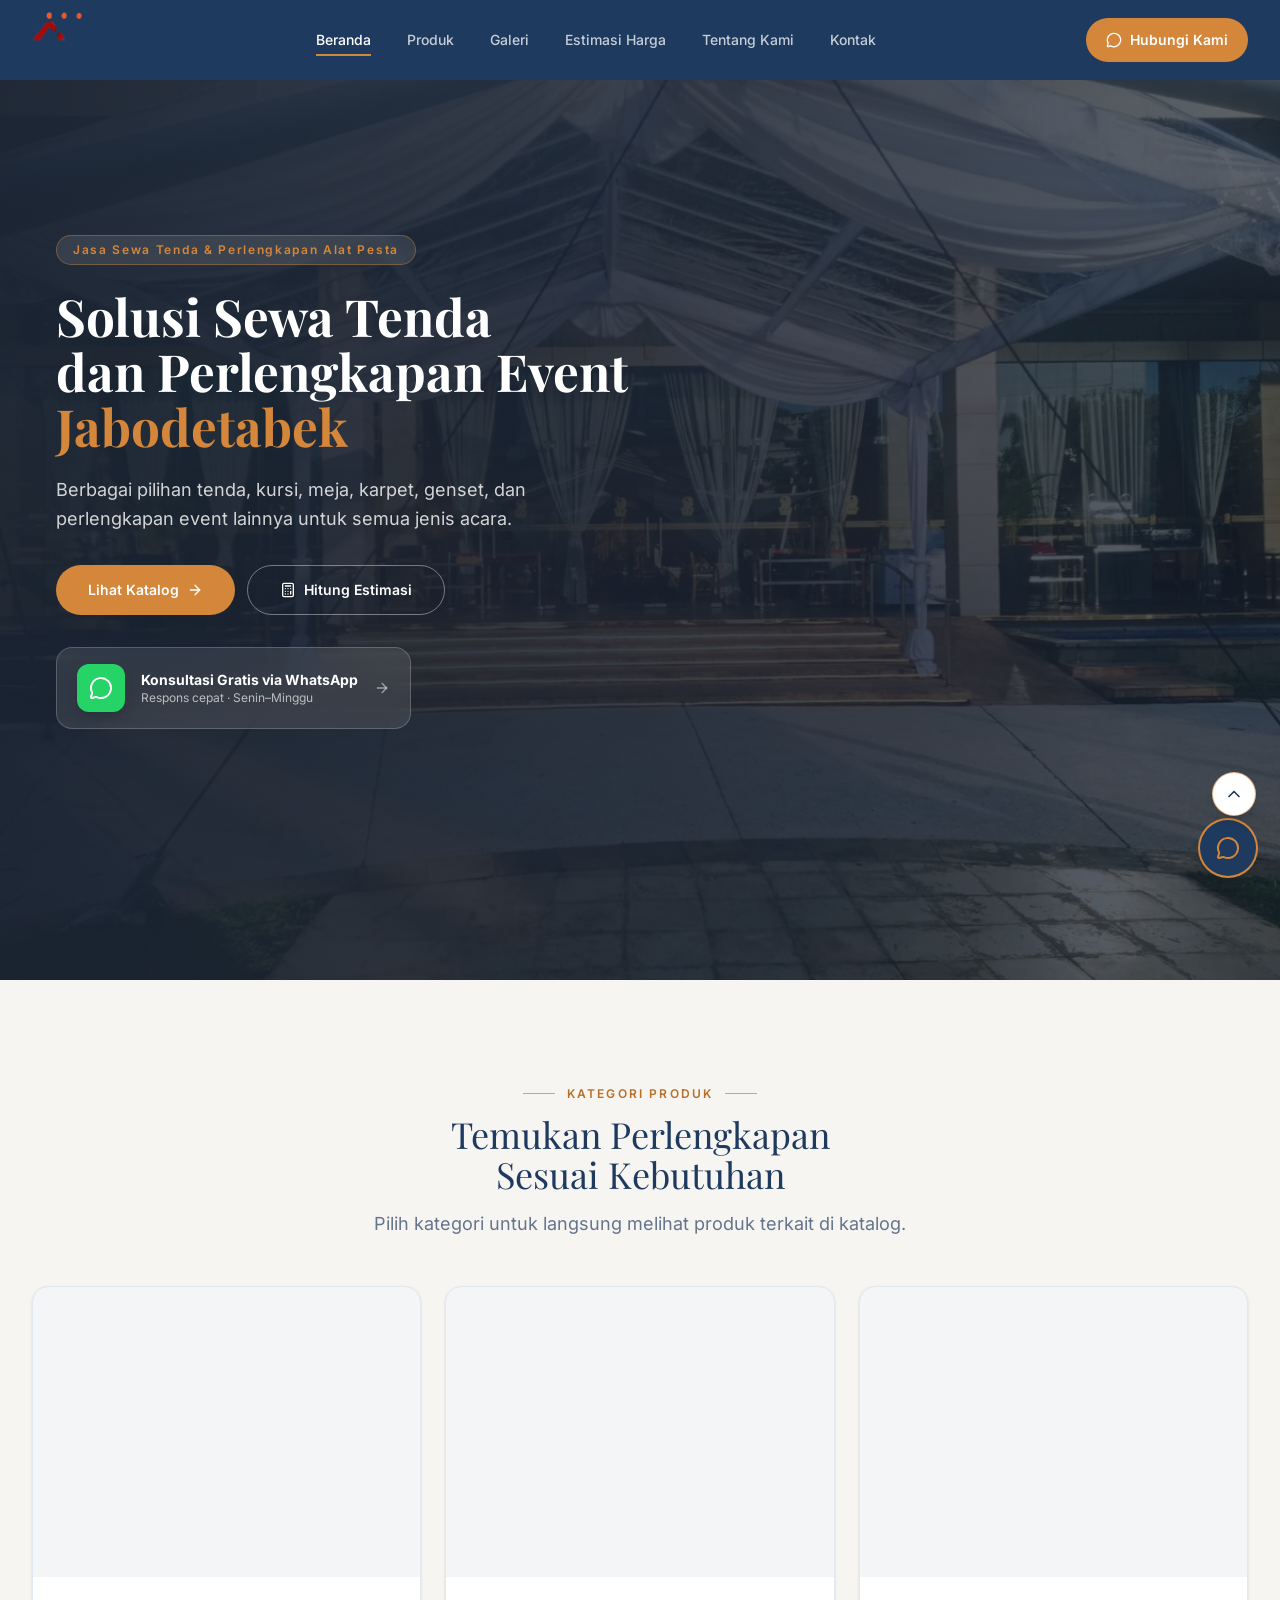
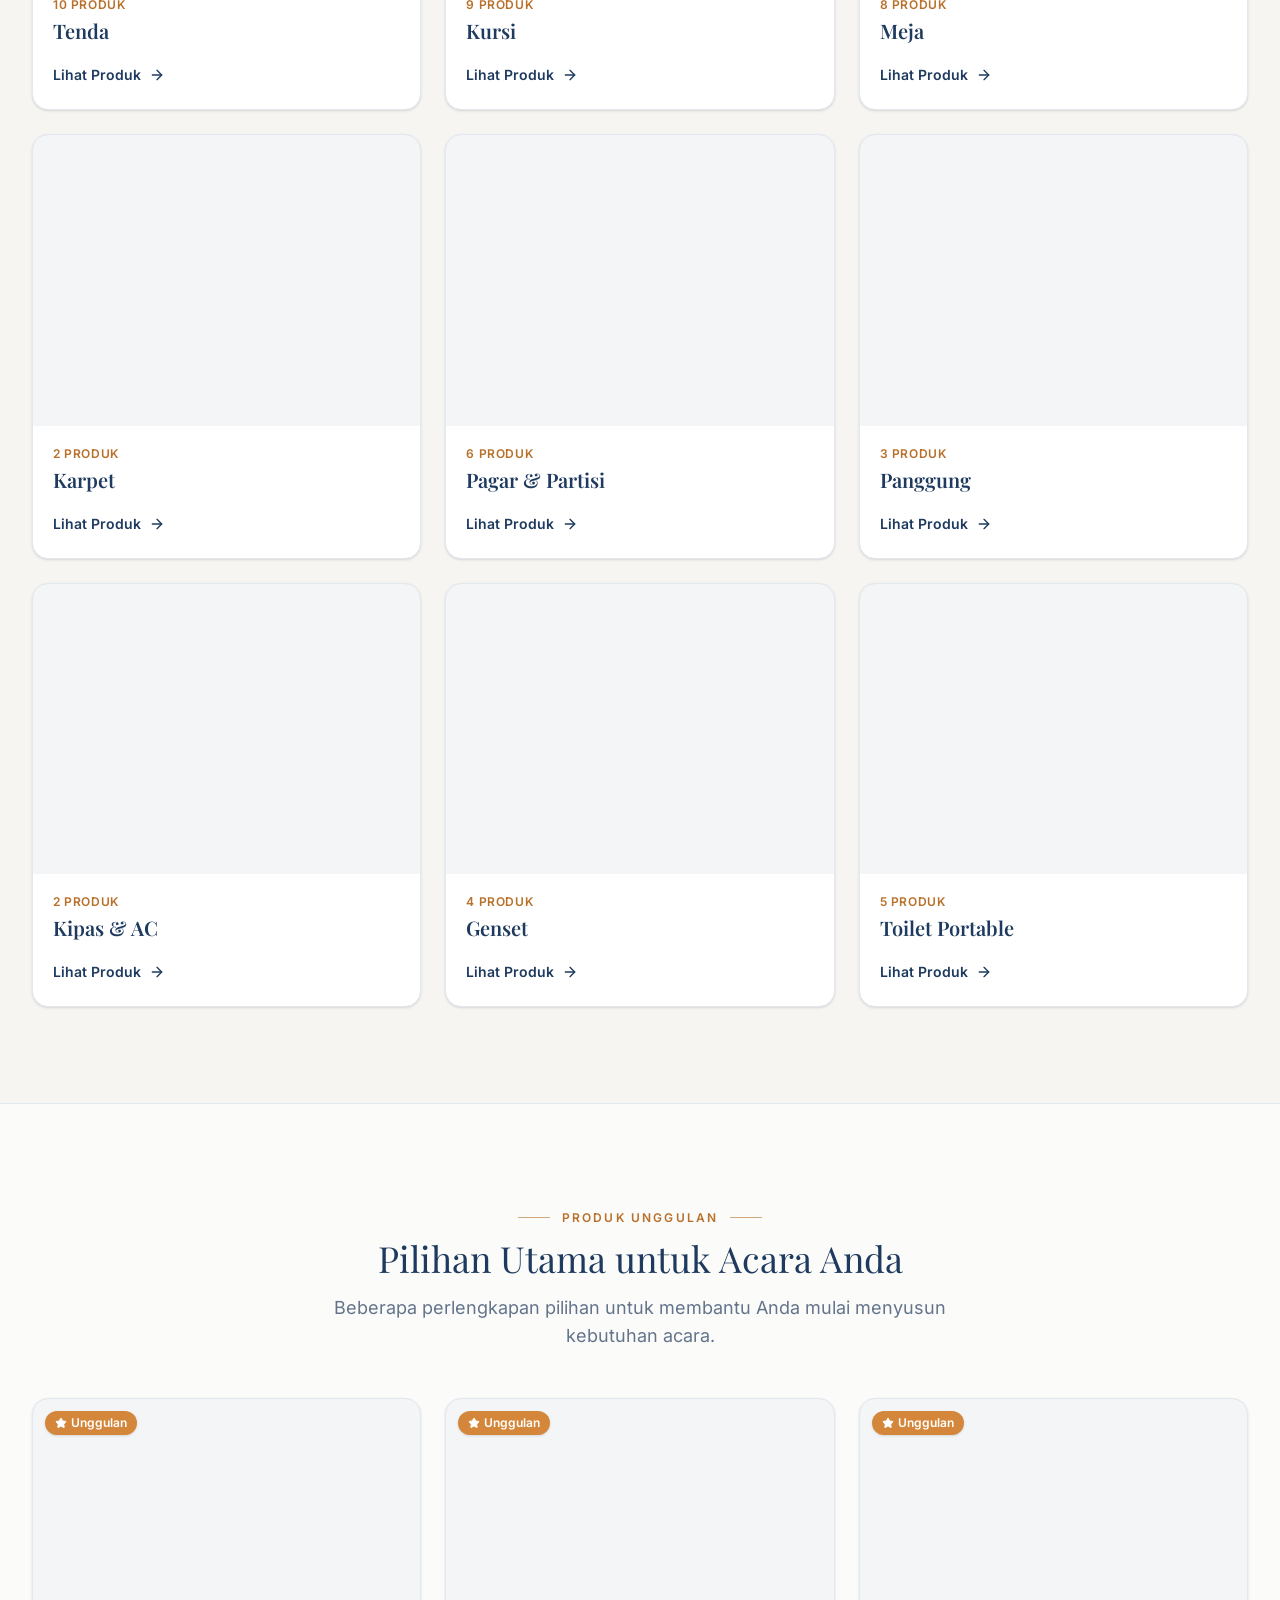
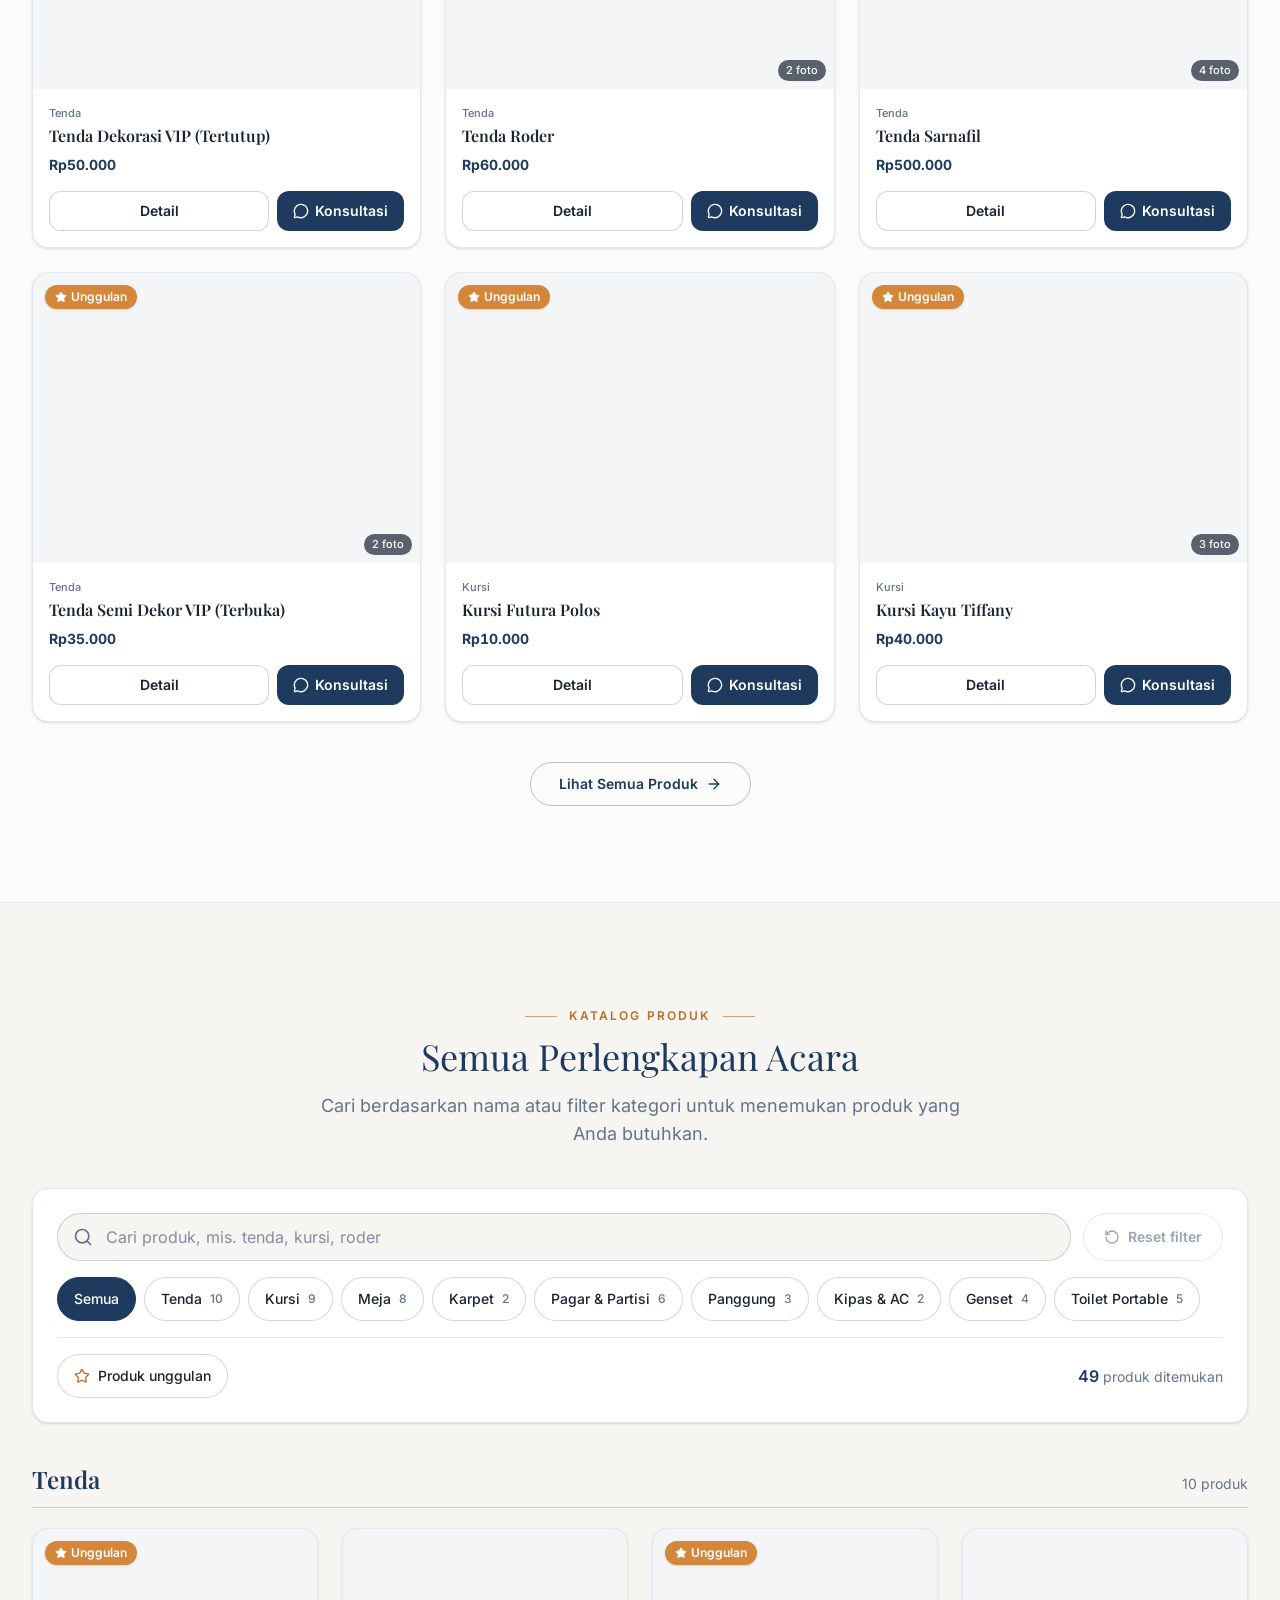
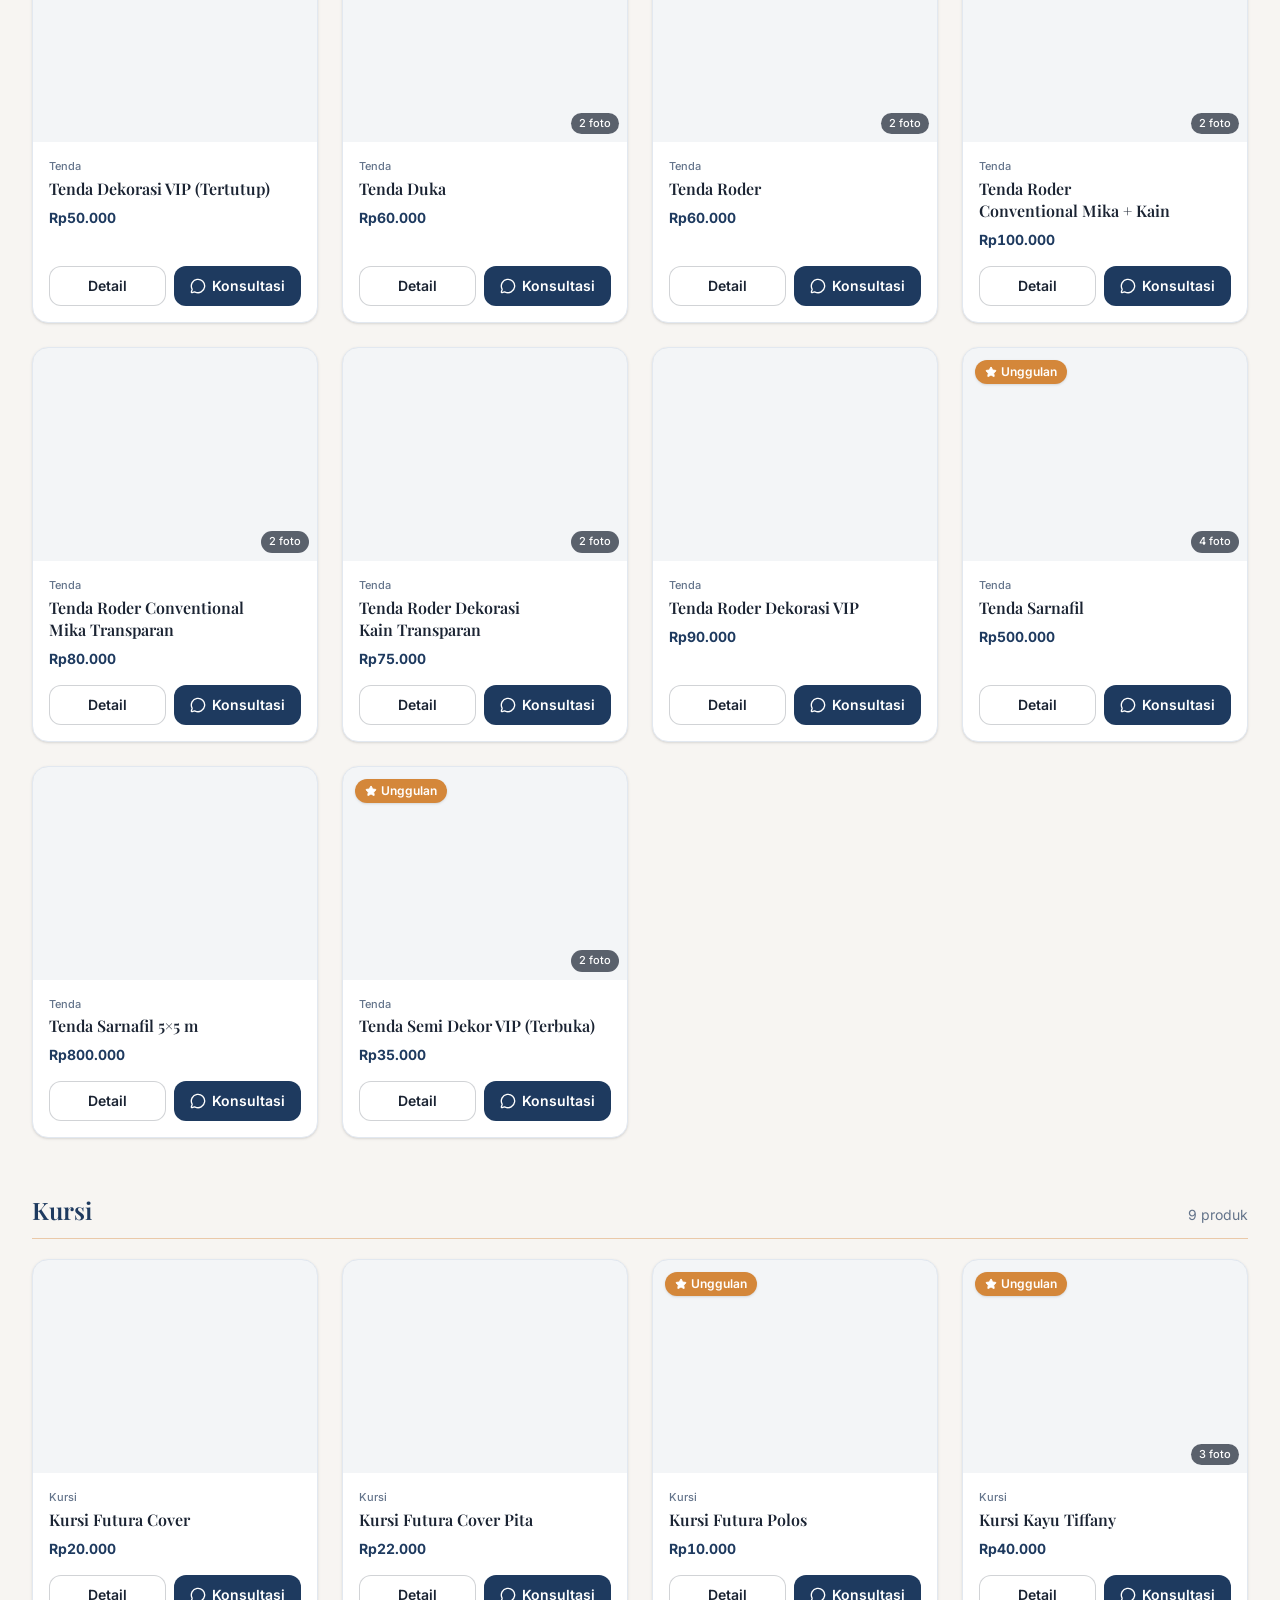
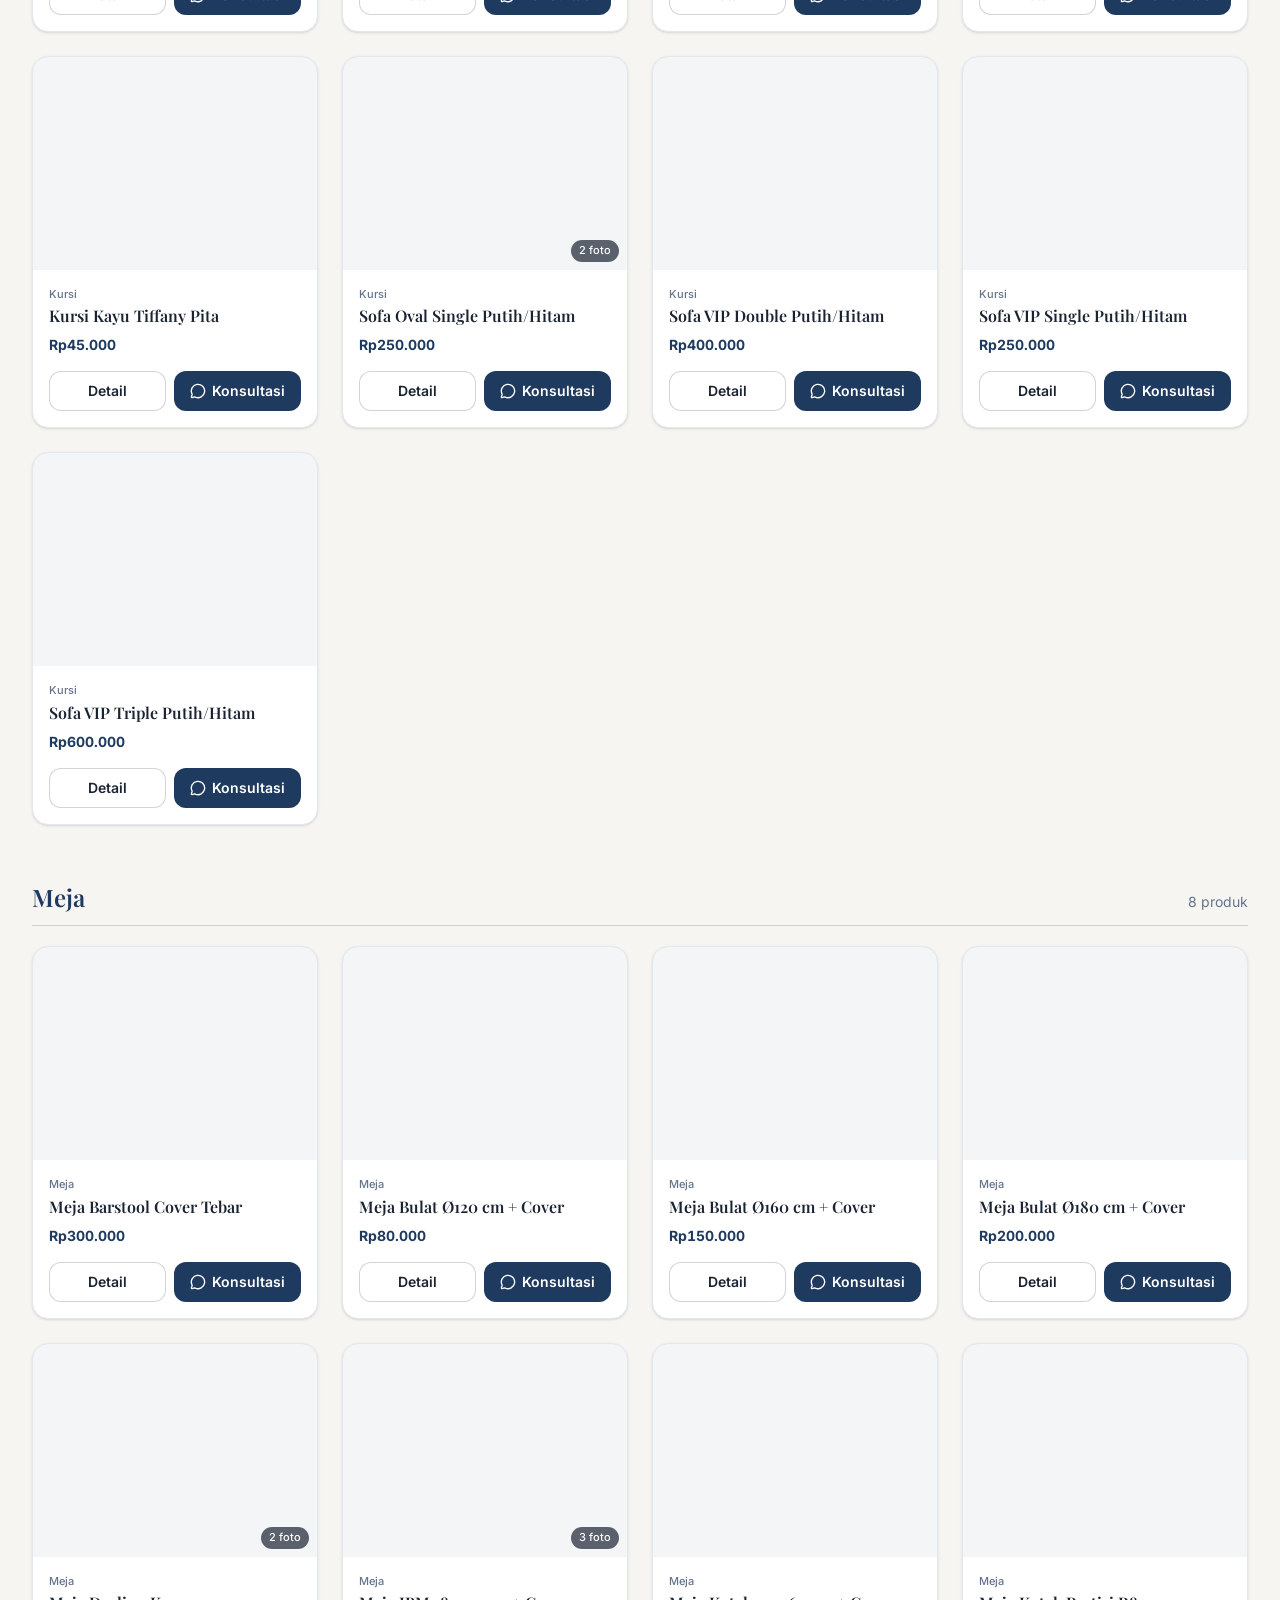
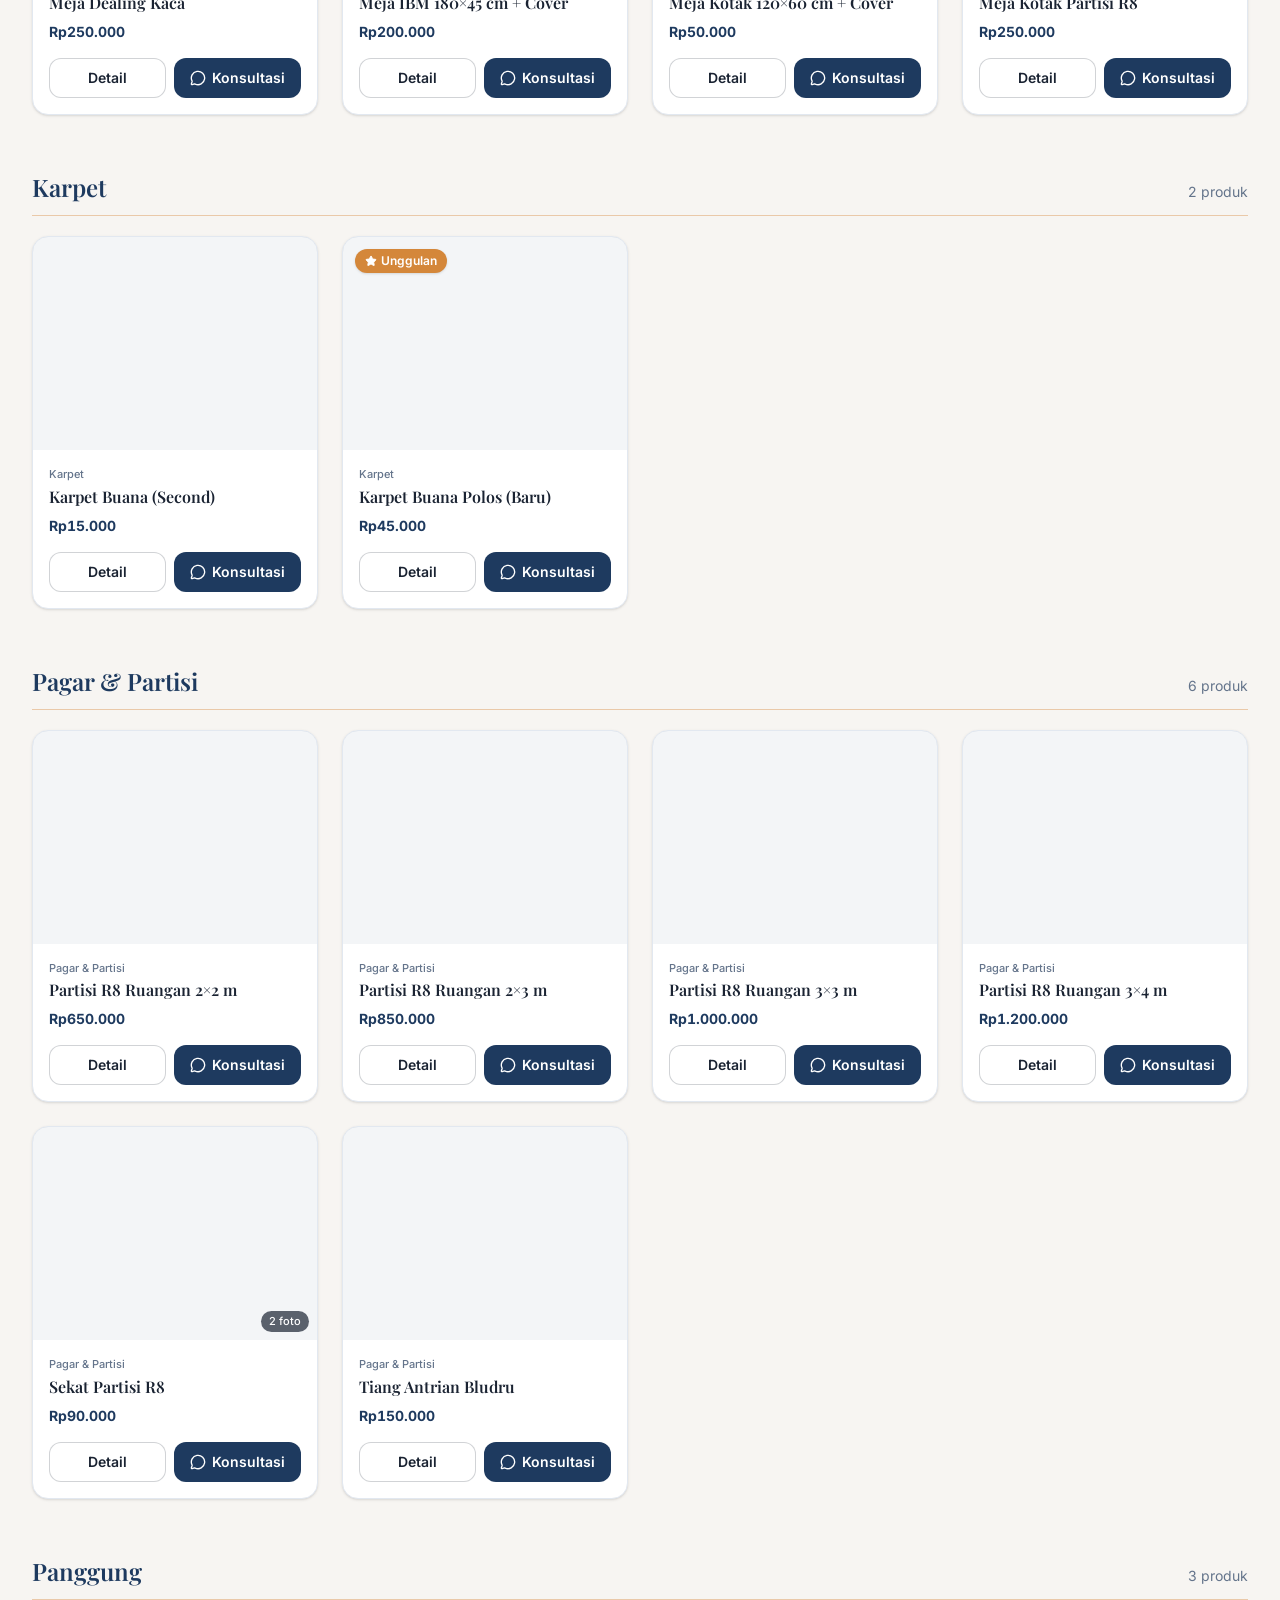
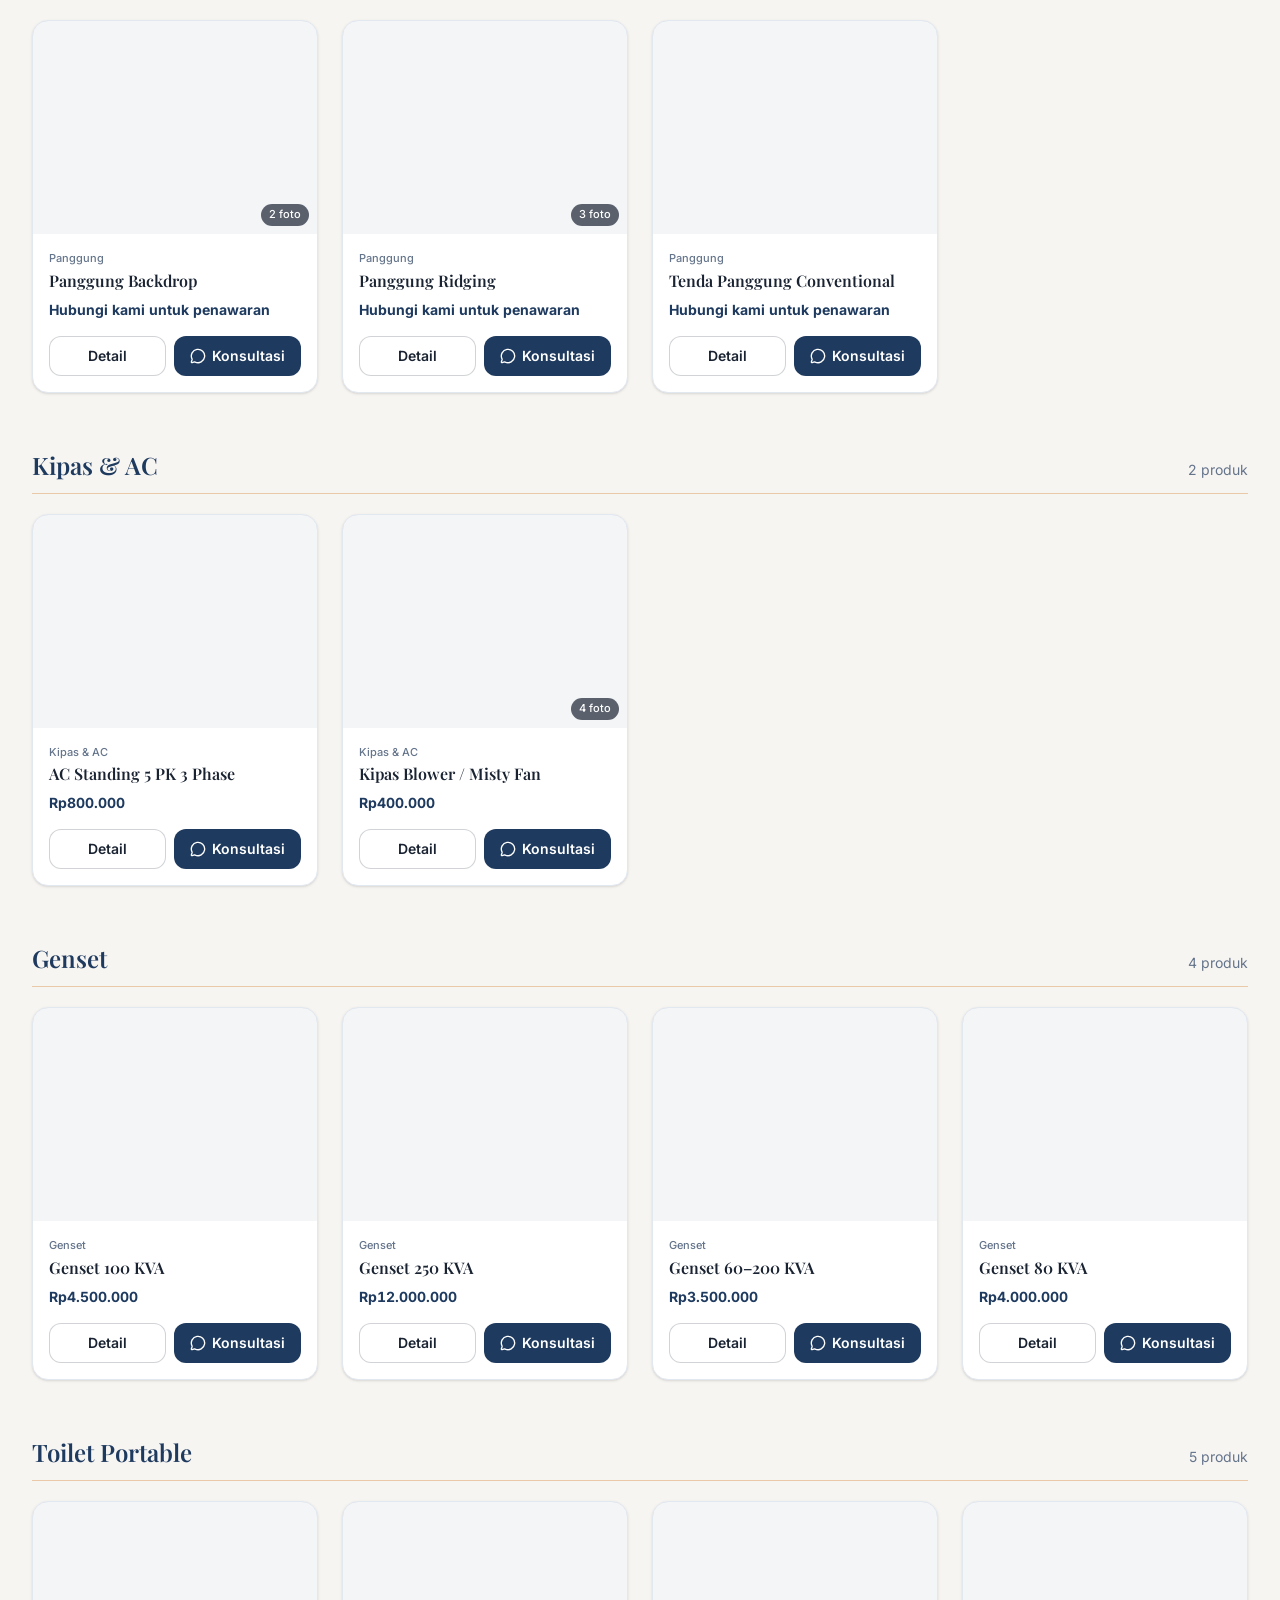
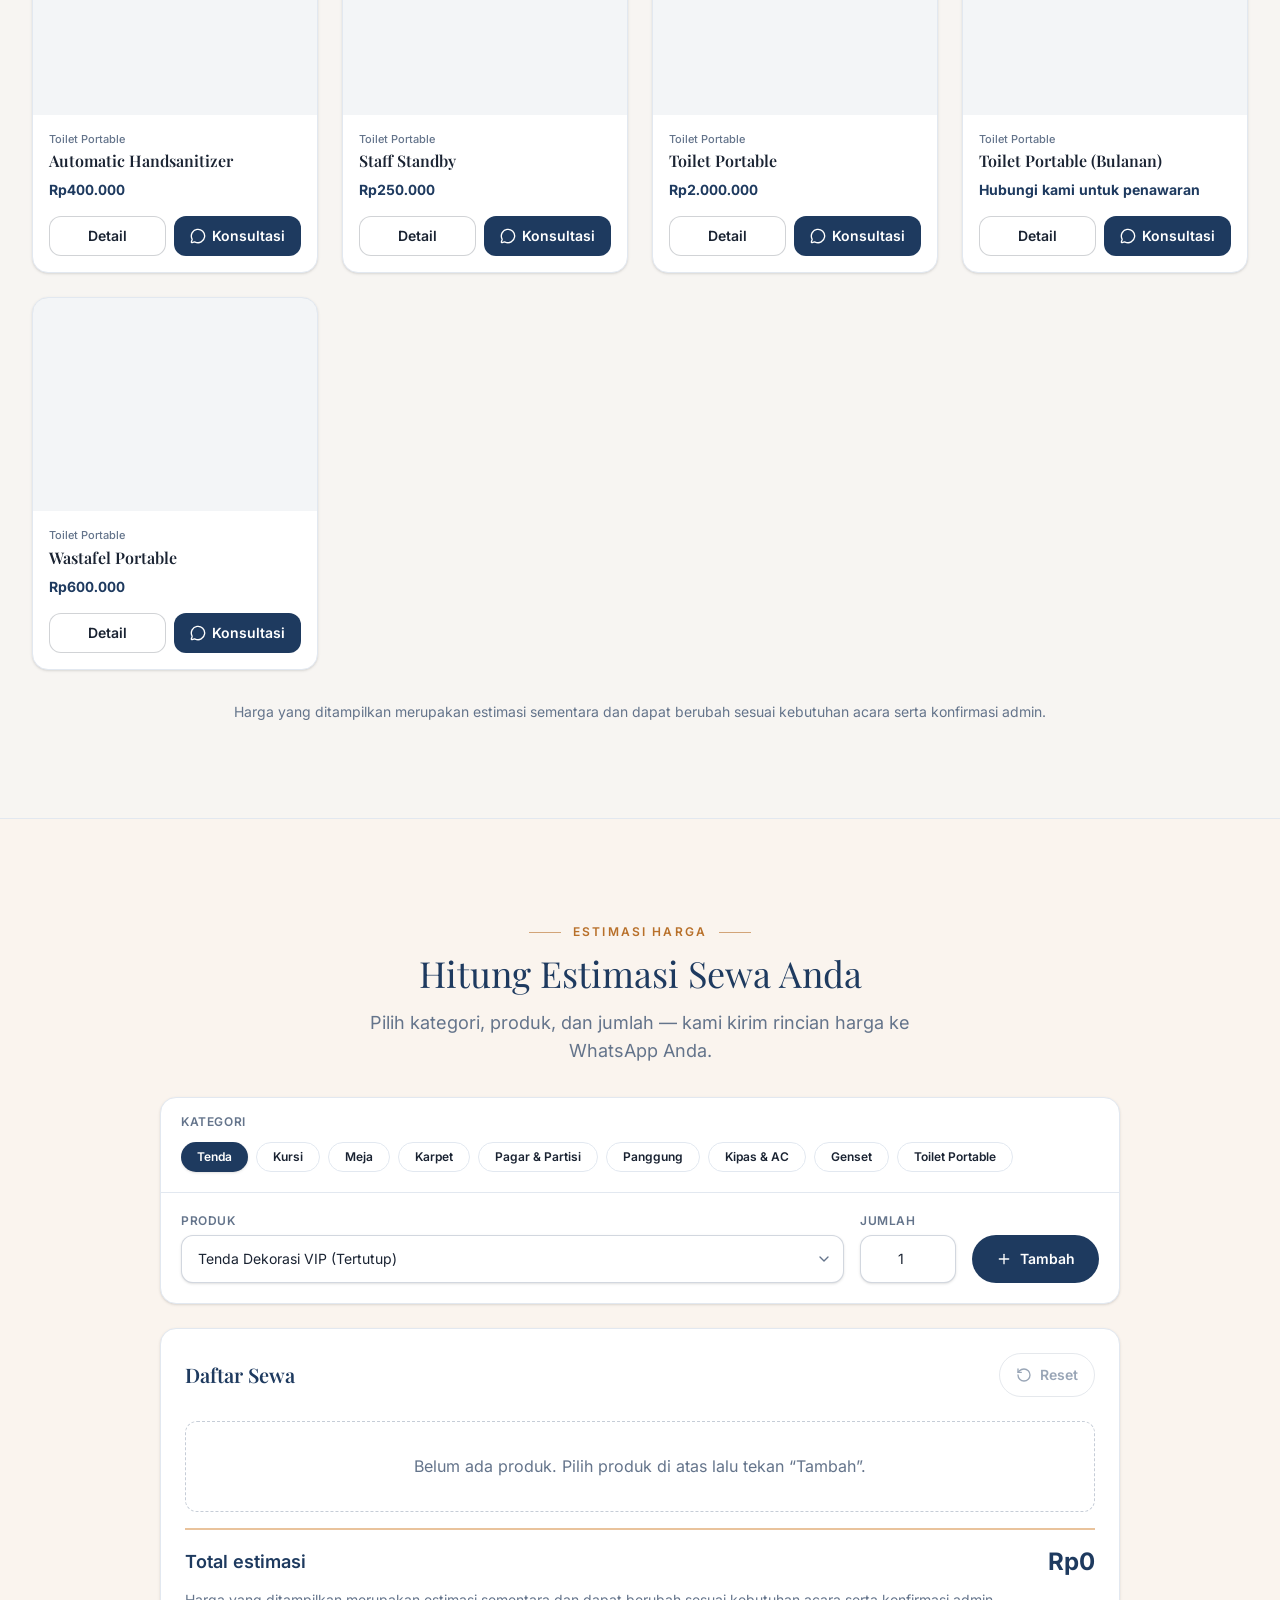
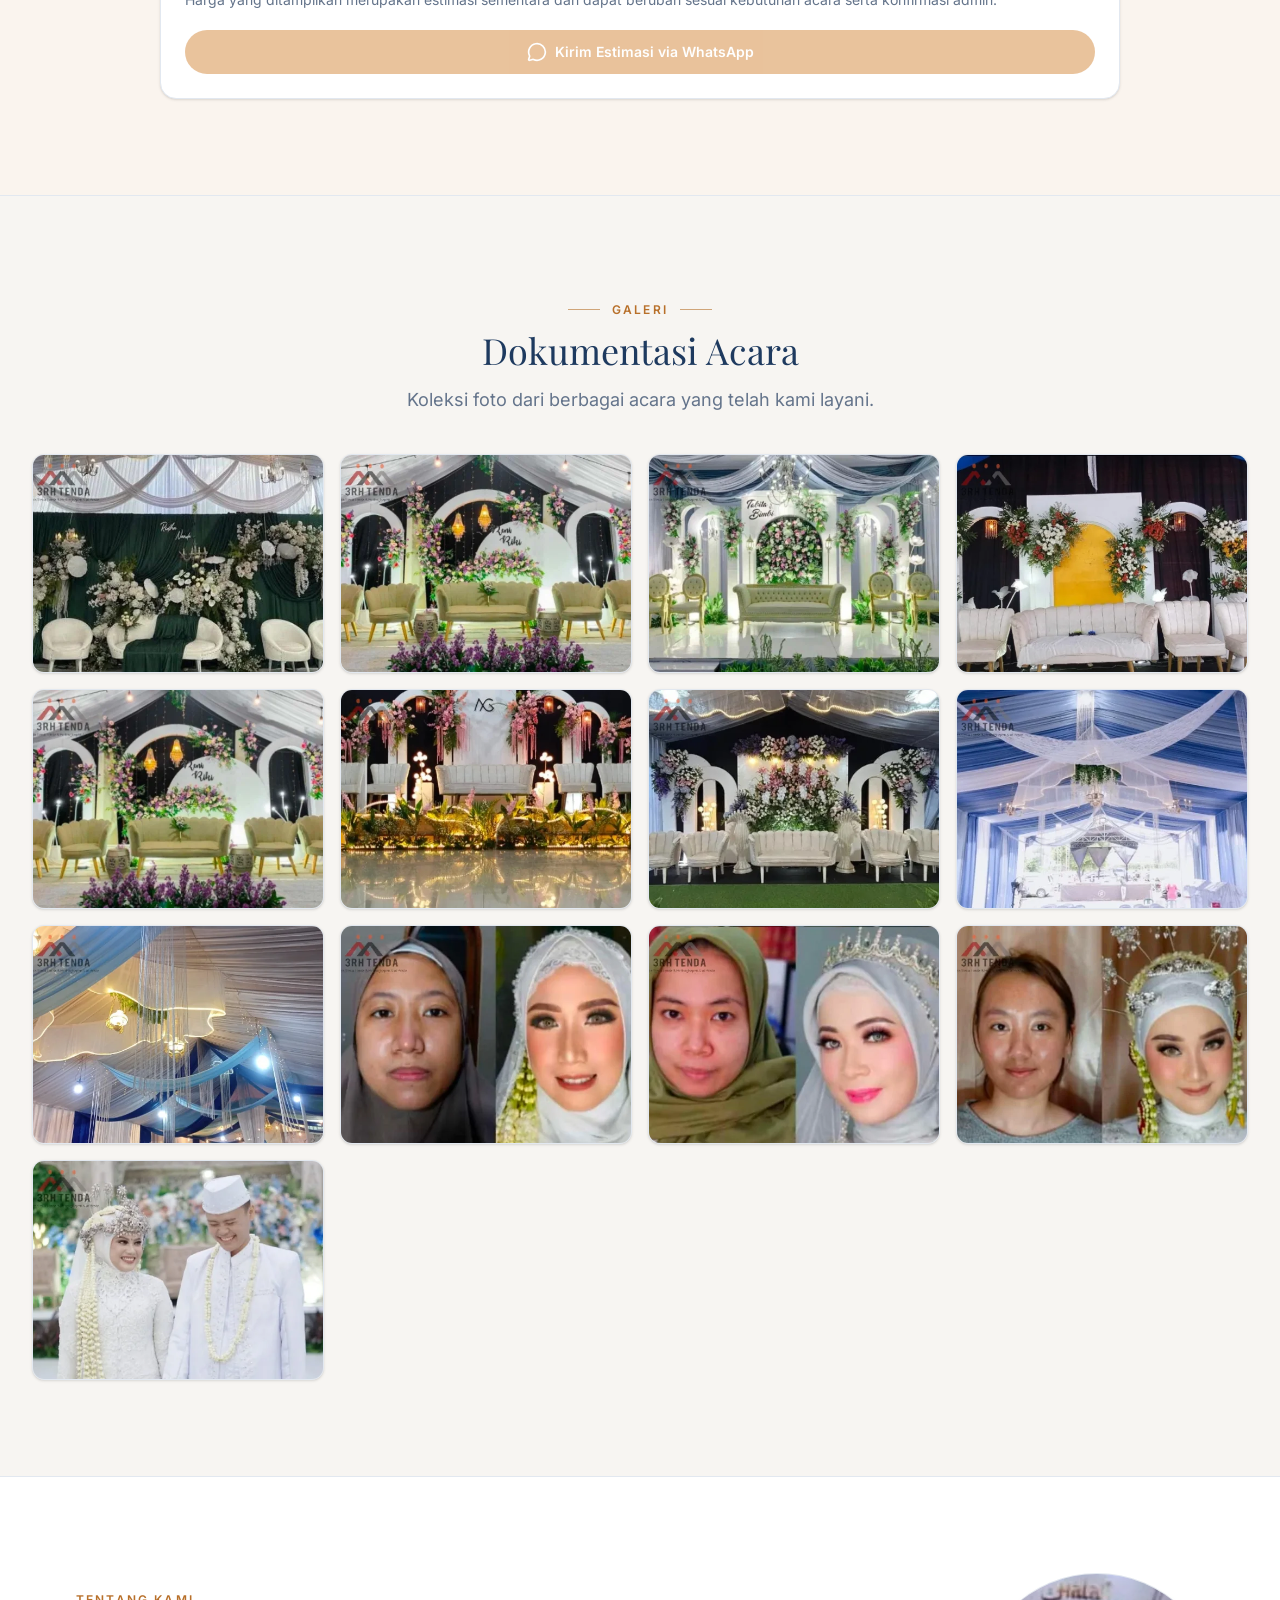
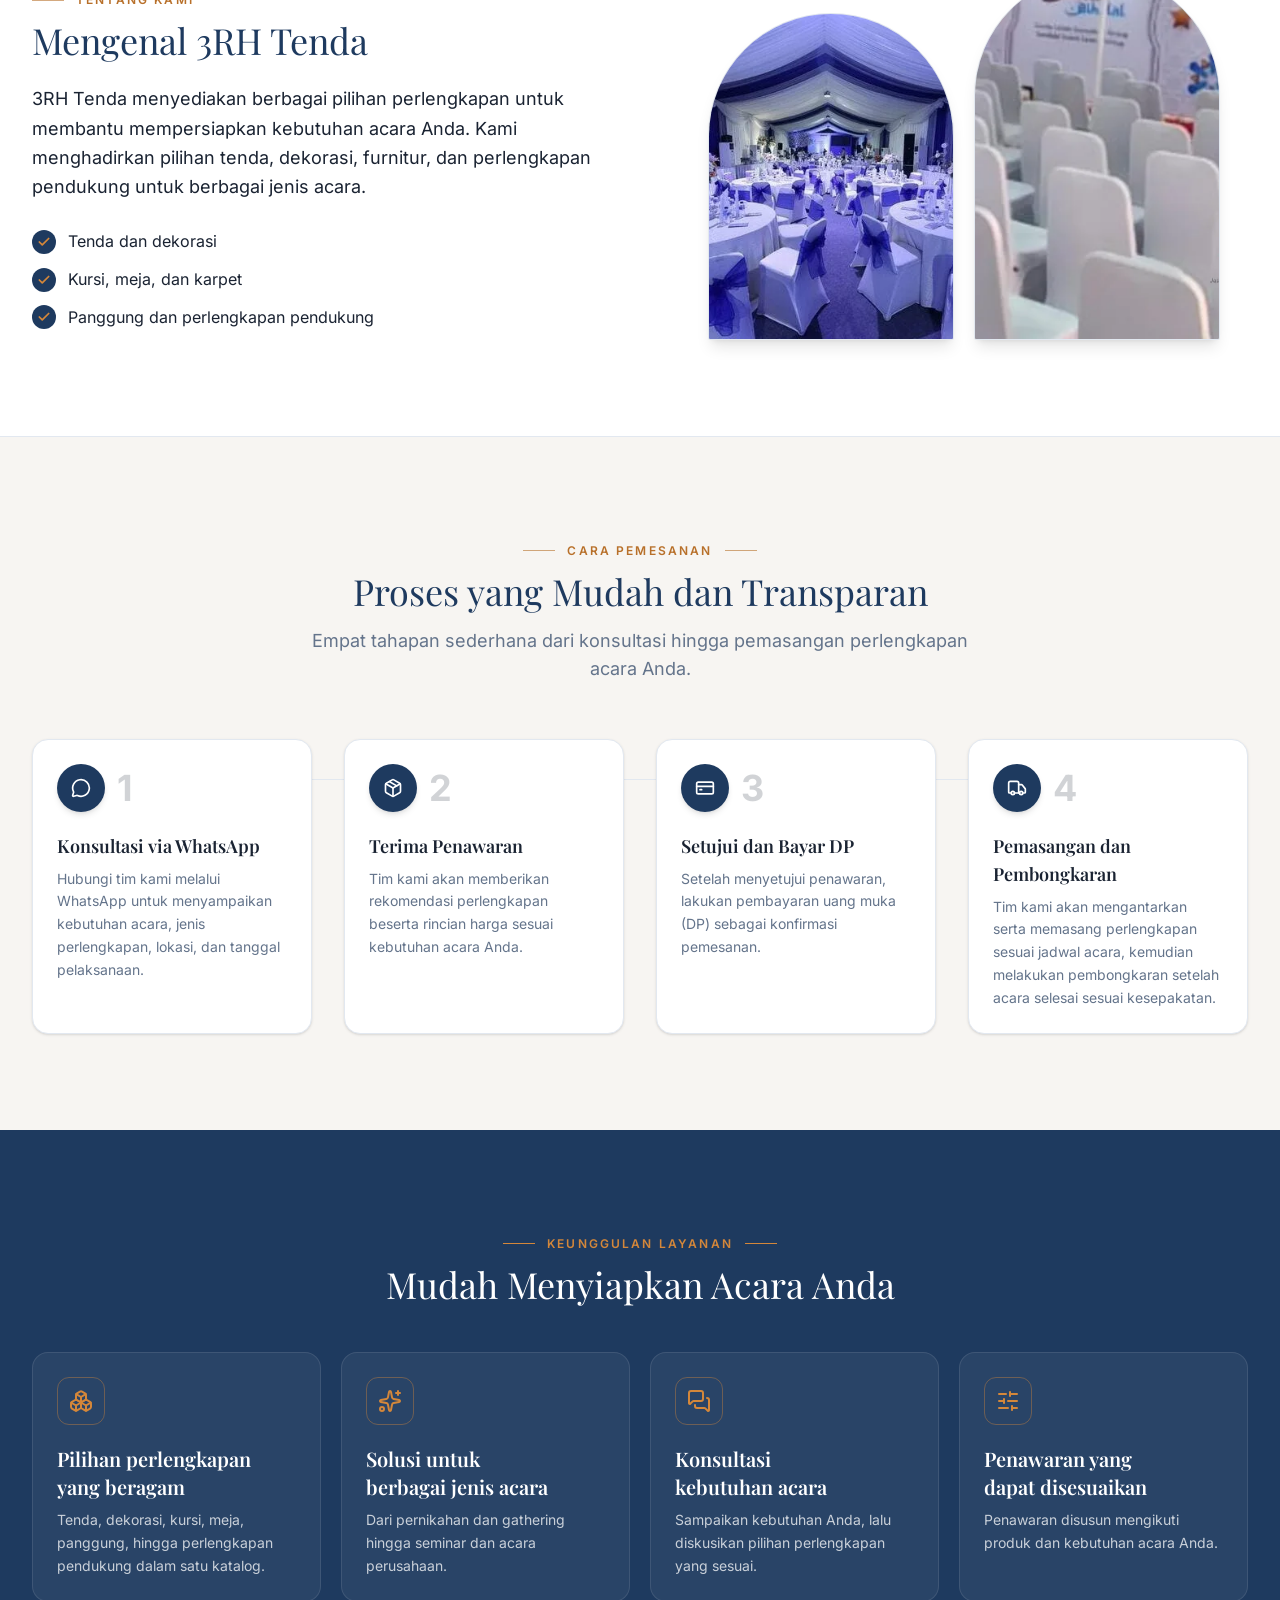
==== index.html @ 4fb35f6f "Initial commit" ====
<!doctype html>
<html lang="id">
  <head>
    <meta charset="UTF-8" />
    <!-- Favicon: public/favicon.png (dibuat dari lambang logo). Ganti file ini bila perlu. -->
    <link rel="icon" type="image/png" href="./favicon.png" />
    <meta name="viewport" content="width=device-width, initial-scale=1.0" />
    <meta name="theme-color" content="#173F35" />
    <title>3RH Tenda | Sewa Tenda dan Perlengkapan Event Jabodetabek</title>
    <meta
      name="description"
      content="Sewa tenda dan perlengkapan event untuk berbagai jenis kegiatan di wilayah Jabodetabek. Lihat katalog dan hitung estimasi harga."
    />
    <script type="module" crossorigin src="./assets/index-CXPpN4oh.js"></script>
    <link rel="stylesheet" crossorigin href="./assets/index-BS0xLUaa.css">
  </head>
  <body>
    <div id="root"></div>
  </body>
</html>
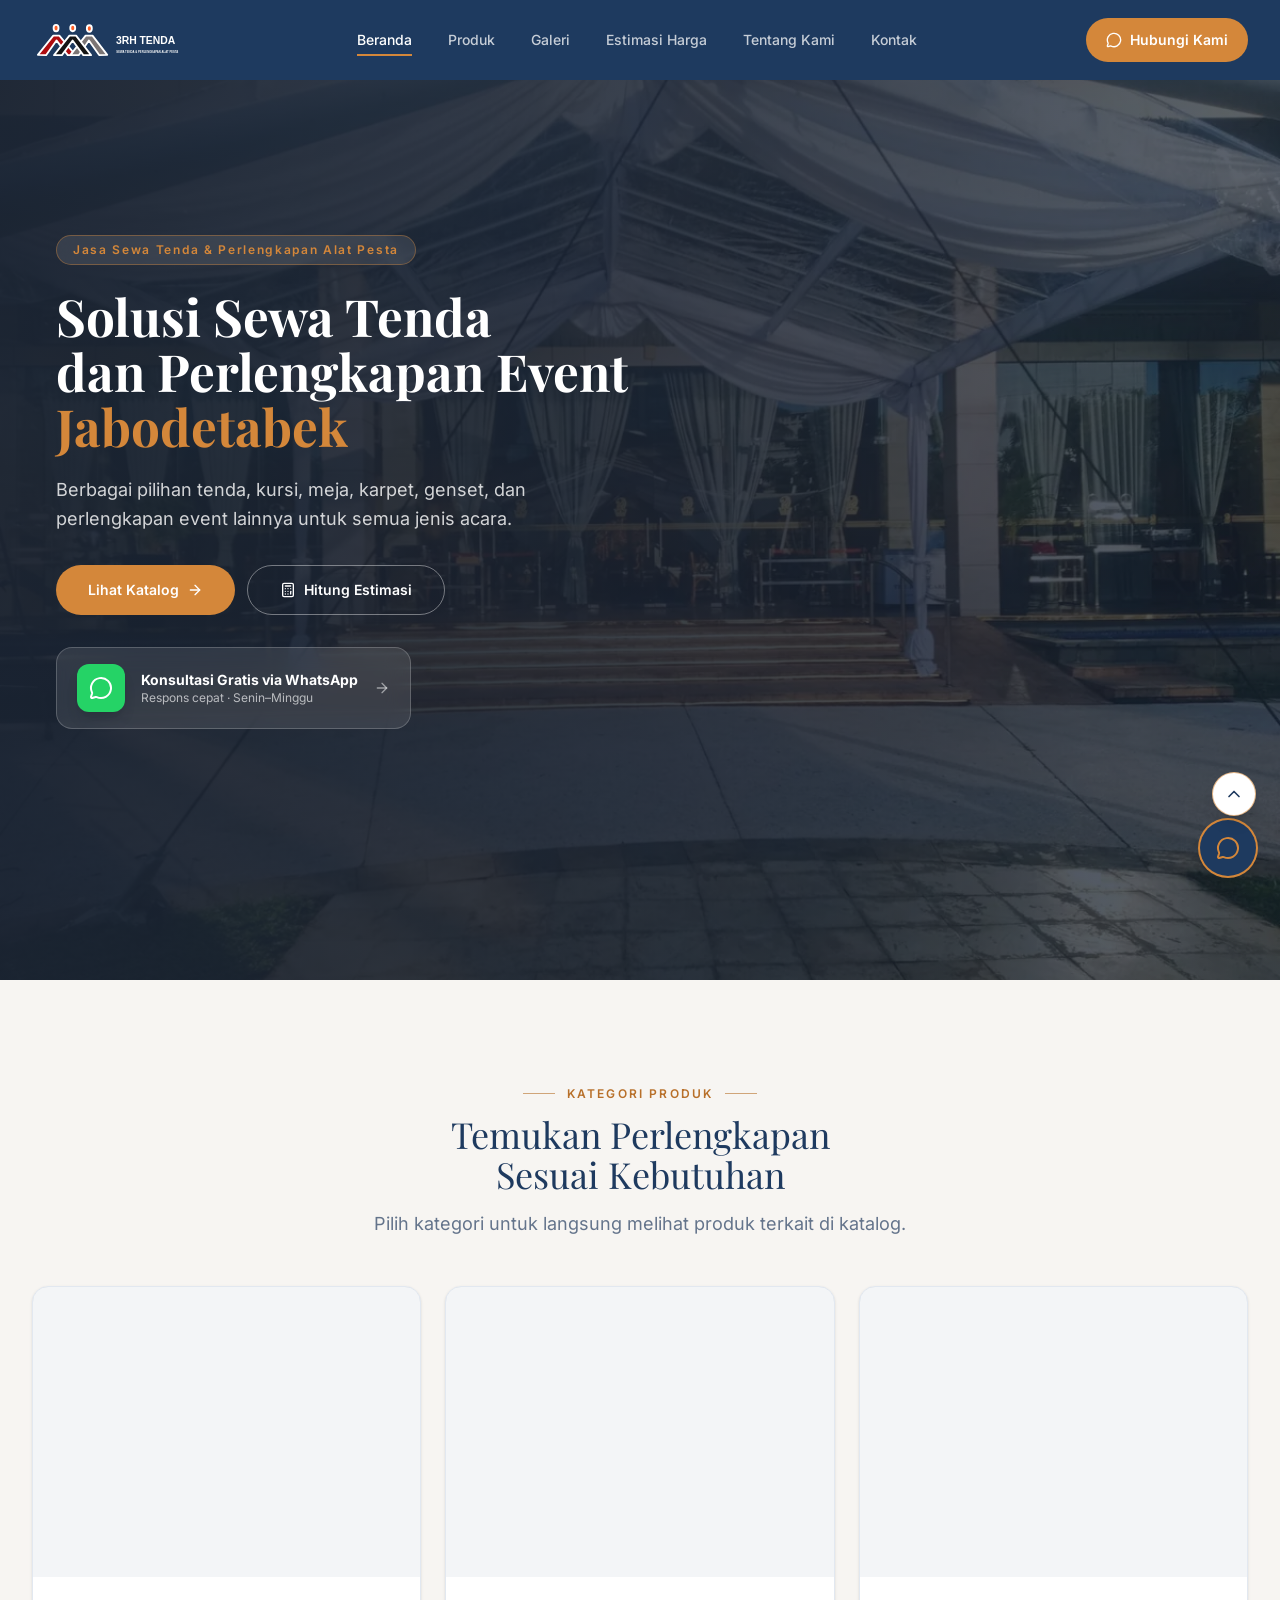
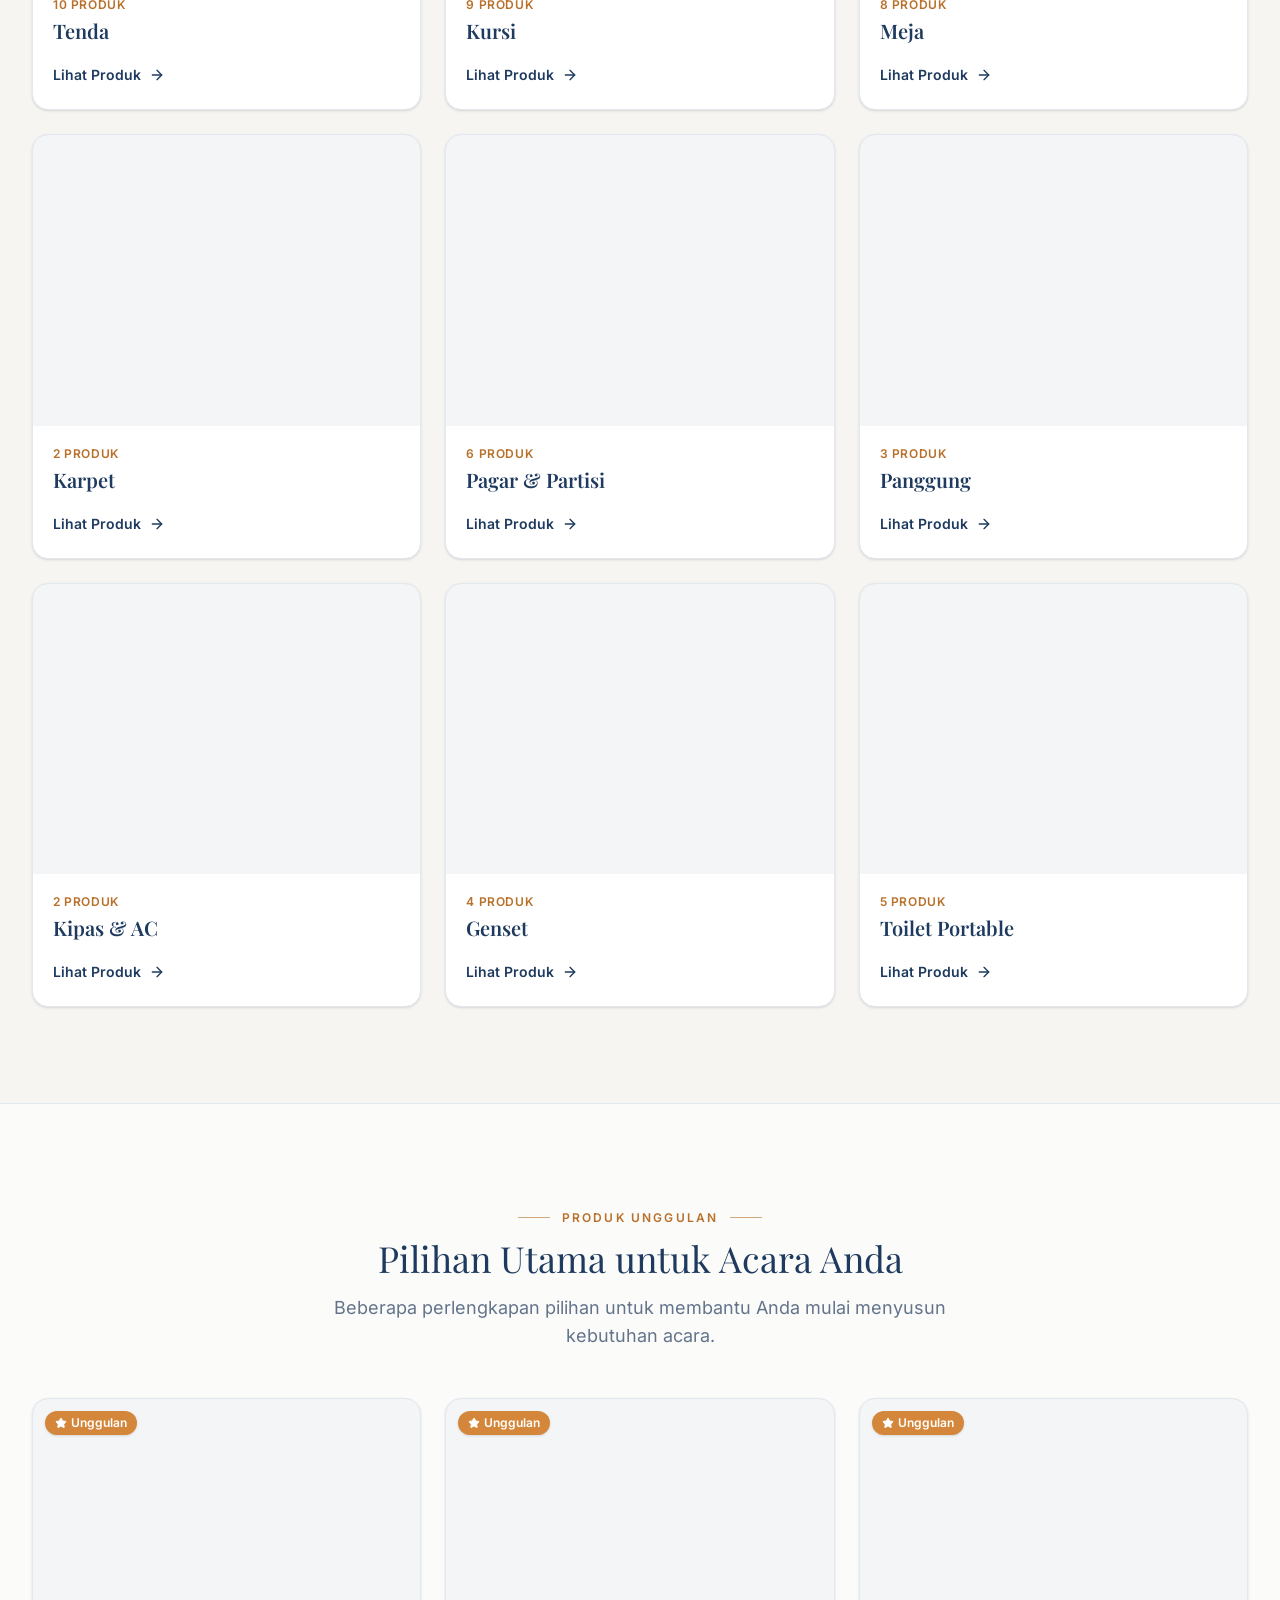
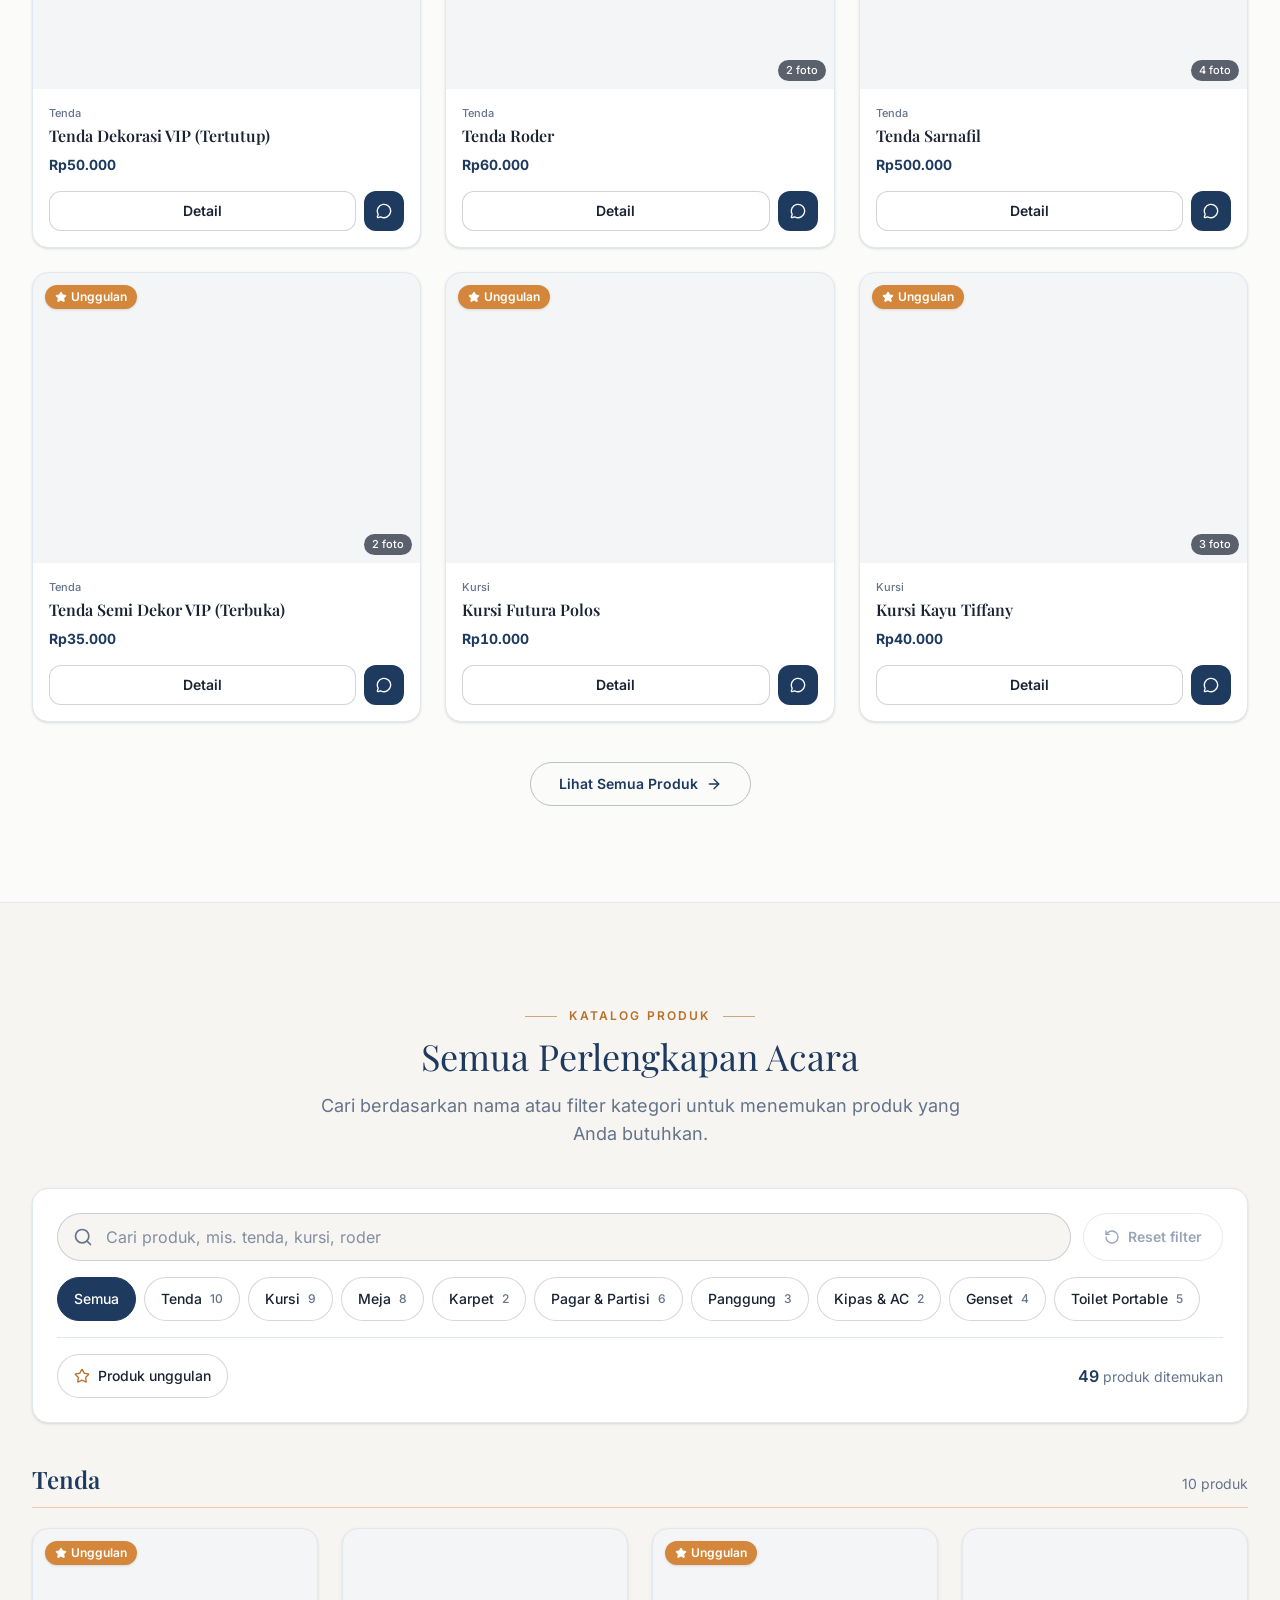
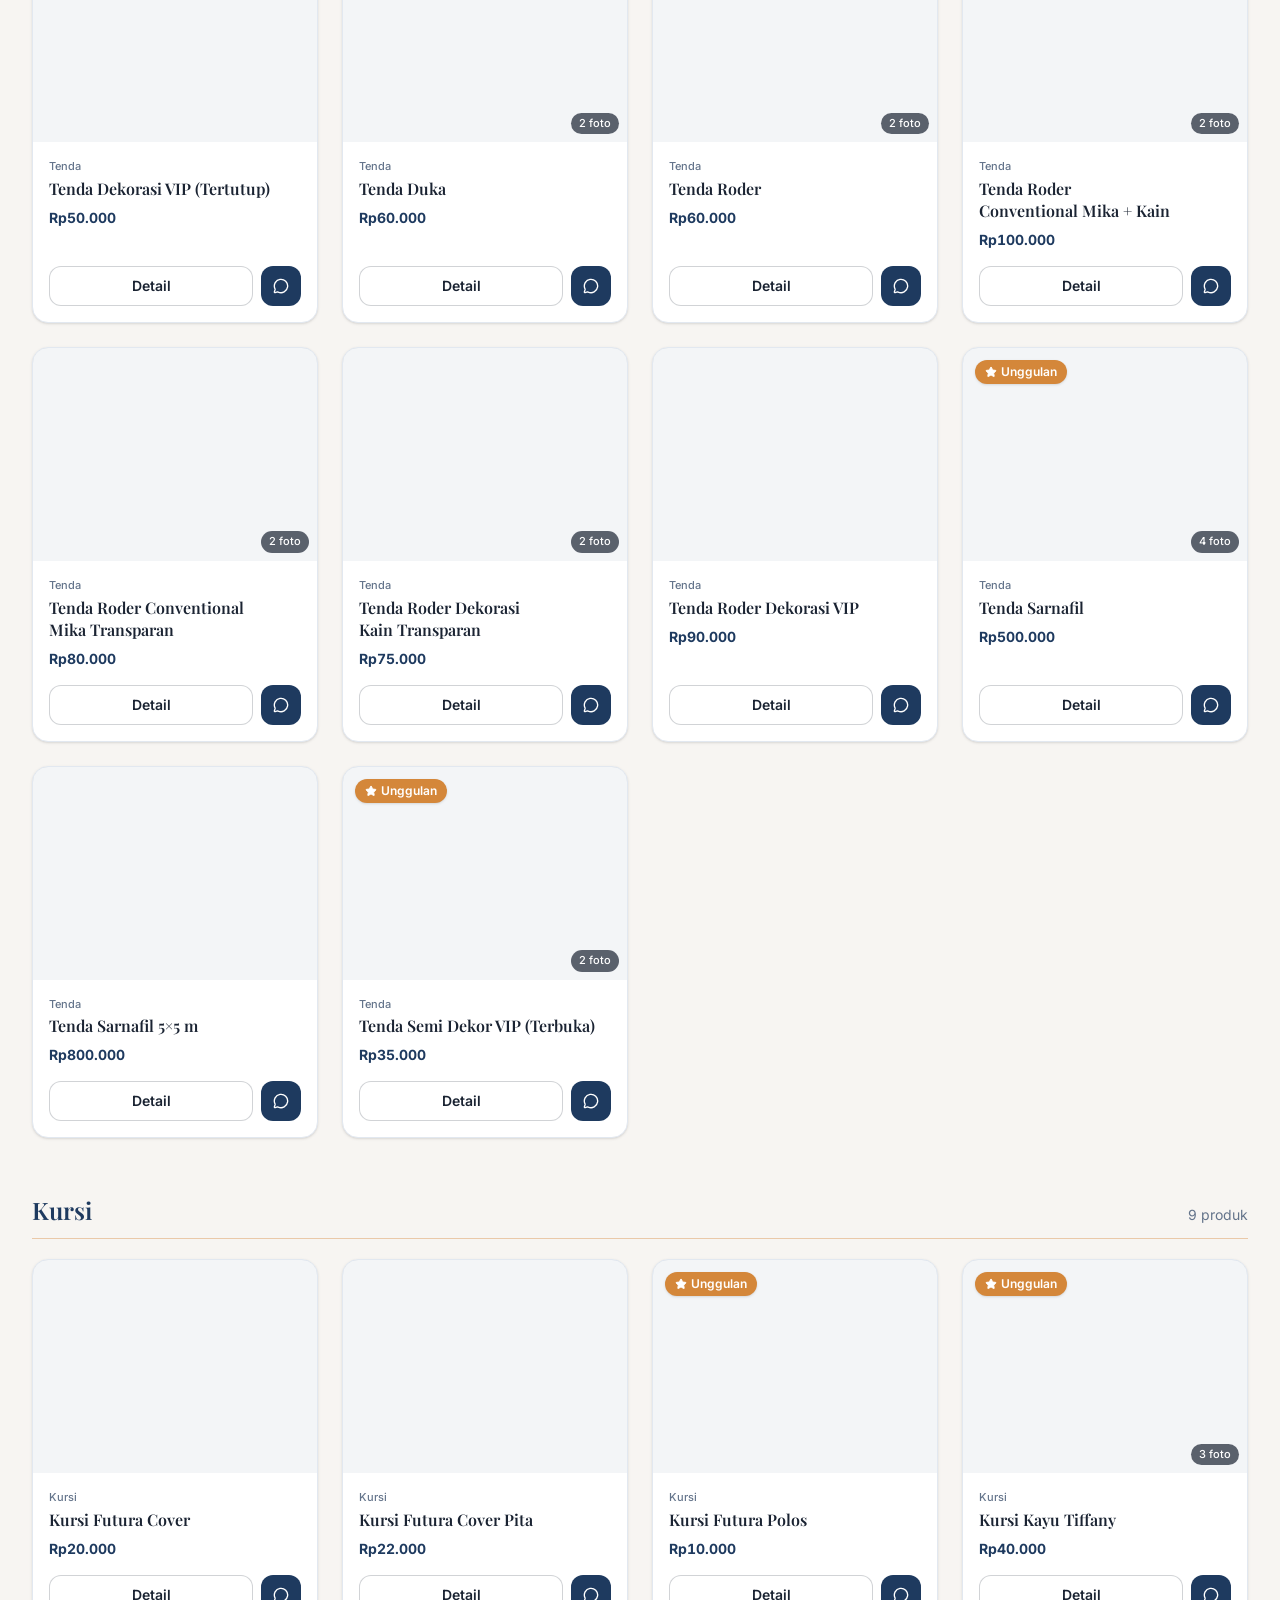
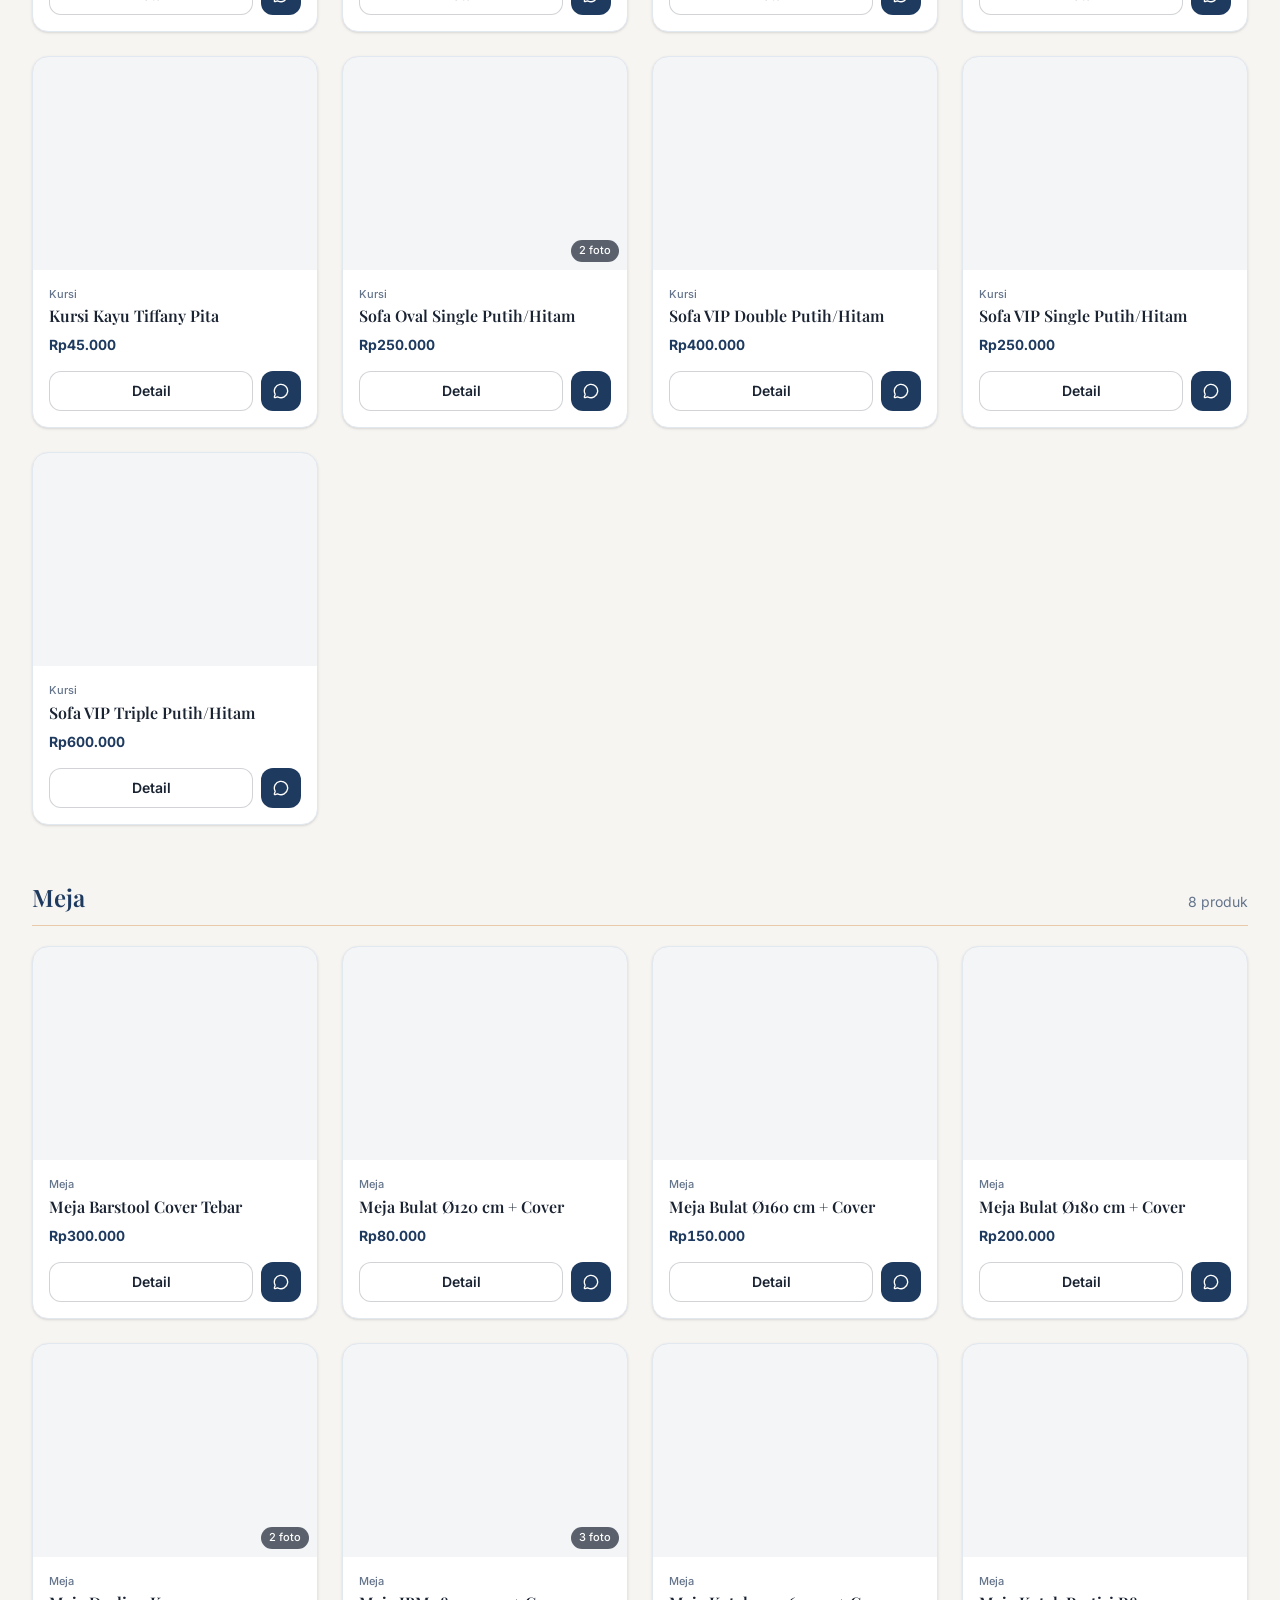
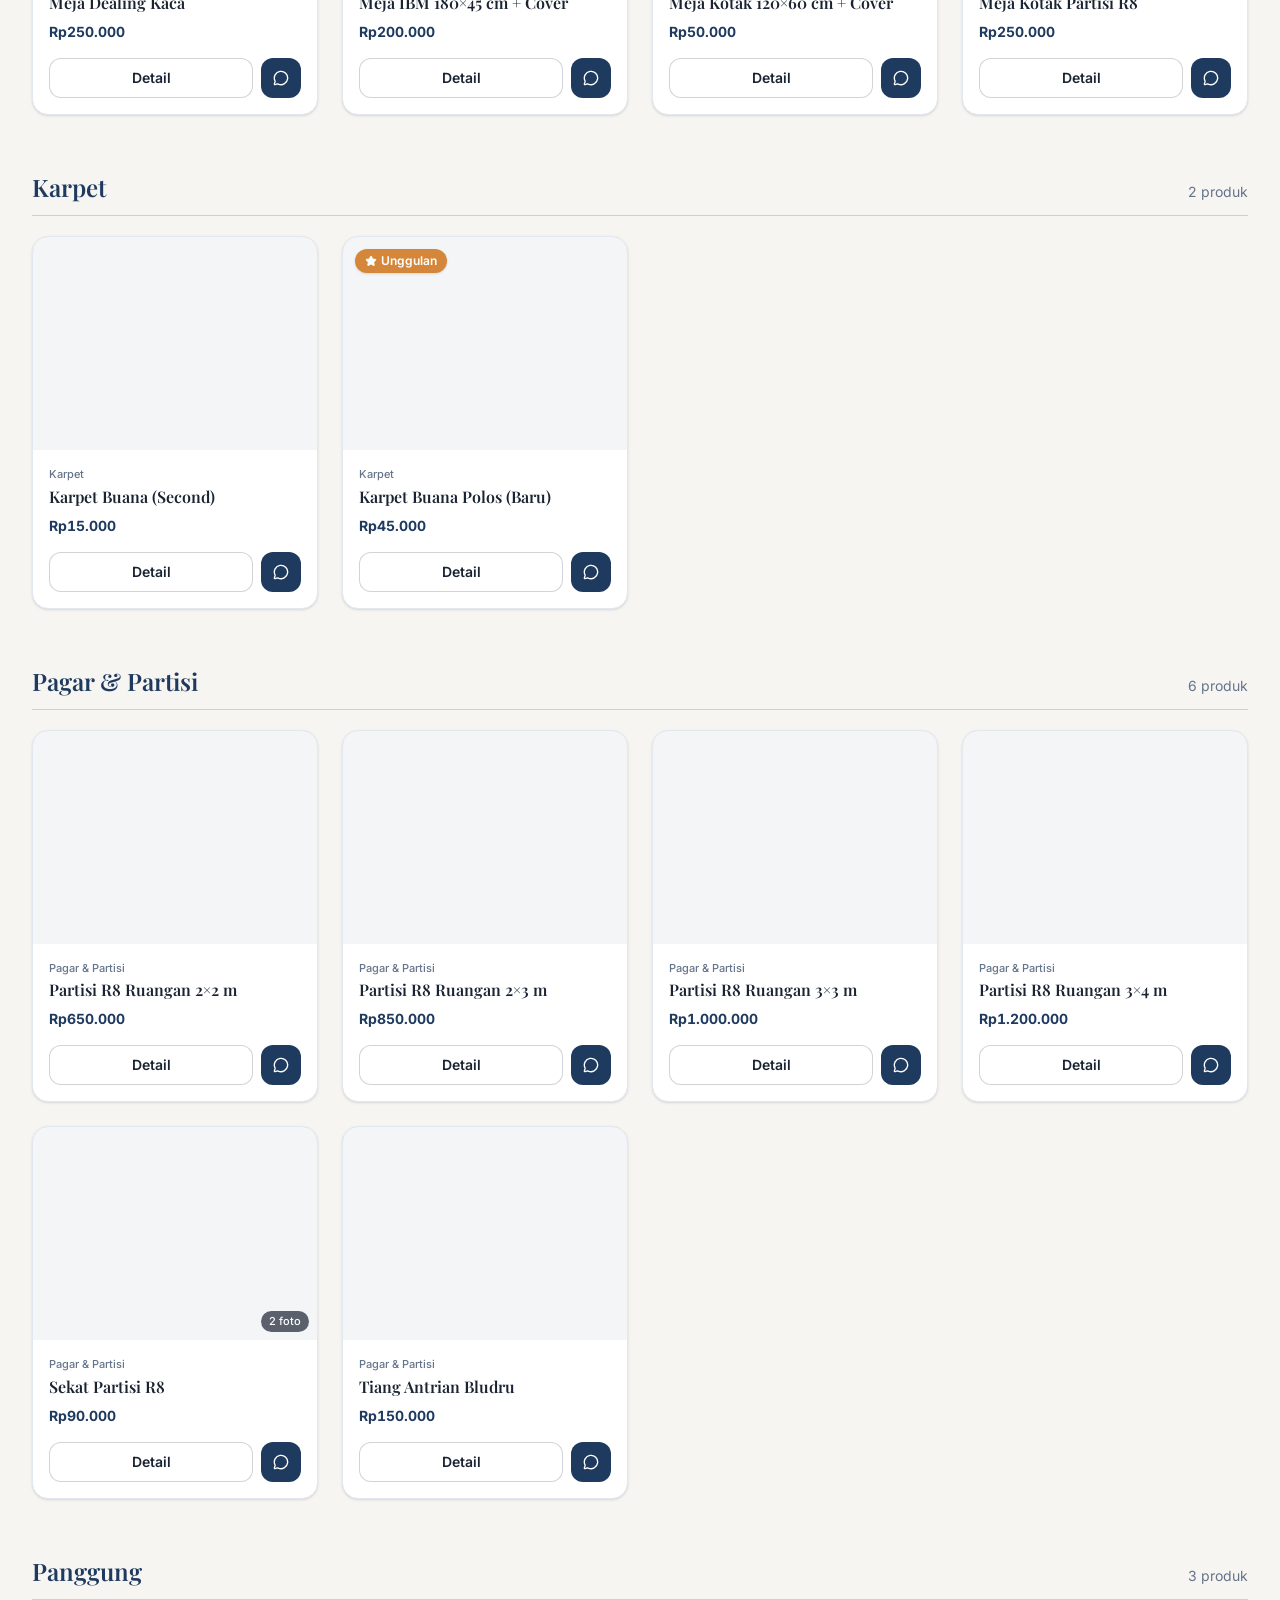
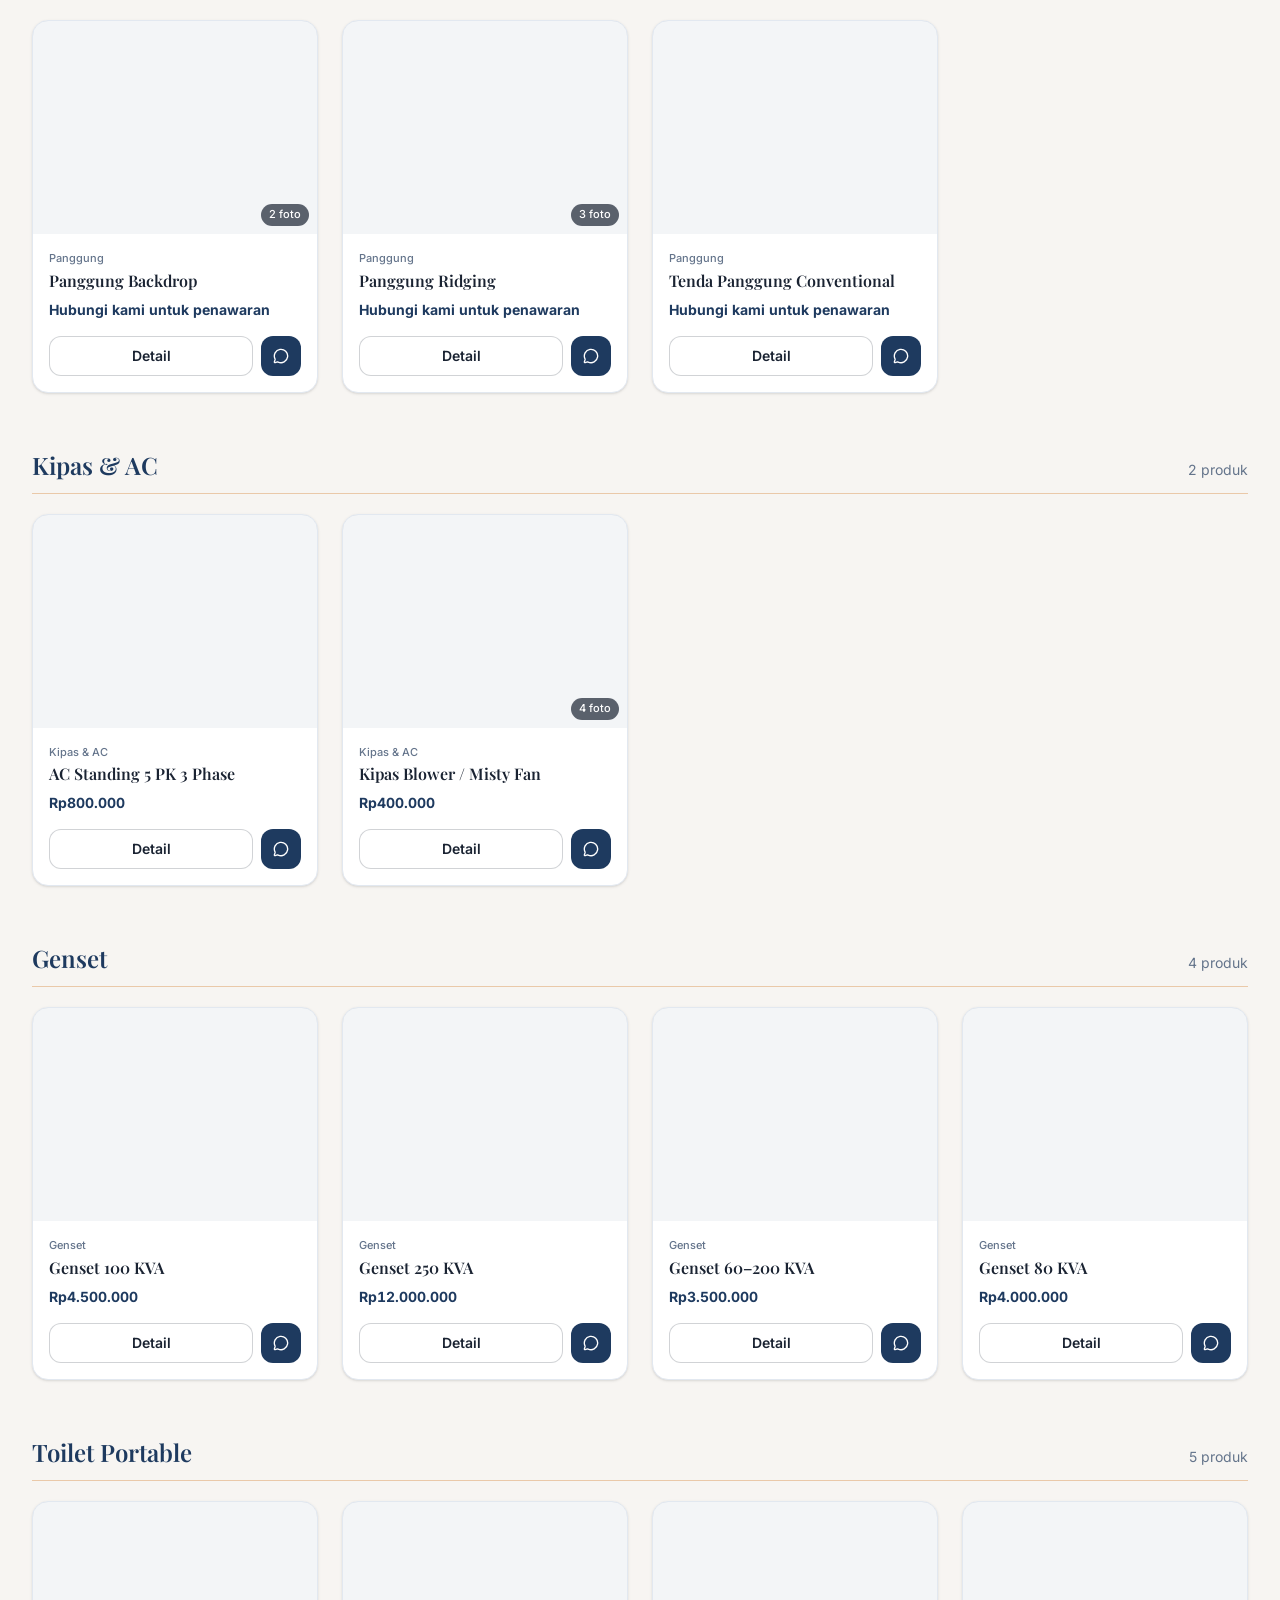
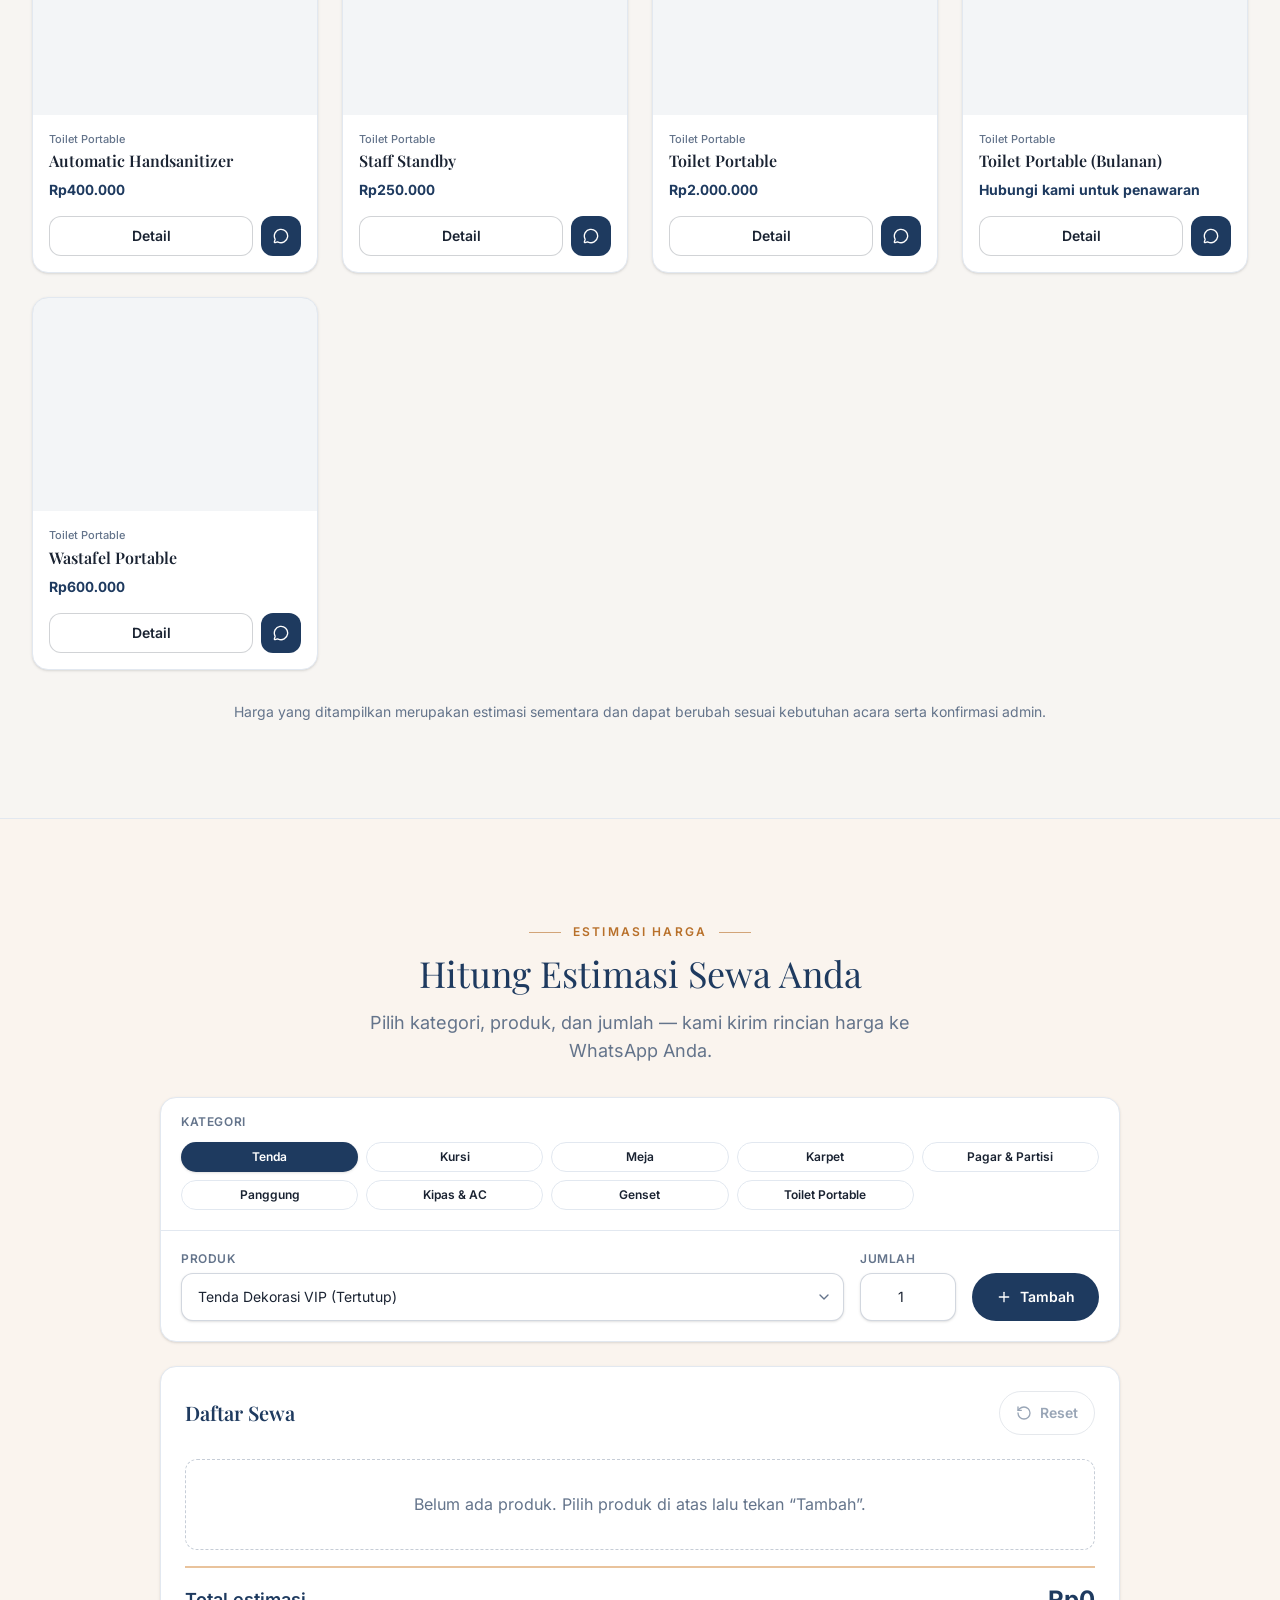
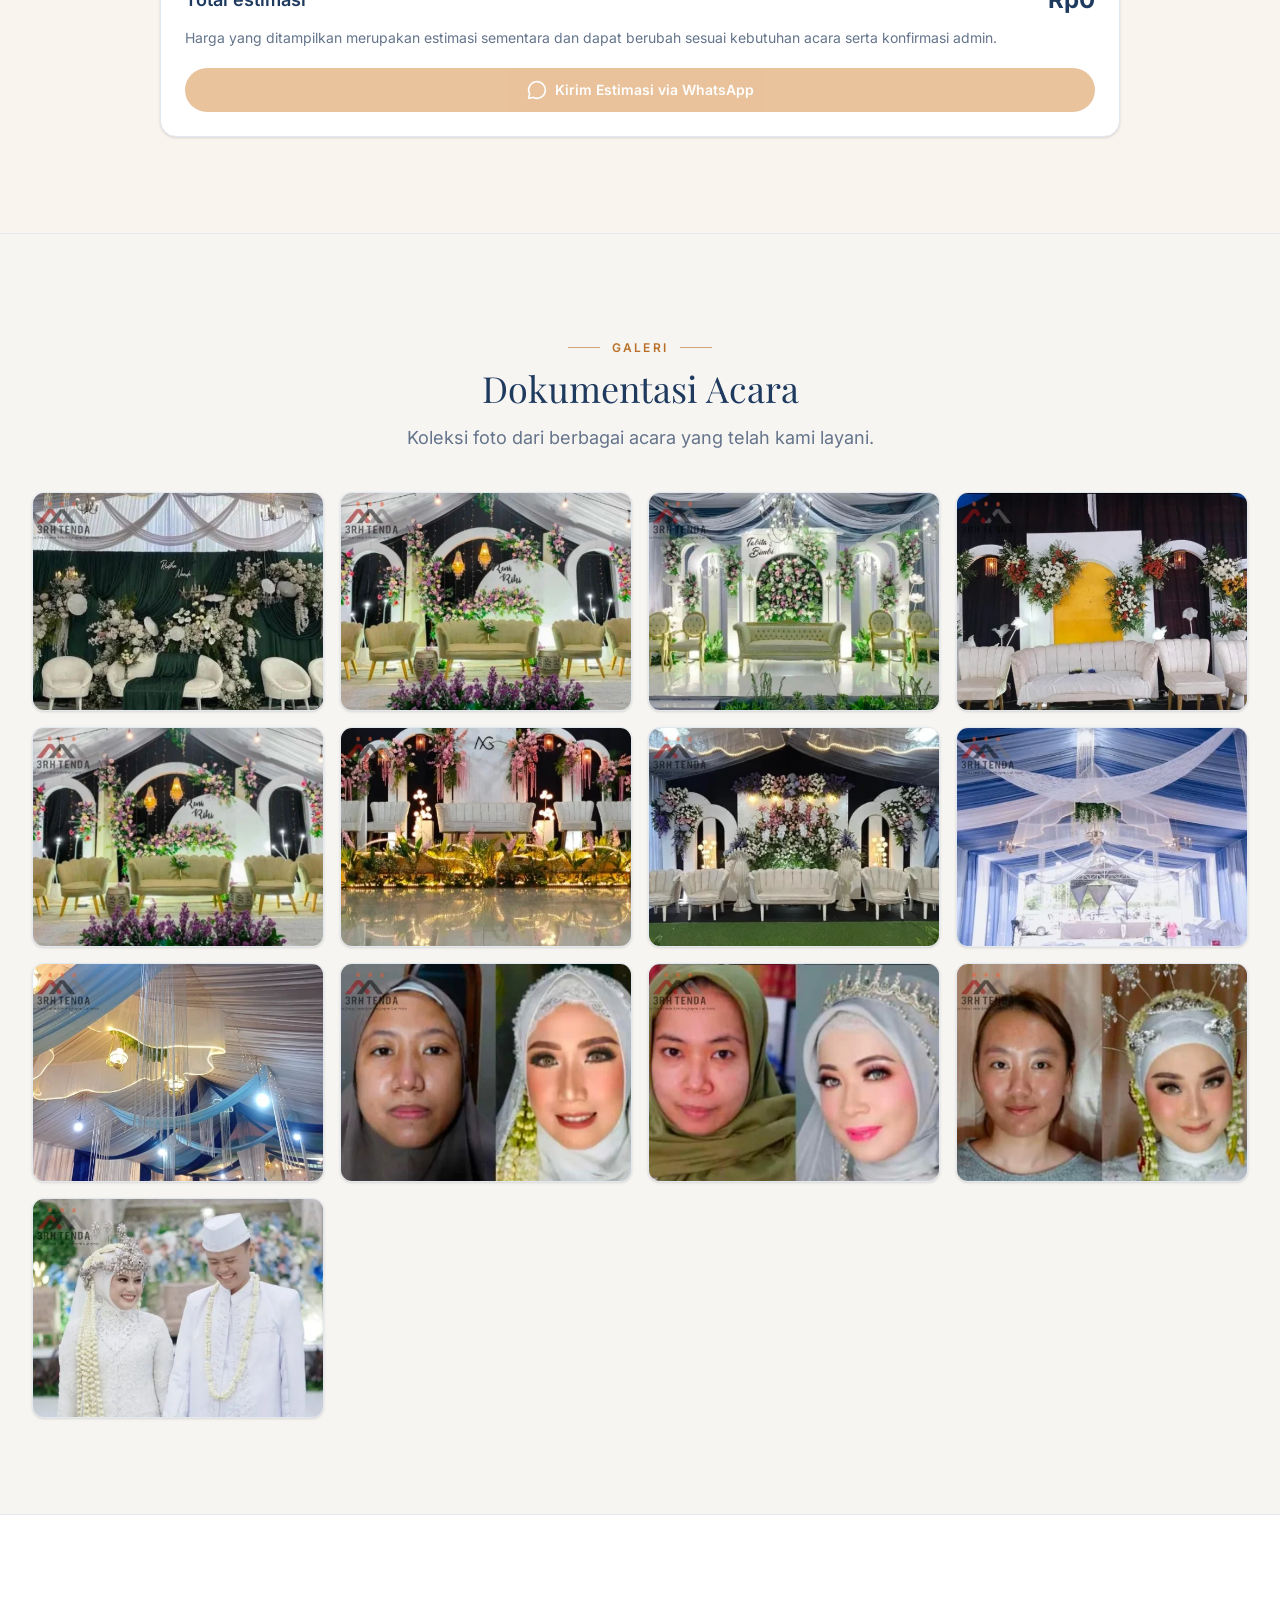
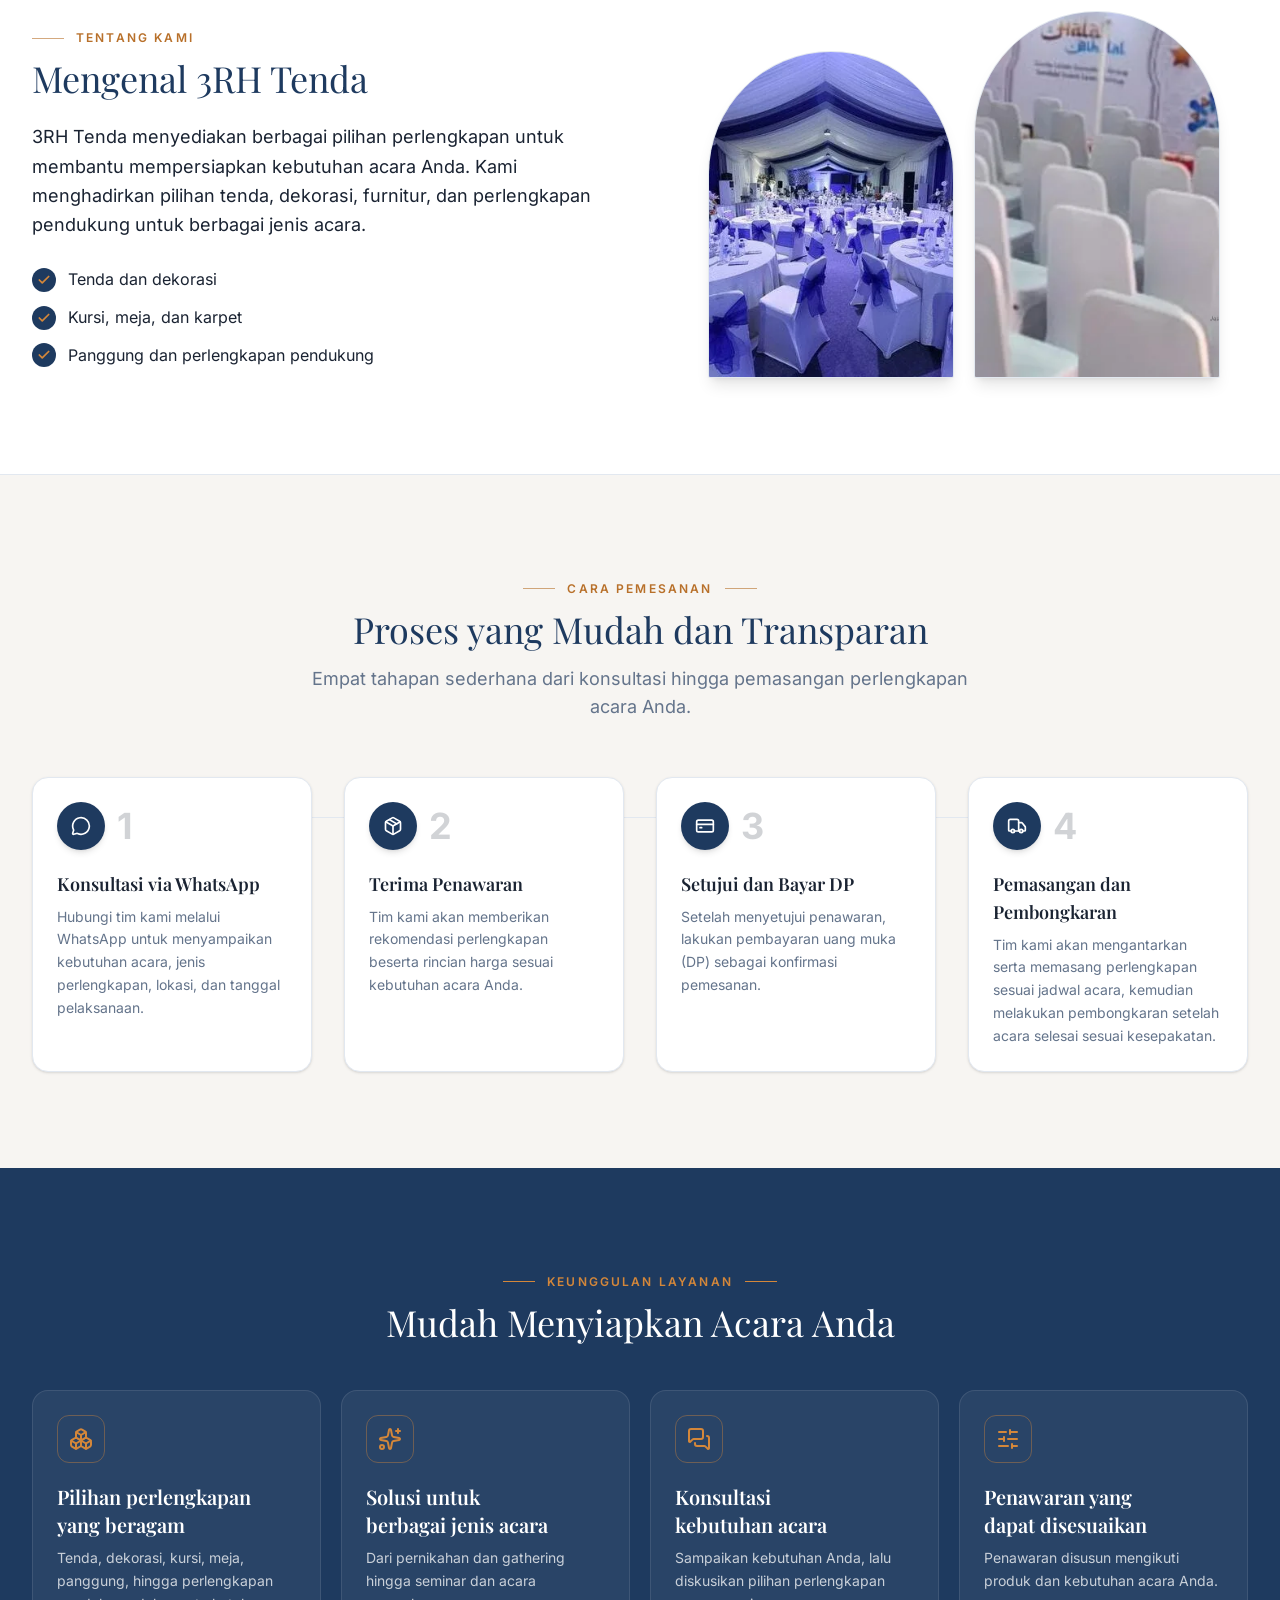
==== commit 8731c42c: "Update project 3RHtenda" ====
--- a/index.html
+++ b/index.html
@@ -2,10 +2,9 @@
 <html lang="id">
   <head>
     <meta charset="UTF-8" />
-    <!-- Favicon: public/favicon.png (dibuat dari lambang logo). Ganti file ini bila perlu. -->
-    <link rel="icon" type="image/png" href="./favicon.png" />
+    <link rel="icon" type="image/svg+xml" href="./favicon.svg" />
     <meta name="viewport" content="width=device-width, initial-scale=1.0" />
-    <meta name="theme-color" content="#173F35" />
+    <meta name="theme-color" content="#1E3A5F" />
     <title>3RH Tenda | Sewa Tenda dan Perlengkapan Event Jabodetabek</title>
     <meta
       name="description"
@@ -13,6 +12,7 @@
     />
     <script type="module" crossorigin src="./assets/index-CXPpN4oh.js"></script>
     <link rel="stylesheet" crossorigin href="./assets/index-BS0xLUaa.css">
+    <link rel="stylesheet" href="./assets/site-fixes.css">
   </head>
   <body>
     <div id="root"></div>
--- a/assets/site-fixes.css
+++ b/assets/site-fixes.css
@@ -0,0 +1,160 @@
+header nav > a:first-child {
+  display: flex;
+  align-items: center;
+}
+
+header nav > a:first-child img {
+  width: 156px;
+  height: 46px;
+  max-width: min(156px, 42vw);
+  object-fit: contain;
+}
+
+footer img[src$="logo.svg"] {
+  width: auto;
+  height: 40px;
+  max-width: 180px;
+  object-fit: contain;
+}
+
+a.min-h-10.bg-forest[href*="wa.me"] {
+  width: 40px;
+  height: 40px;
+  flex: 0 0 40px;
+  gap: 0;
+  padding: 0;
+}
+
+a.min-h-10.bg-forest[href*="wa.me"] > span:not(.sr-only) {
+  display: none;
+}
+
+#kalkulator form .flex.gap-2.overflow-x-auto {
+  display: grid;
+  grid-template-columns: repeat(3, minmax(0, 1fr));
+  overflow: visible;
+}
+
+#kalkulator form .flex.gap-2.overflow-x-auto > button {
+  width: 100%;
+  min-width: 0;
+  padding-inline: 8px;
+  text-align: center;
+  white-space: normal;
+}
+
+@media (min-width: 640px) {
+  #kalkulator form .flex.gap-2.overflow-x-auto {
+    grid-template-columns: repeat(4, minmax(0, 1fr));
+  }
+}
+
+@media (min-width: 1024px) {
+  #kalkulator form .flex.gap-2.overflow-x-auto {
+    grid-template-columns: repeat(5, minmax(0, 1fr));
+  }
+}
+
+.fixed.inset-0:has(> [role="dialog"][aria-labelledby="detail-title"]) {
+  align-items: stretch;
+  justify-content: stretch;
+  padding: 0;
+}
+
+[role="dialog"][aria-labelledby="detail-title"] {
+  width: 100vw;
+  max-width: none;
+  height: 100dvh;
+  max-height: 100dvh;
+  border-radius: 0;
+}
+
+[role="dialog"][aria-labelledby="detail-title"] > button[aria-label="Tutup detail produk"] {
+  position: sticky;
+  top: calc(env(safe-area-inset-top, 0px) + 12px);
+  right: auto;
+  z-index: 20;
+  align-self: flex-end;
+  flex: 0 0 44px;
+  margin: 12px 12px -44px 0;
+}
+
+@media (max-width: 639px) {
+  #kontak [data-reveal] > div.relative {
+    text-align: left;
+  }
+
+  #beranda > div:last-of-type {
+    min-height: calc(100svh - 4rem);
+    justify-content: center;
+  }
+
+  main section [data-reveal] {
+    margin-inline: auto;
+    text-align: center;
+  }
+
+  [role="dialog"][aria-labelledby="detail-title"] > div:last-child {
+    text-align: center;
+  }
+
+  [role="dialog"][aria-labelledby="detail-title"] h2 {
+    text-wrap: balance;
+  }
+
+  [role="dialog"][aria-labelledby="detail-title"] p.mt-5 {
+    justify-content: center;
+  }
+
+  main section [data-hero-item] > a {
+    justify-content: center;
+    text-align: center;
+  }
+
+  main section [data-hero-item] > a > span.min-w-0 {
+    flex: 0 1 auto;
+    text-align: center;
+  }
+}
+
+@media (max-width: 767px) {
+  [role="dialog"][aria-labelledby="detail-title"] > button[aria-label="Tutup detail produk"] {
+    margin: -44px 12px 0 0;
+  }
+
+  [role="dialog"][aria-labelledby="detail-title"] > div:has(> ul[aria-label="Galeri foto"]) {
+    display: contents;
+  }
+
+  [role="dialog"][aria-labelledby="detail-title"] > div:has(> ul[aria-label="Galeri foto"]) > img {
+    display: block;
+    width: 100%;
+    height: auto;
+    aspect-ratio: 4 / 3;
+  }
+
+  [role="dialog"][aria-labelledby="detail-title"] > div:has(> ul[aria-label="Galeri foto"]) > ul {
+    width: 100%;
+    min-height: 80px;
+    flex: 0 0 auto;
+  }
+}
+
+@media (min-width: 768px) {
+  [role="dialog"][aria-labelledby="detail-title"] > button[aria-label="Tutup detail produk"] {
+    grid-column: 1 / -1;
+    grid-row: 1;
+    align-self: start;
+    justify-self: end;
+  }
+
+  [role="dialog"][aria-labelledby="detail-title"] > div:first-of-type {
+    grid-column: 1;
+    grid-row: 1;
+  }
+
+  [role="dialog"][aria-labelledby="detail-title"] > div:last-child {
+    grid-column: 2;
+    grid-row: 1;
+  }
+}
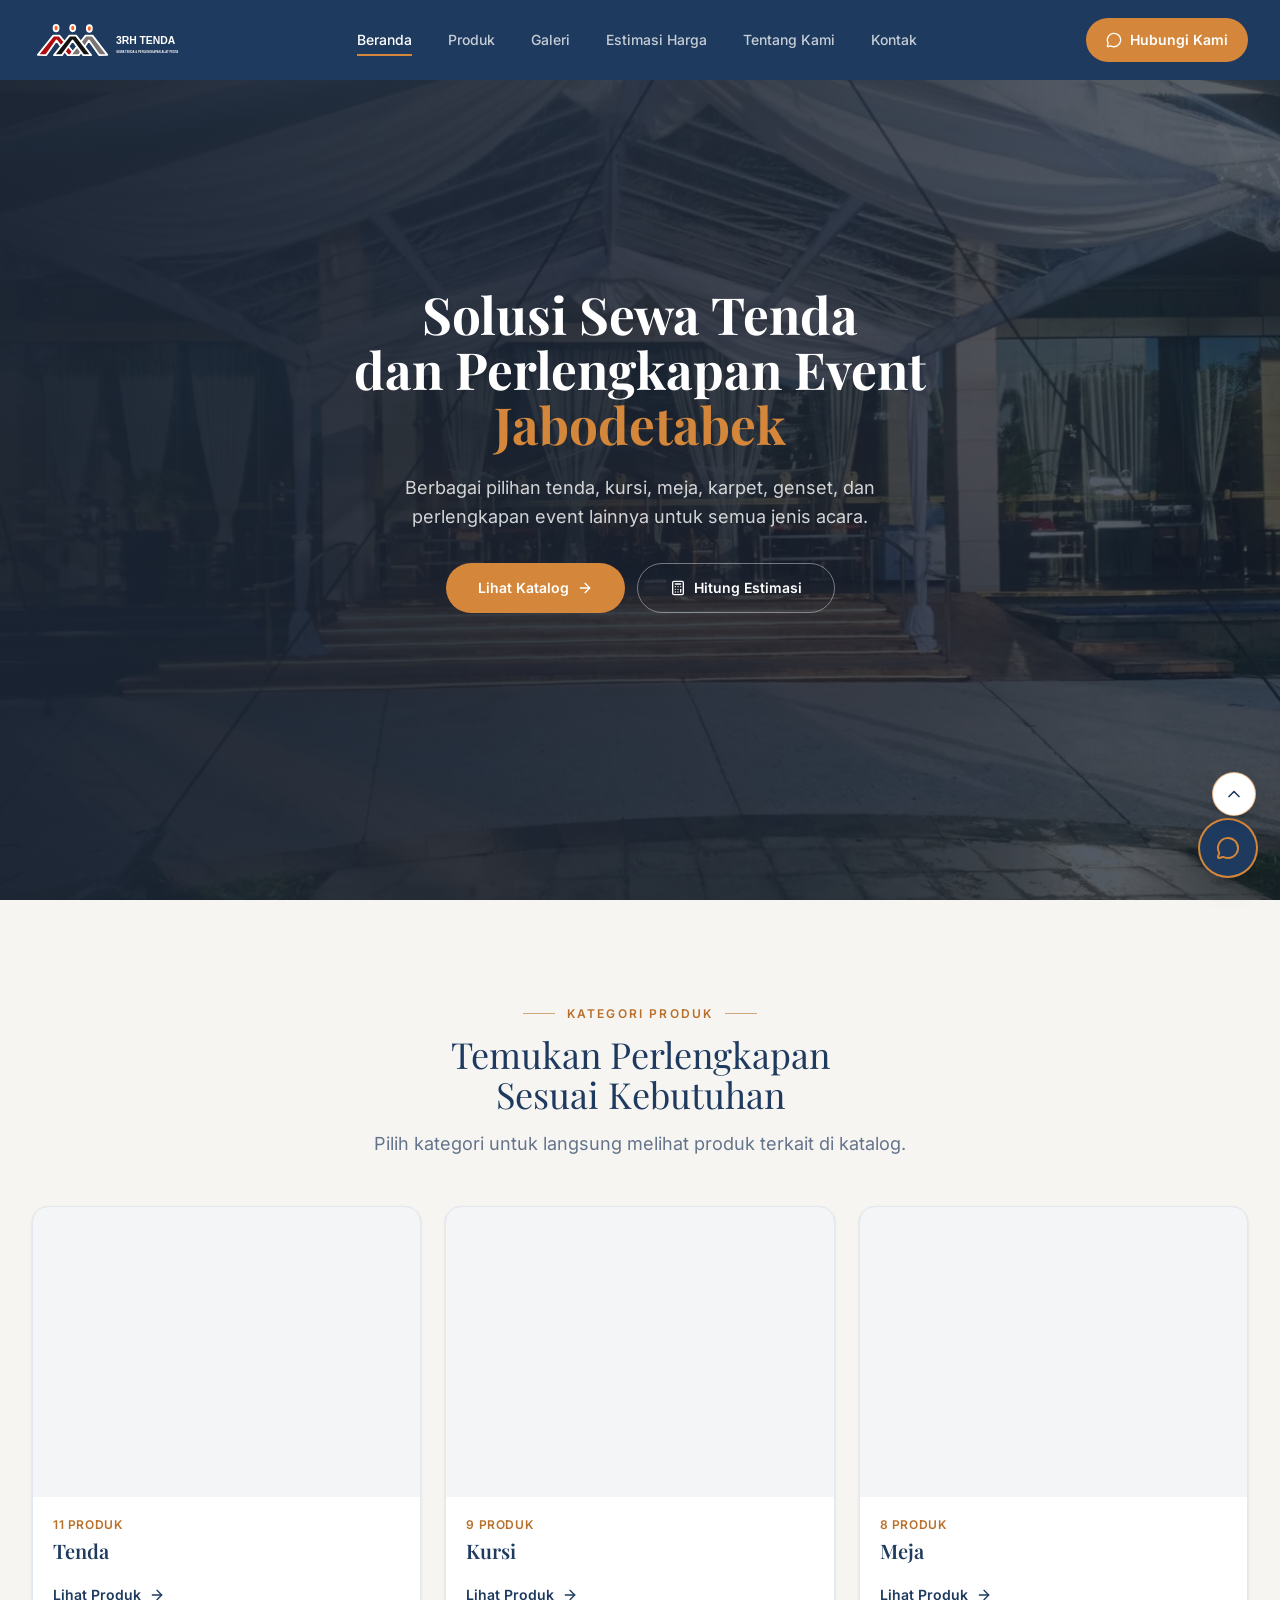
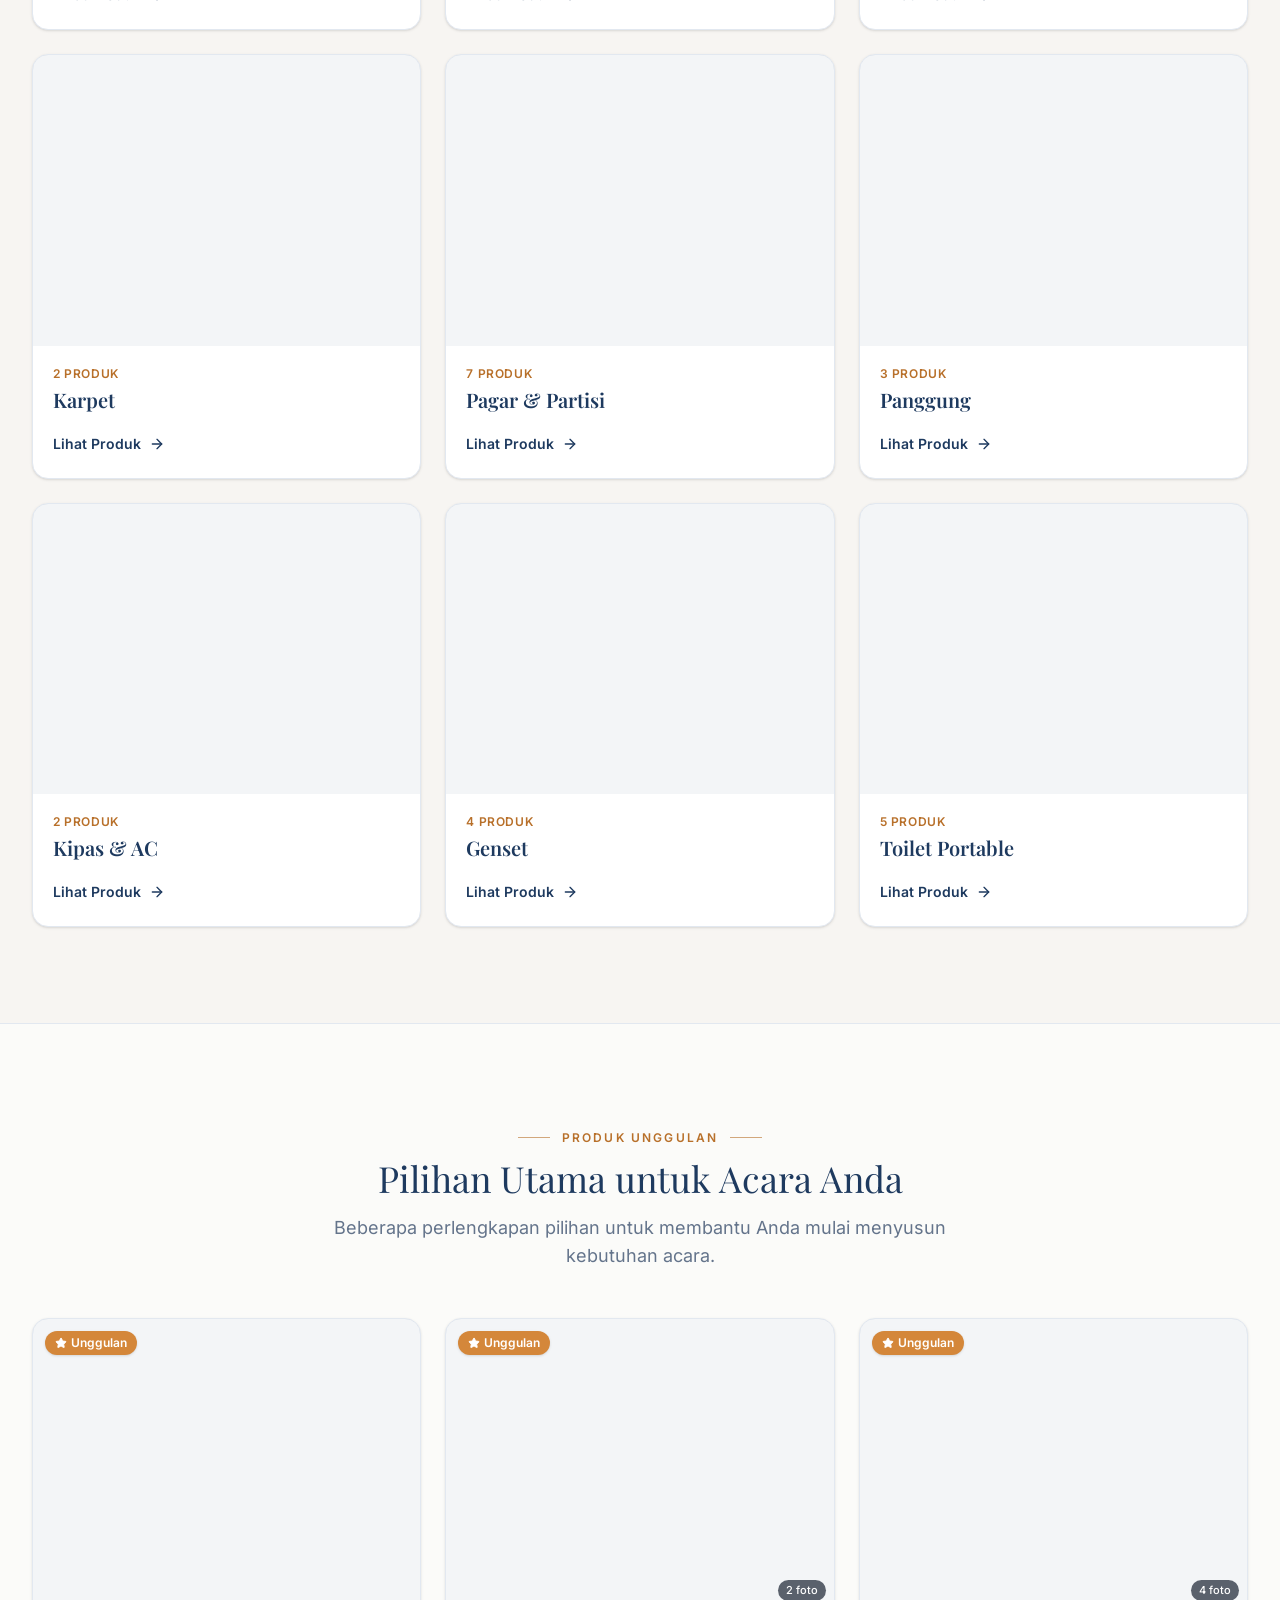
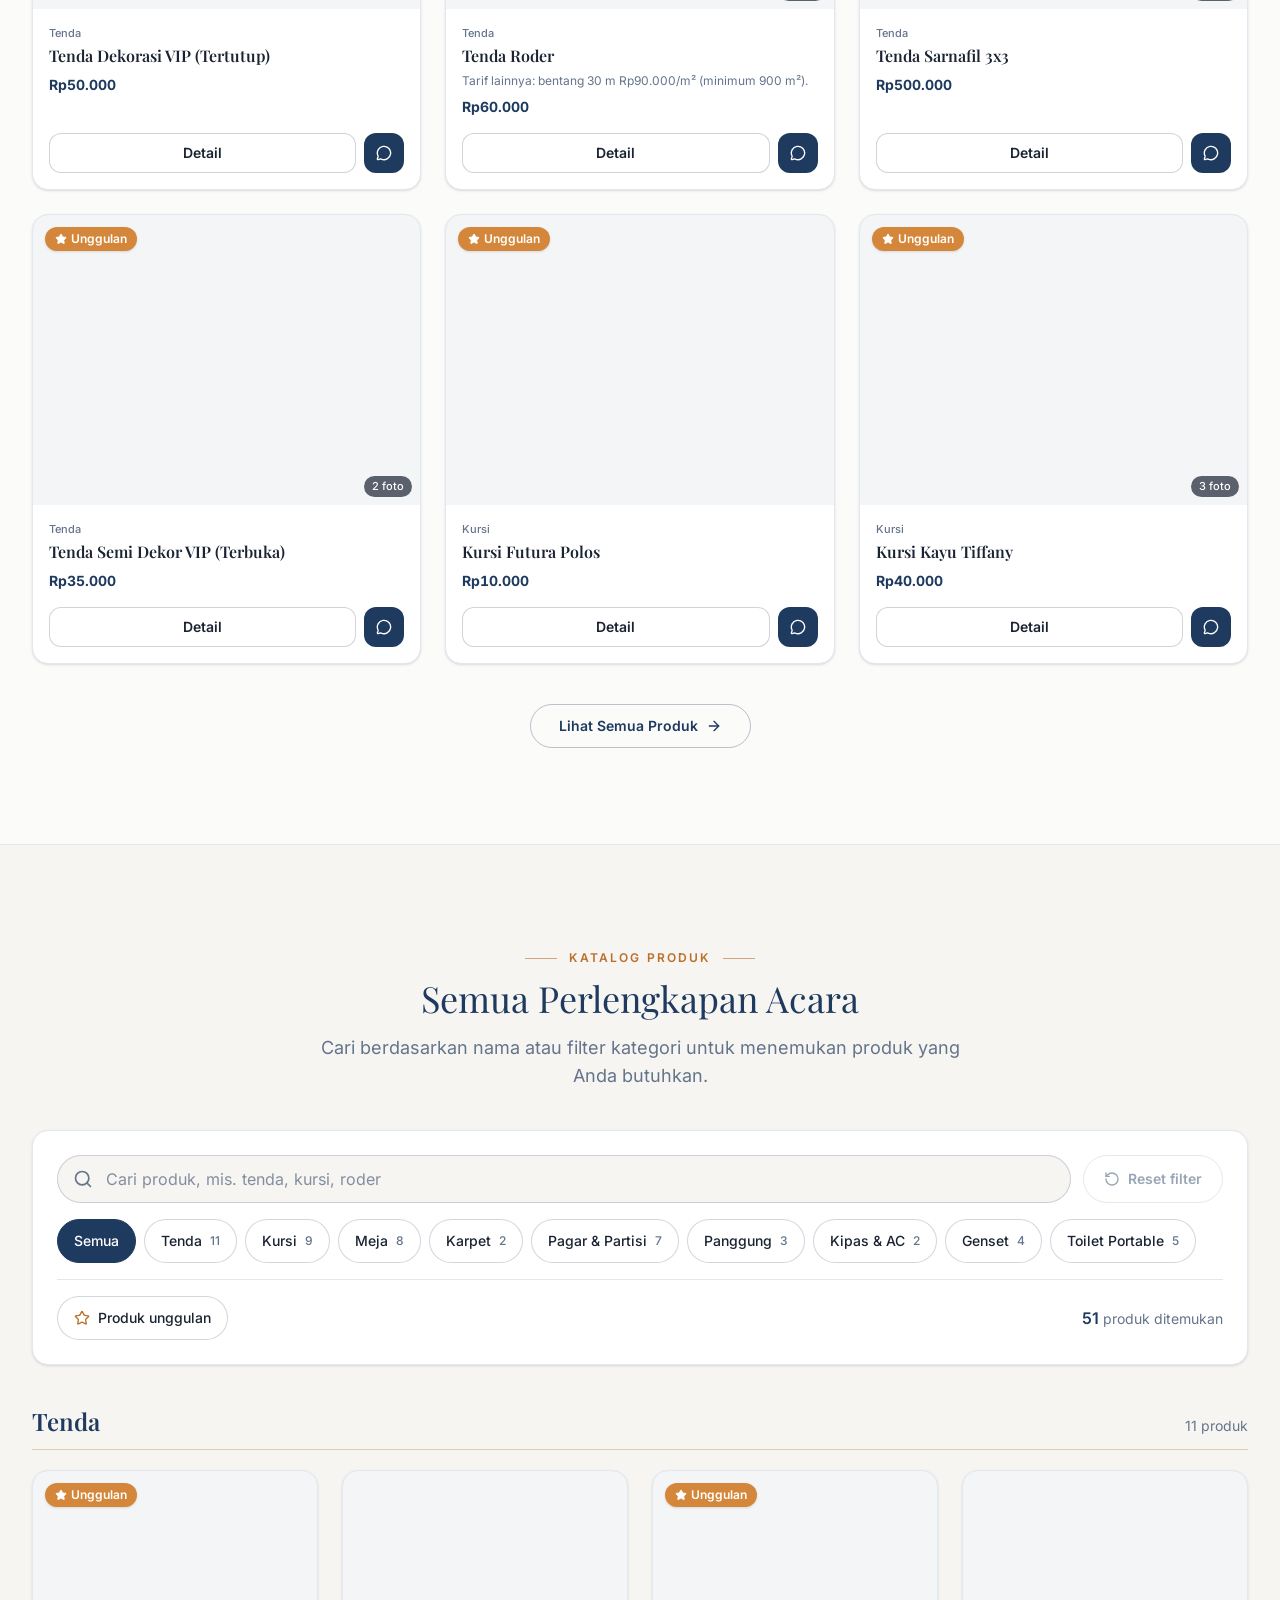
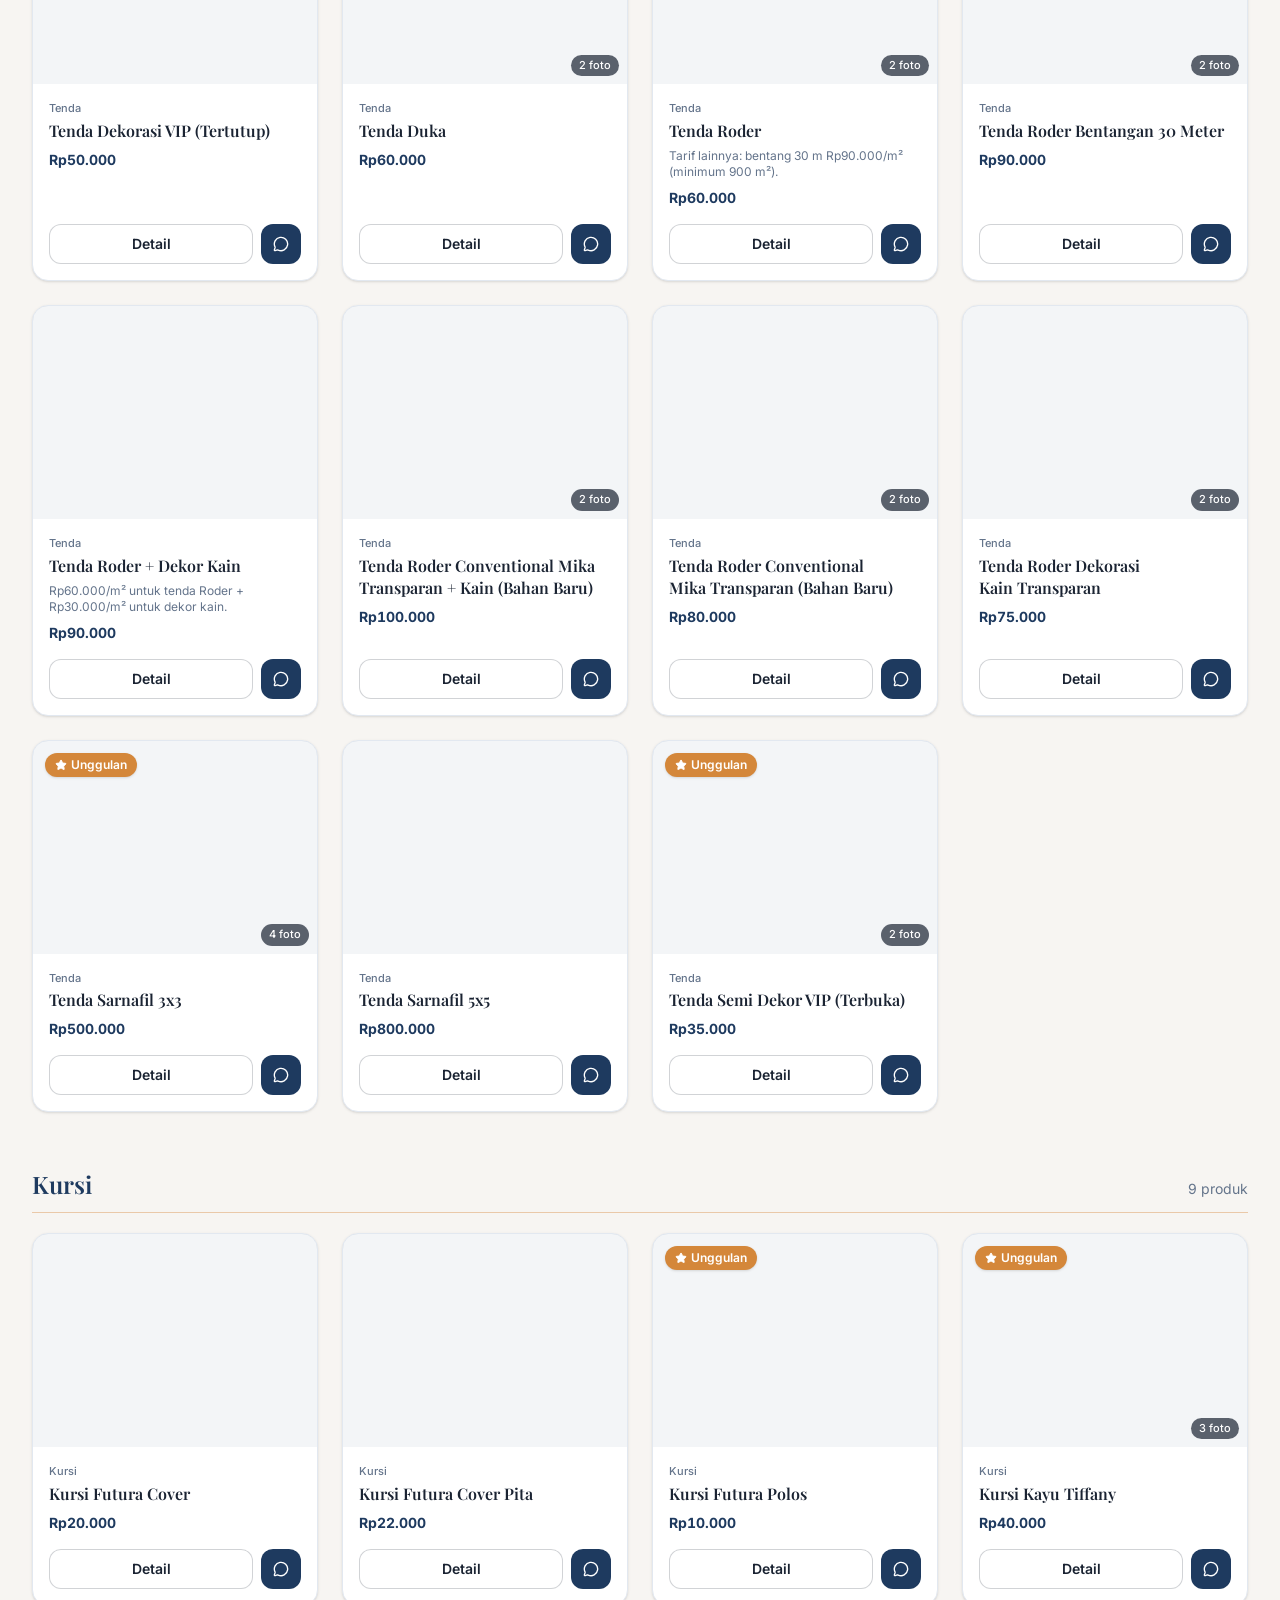
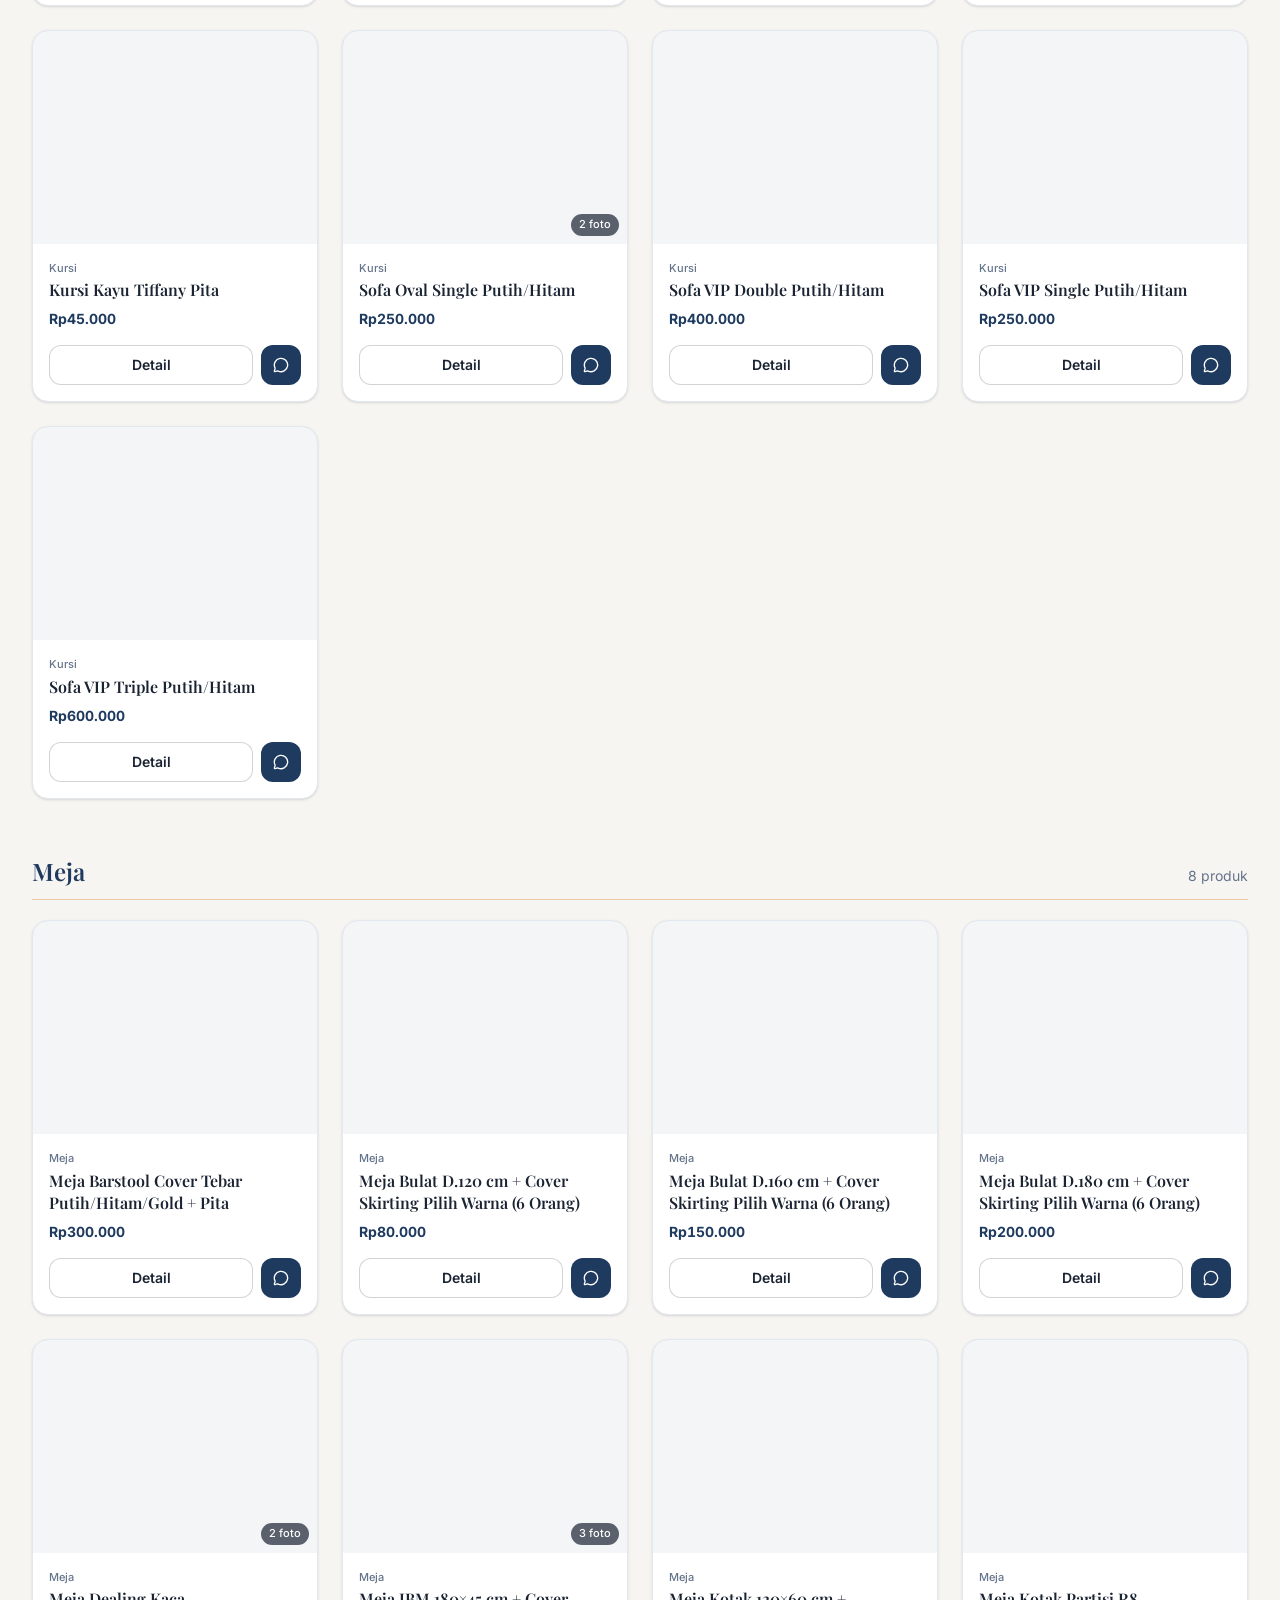
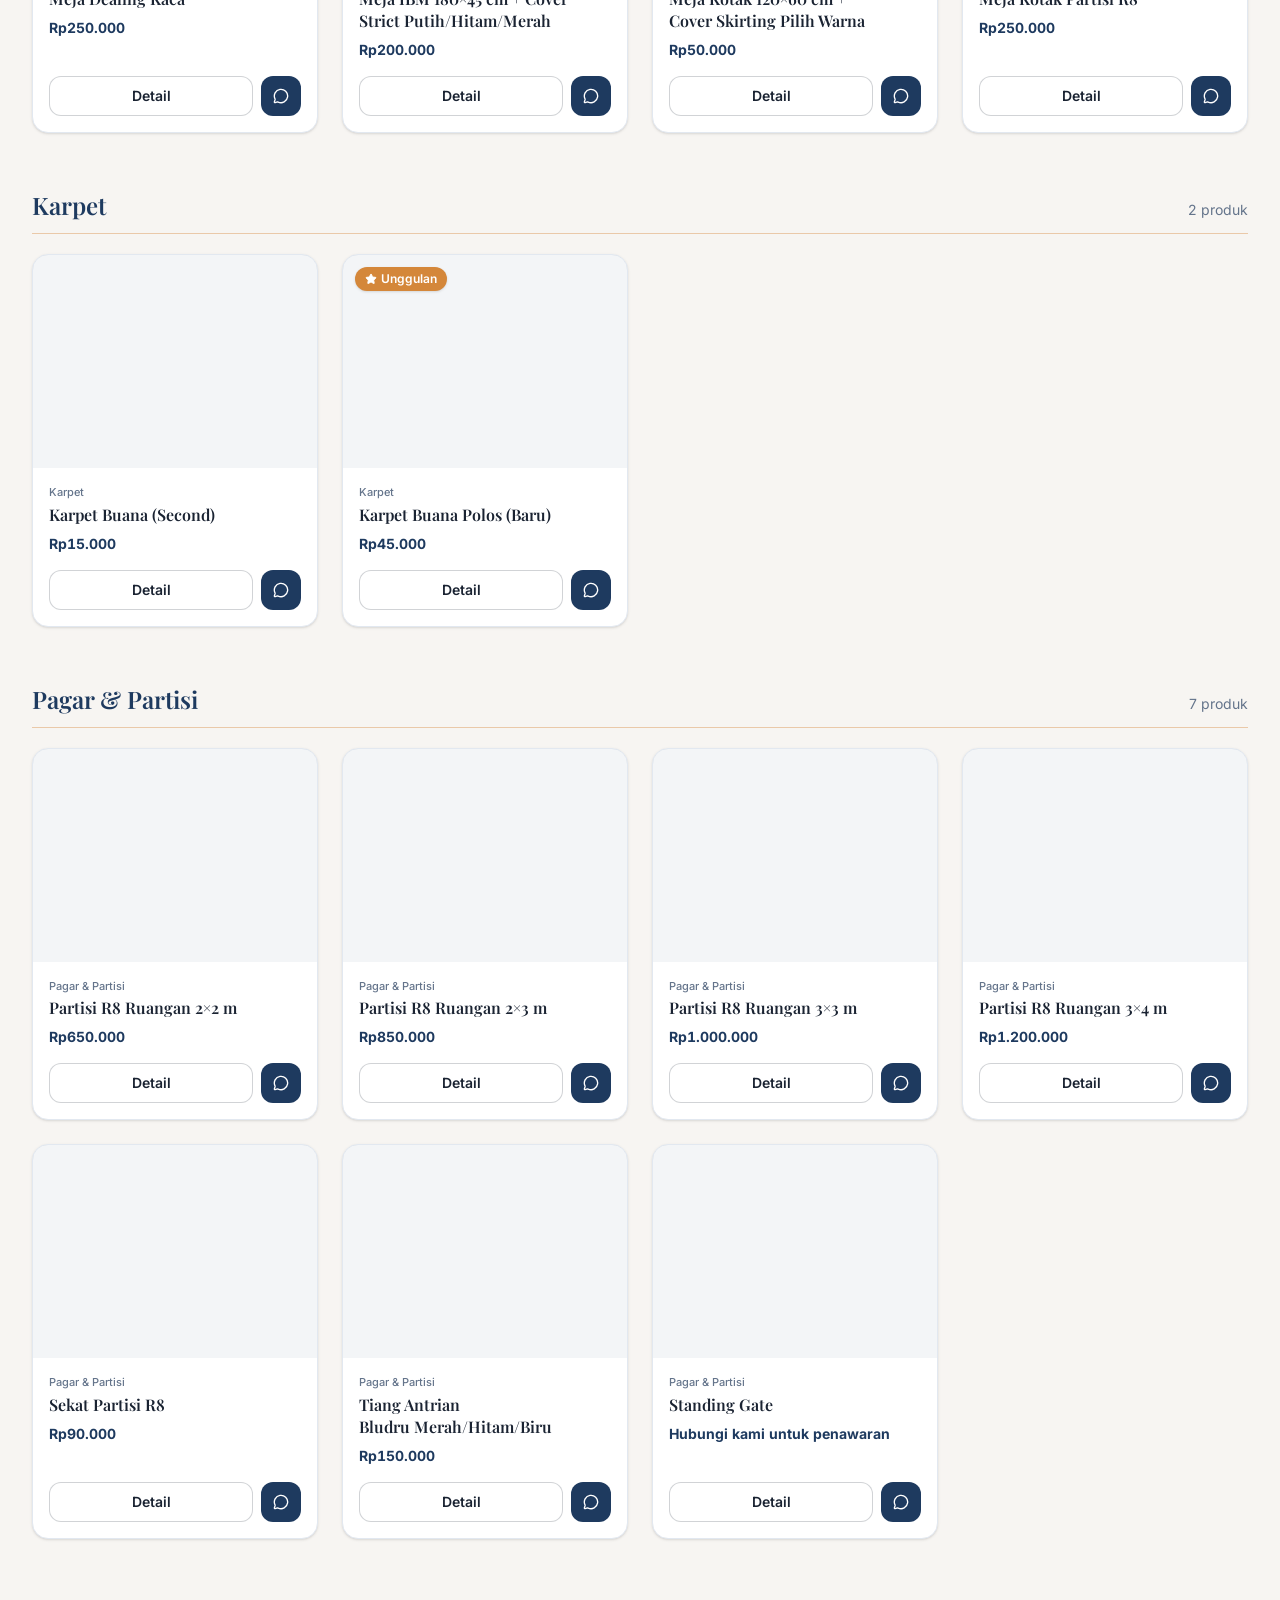
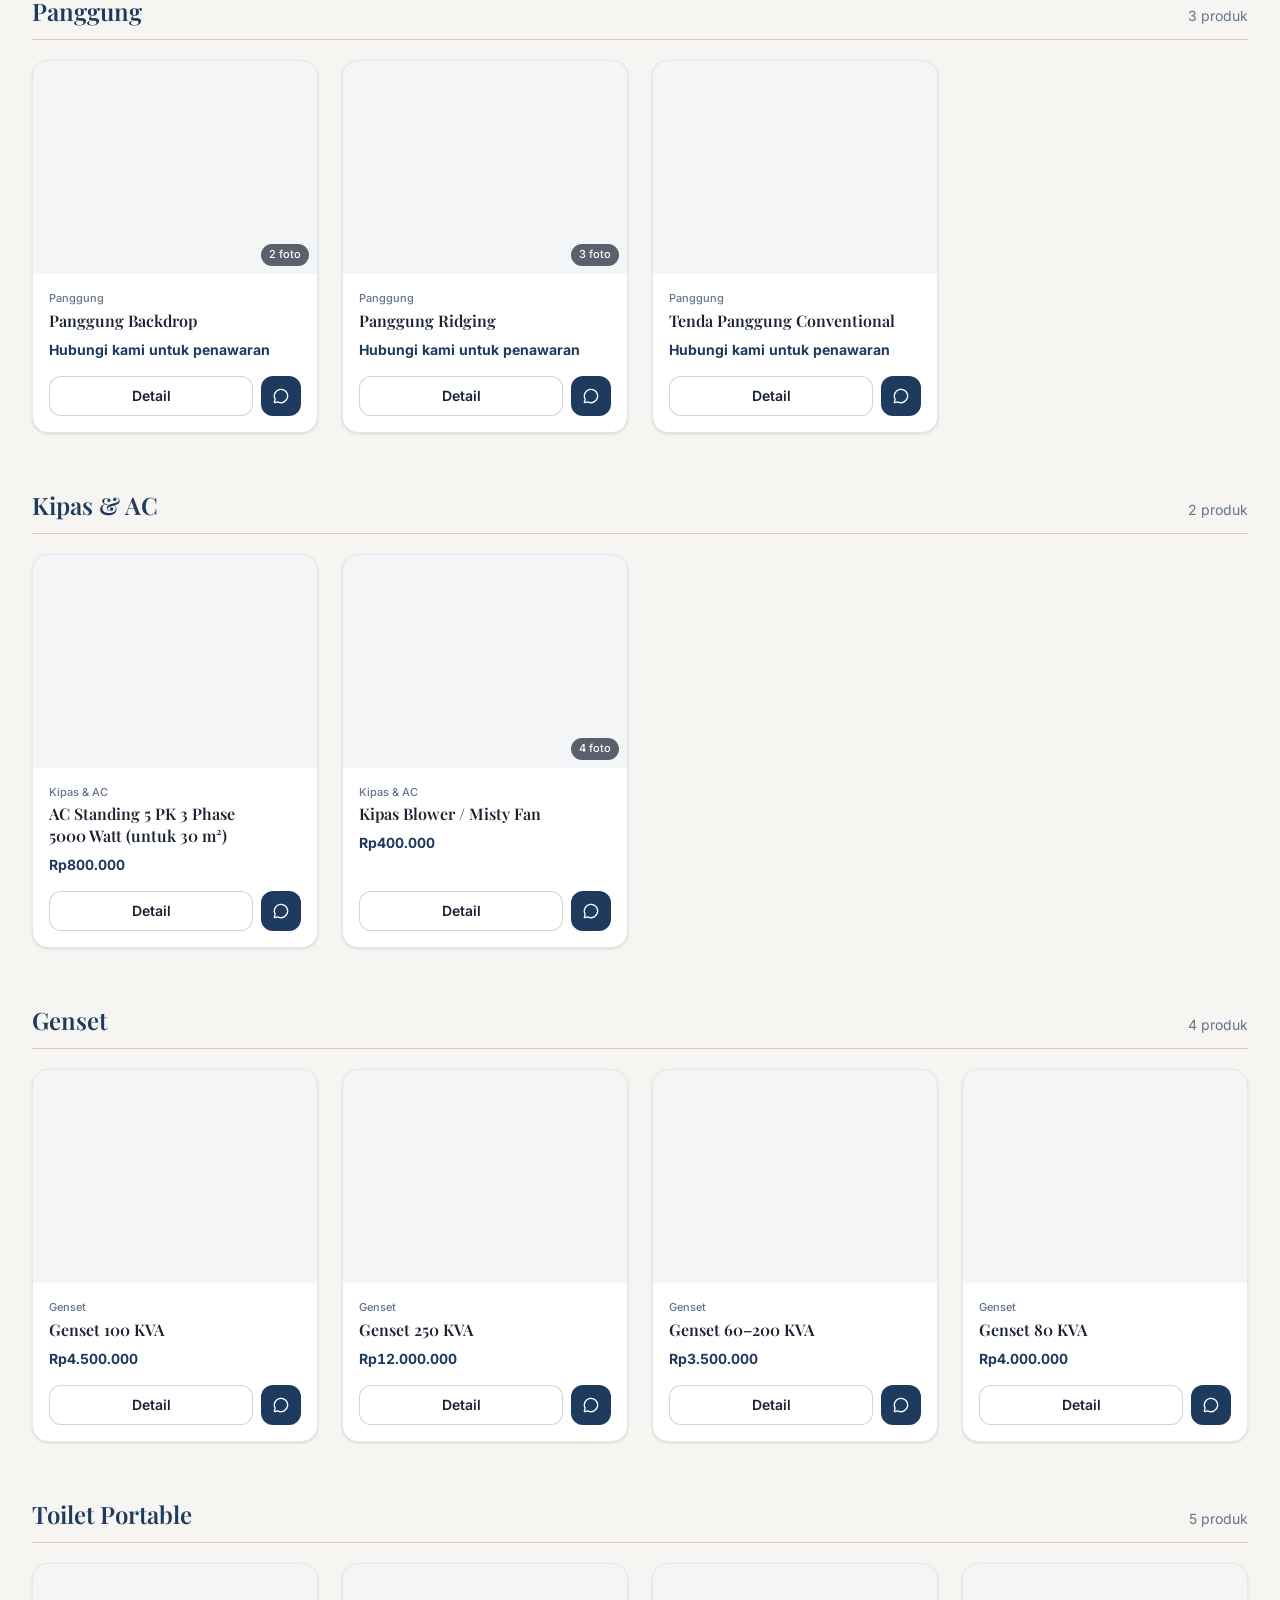
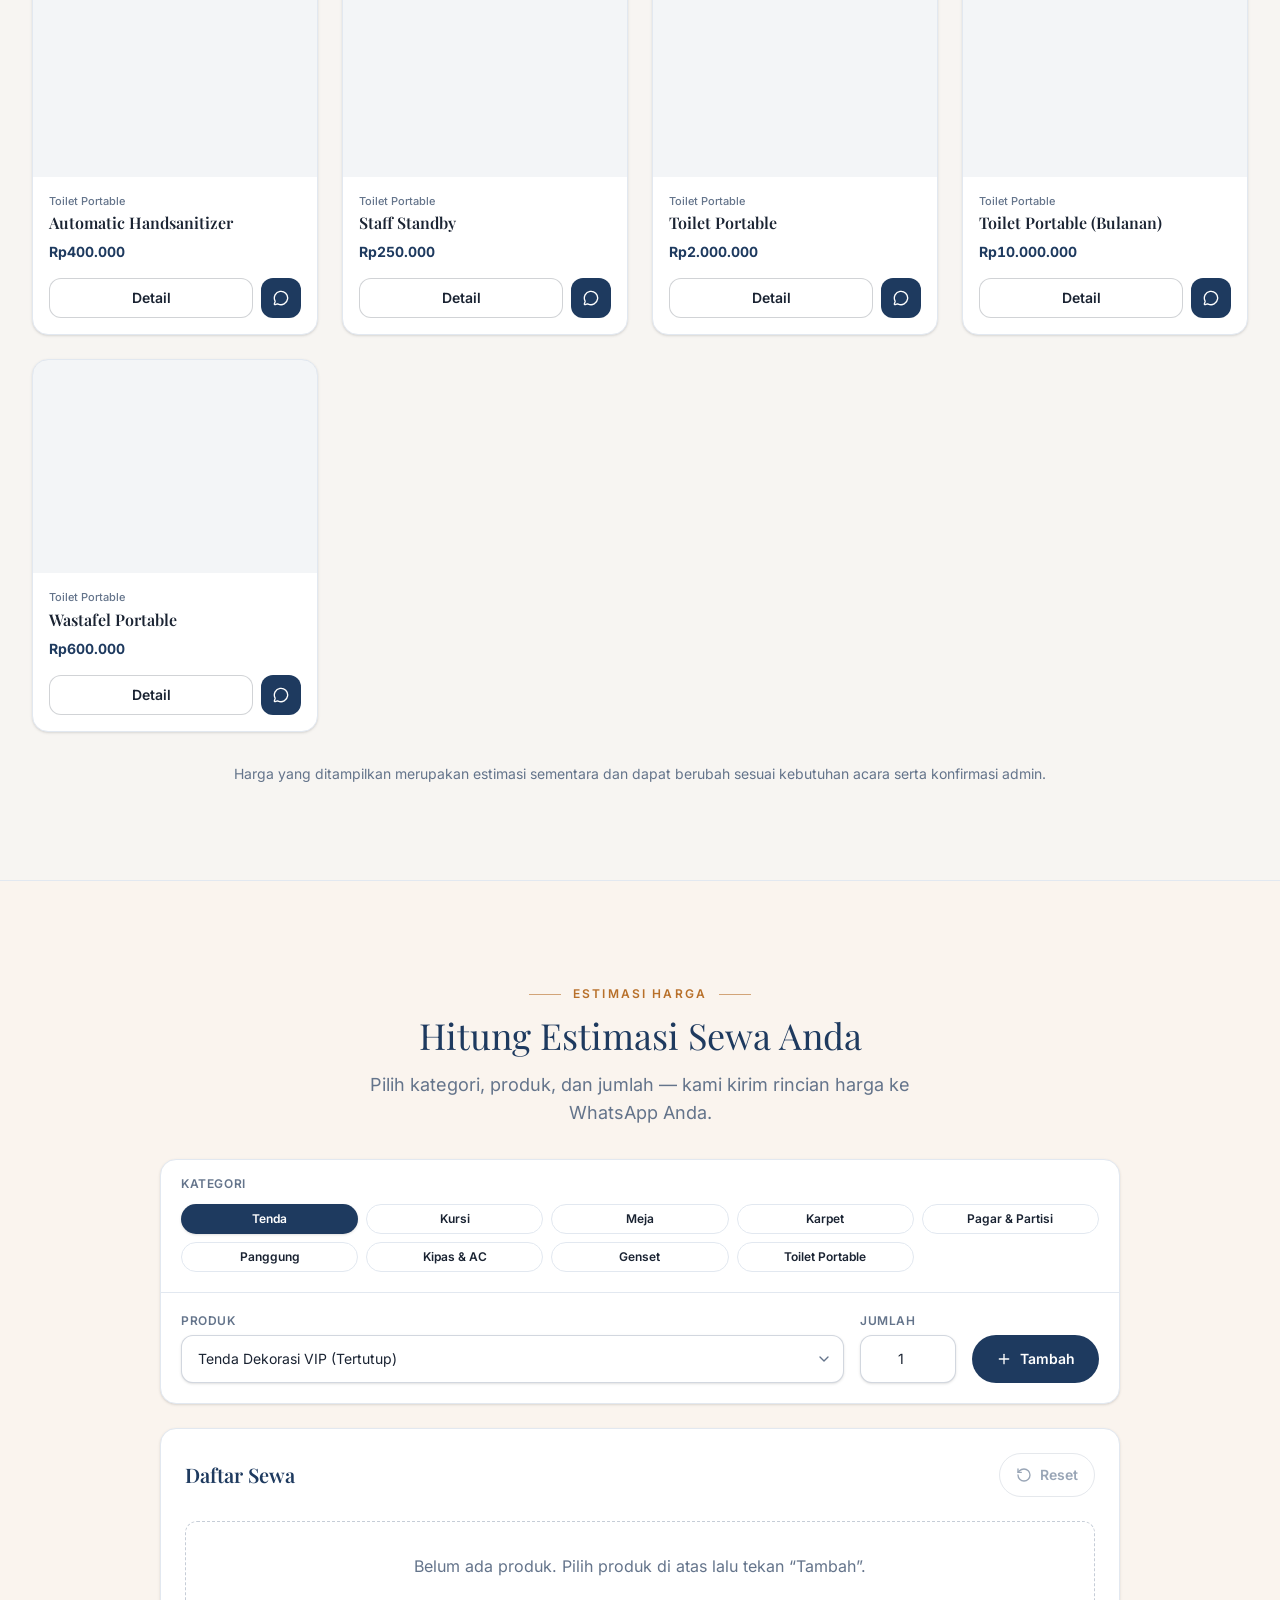
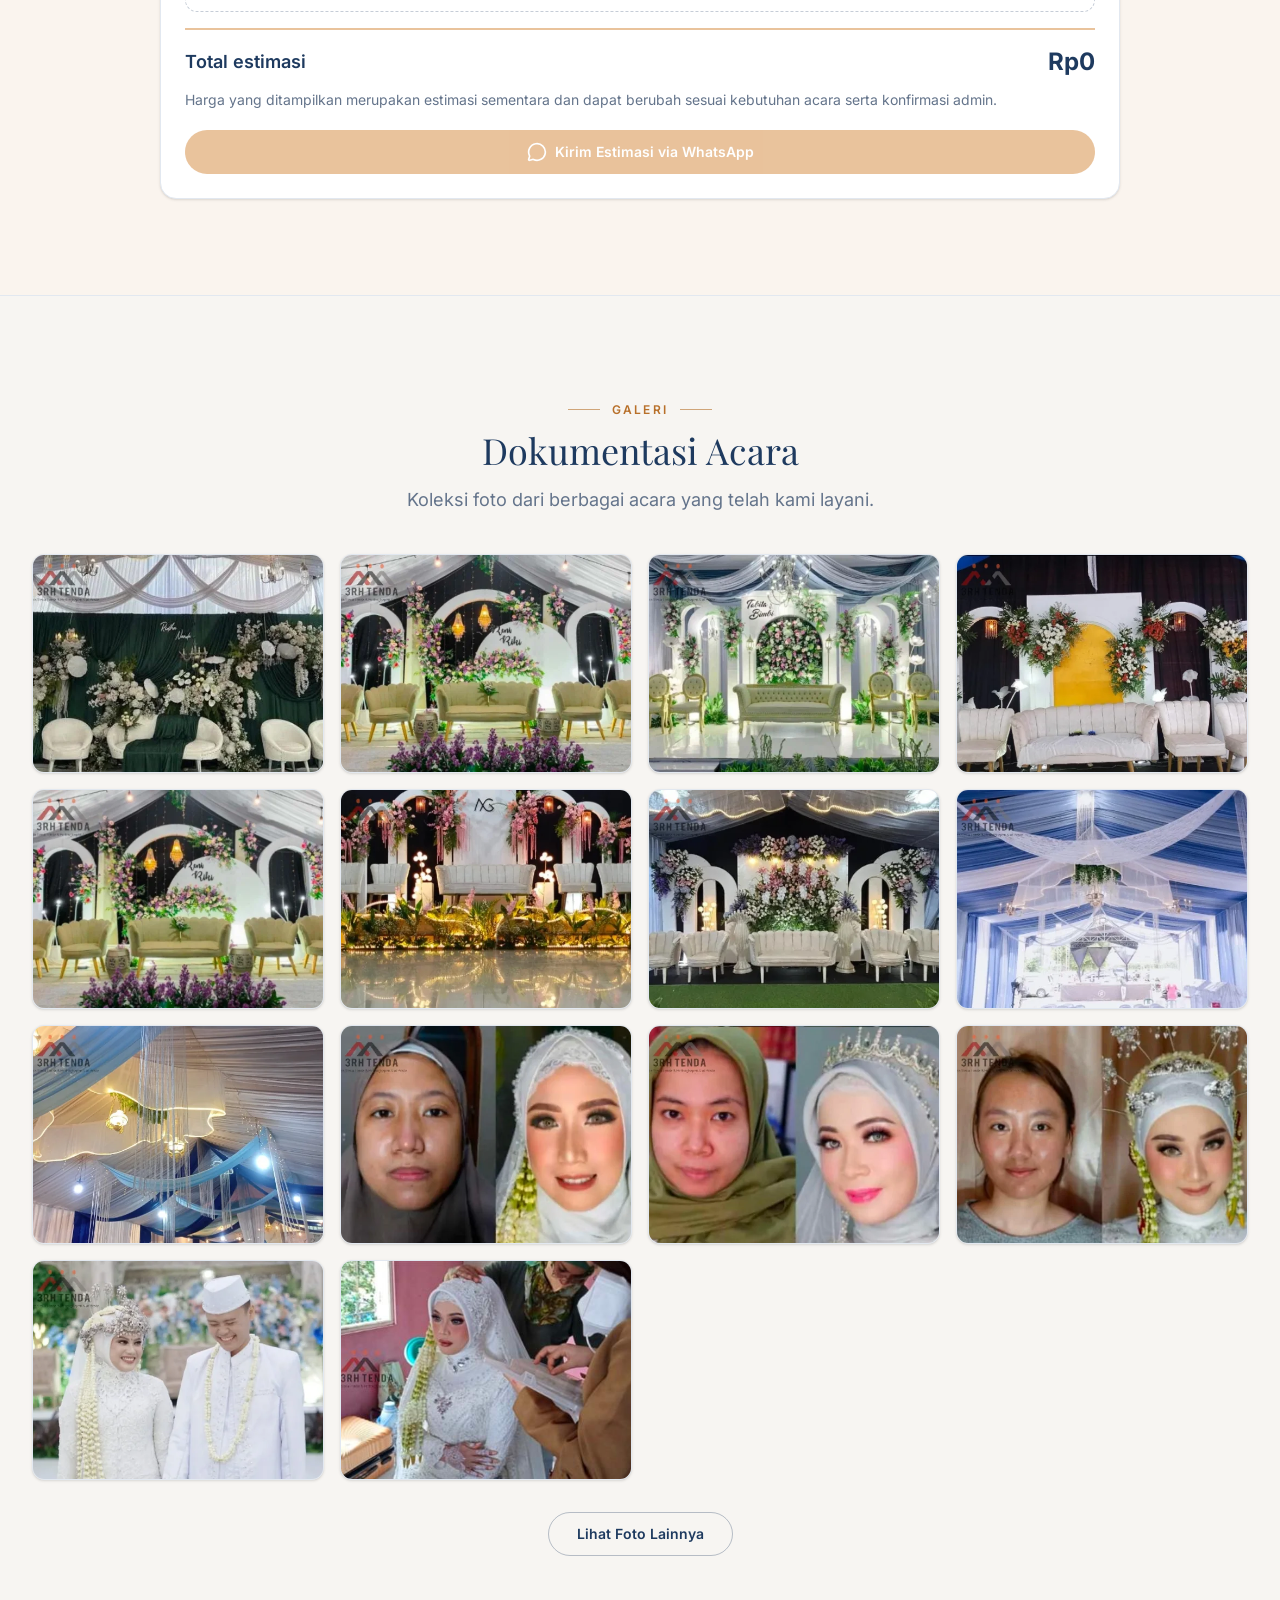
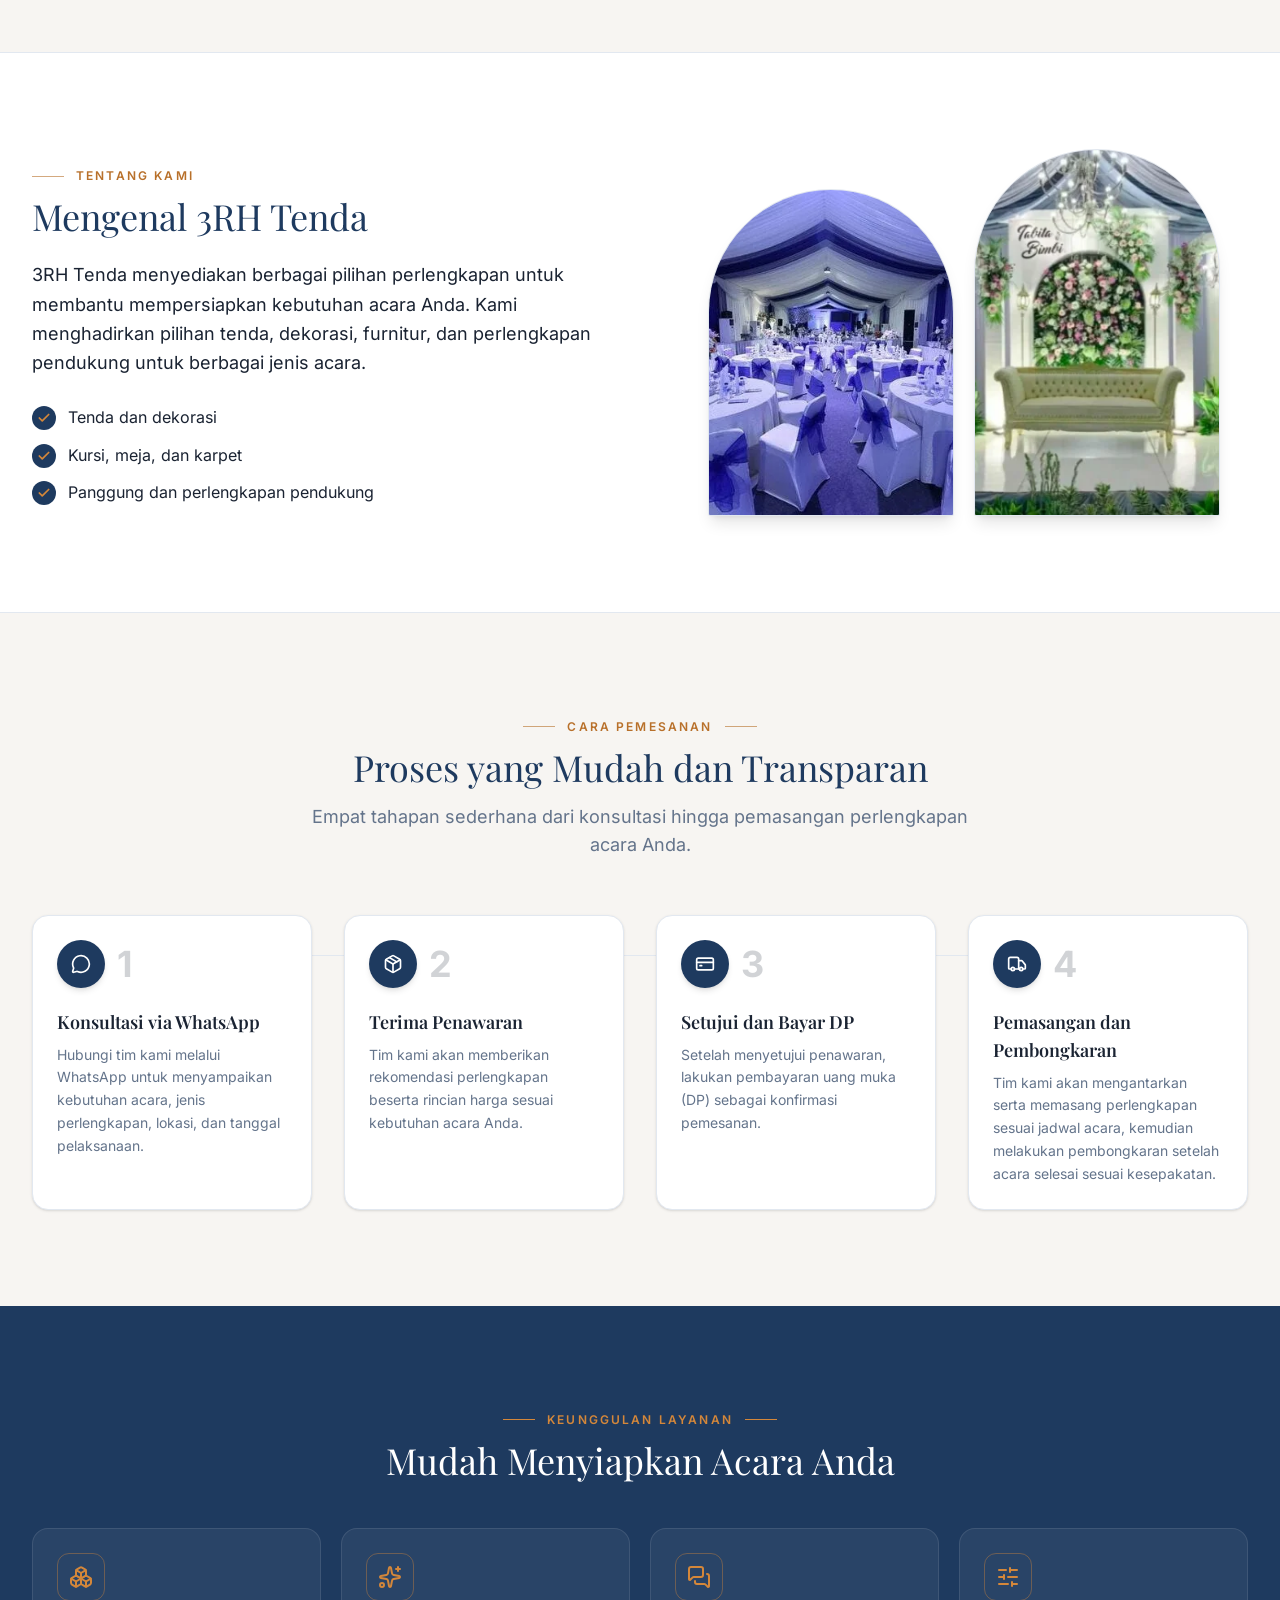
==== commit a0259659: "Update project 3RHtenda" ====
--- a/index.html
+++ b/index.html
@@ -16,5 +16,19 @@
   </head>
   <body>
     <div id="root"></div>
+    <script>
+      if (window.location.hash === "#galeri") {
+        let attempts = 0;
+        const scrollToGallery = () => {
+          const gallery = document.getElementById("galeri");
+          if (gallery) {
+            gallery.scrollIntoView({ block: "start", behavior: "instant" });
+          } else if (attempts++ < 120) {
+            window.requestAnimationFrame(scrollToGallery);
+          }
+        };
+        window.requestAnimationFrame(scrollToGallery);
+      }
+    </script>
   </body>
 </html>
--- a/assets/site-fixes.css
+++ b/assets/site-fixes.css
@@ -55,6 +55,44 @@
   }
 }
 
+#beranda > div:last-of-type {
+  min-height: 100svh;
+  margin-top: -4rem;
+  align-items: center;
+  justify-content: center;
+  padding-block: 0;
+  text-align: center;
+}
+
+#beranda h1 {
+  margin-top: 0;
+}
+
+#beranda > div:last-of-type > [data-hero-item].rounded-full,
+#beranda > div:last-of-type > [data-hero-item]:has(> a[href*="wa.me"]) {
+  display: none;
+}
+
+#beranda > div:last-of-type > [data-hero-item].mt-7 {
+  justify-content: center;
+}
+
+#faq [role="region"] p {
+  text-align: left;
+}
+
+#beranda > div:last-of-type > [data-hero-item] {
+  opacity: 1 !important;
+  transform: none !important;
+  translate: none !important;
+}
+
+@media (min-width: 1024px) {
+  #beranda > div:last-of-type {
+    margin-top: -5rem;
+  }
+}
+
 .fixed.inset-0:has(> [role="dialog"][aria-labelledby="detail-title"]) {
   align-items: stretch;
   justify-content: stretch;
@@ -82,11 +120,6 @@
 @media (max-width: 639px) {
   #kontak [data-reveal] > div.relative {
     text-align: left;
-  }
-
-  #beranda > div:last-of-type {
-    min-height: calc(100svh - 4rem);
-    justify-content: center;
   }
 
   main section [data-reveal] {
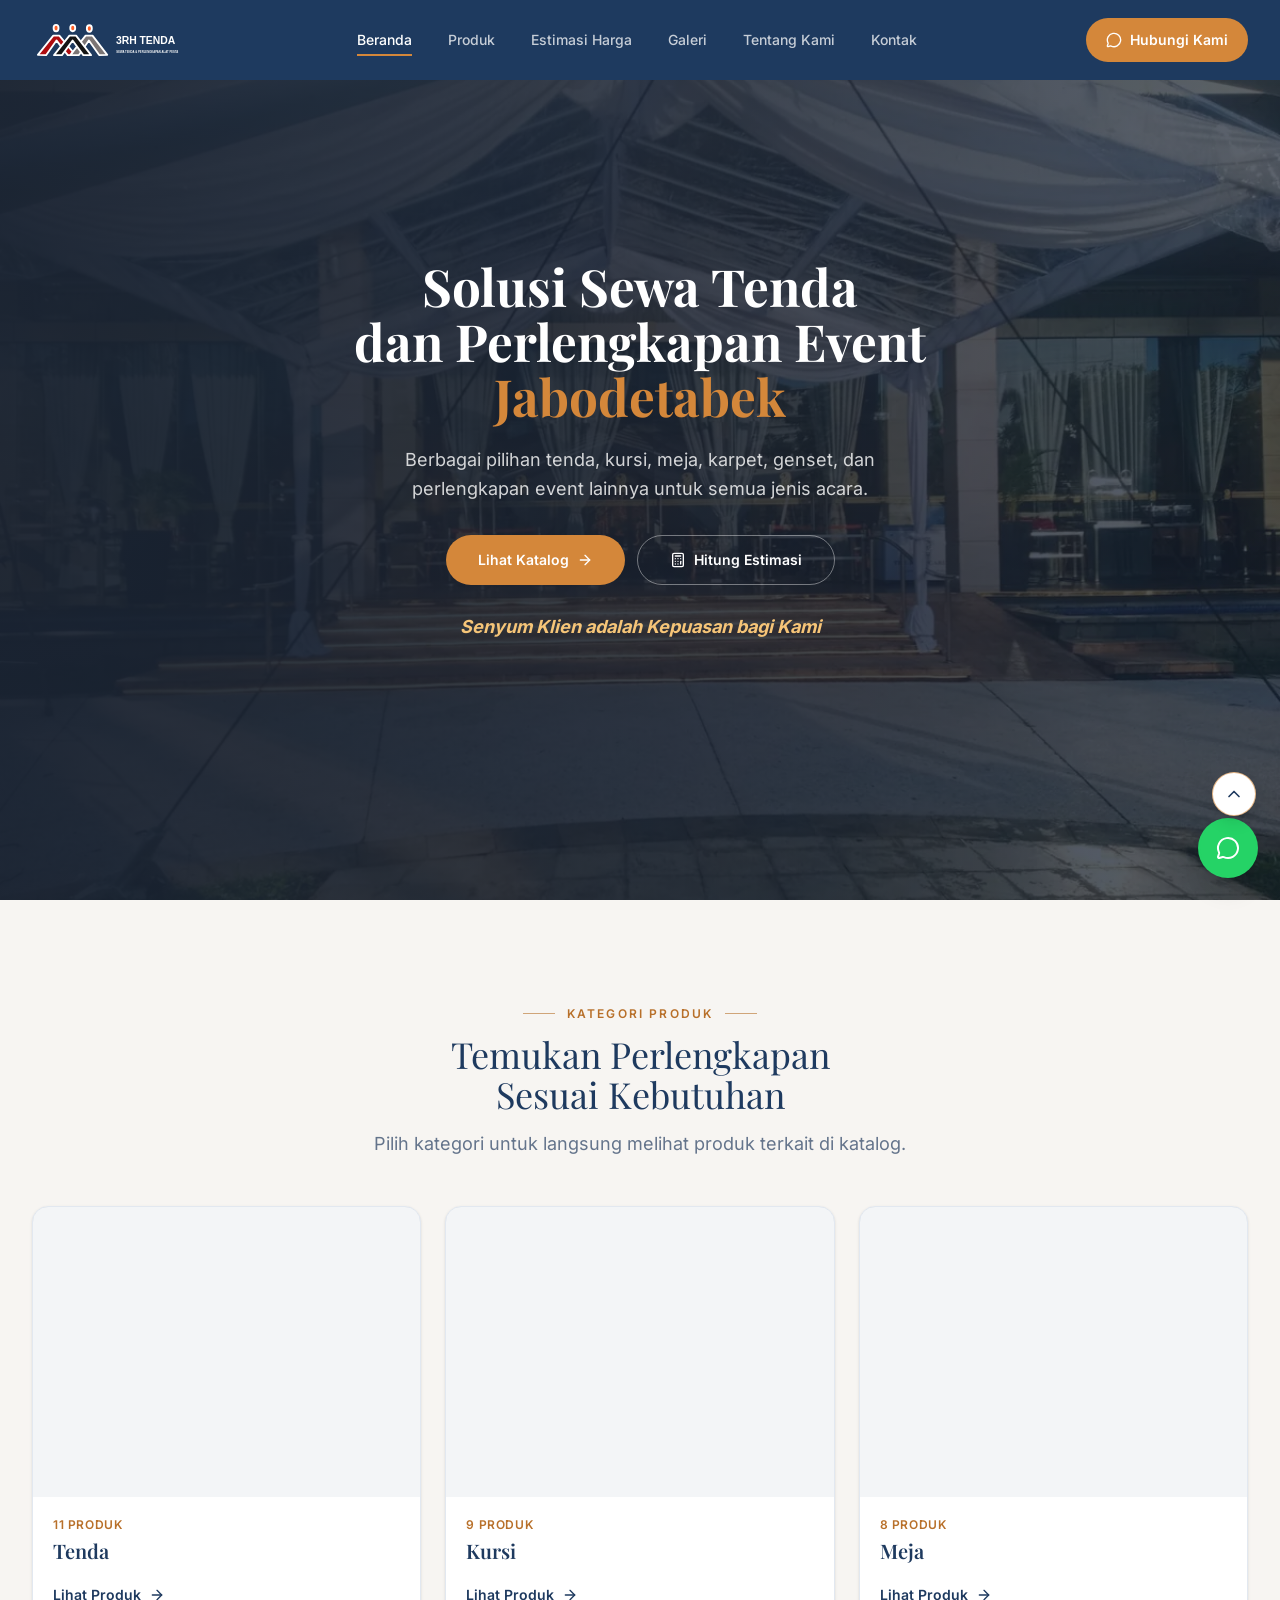
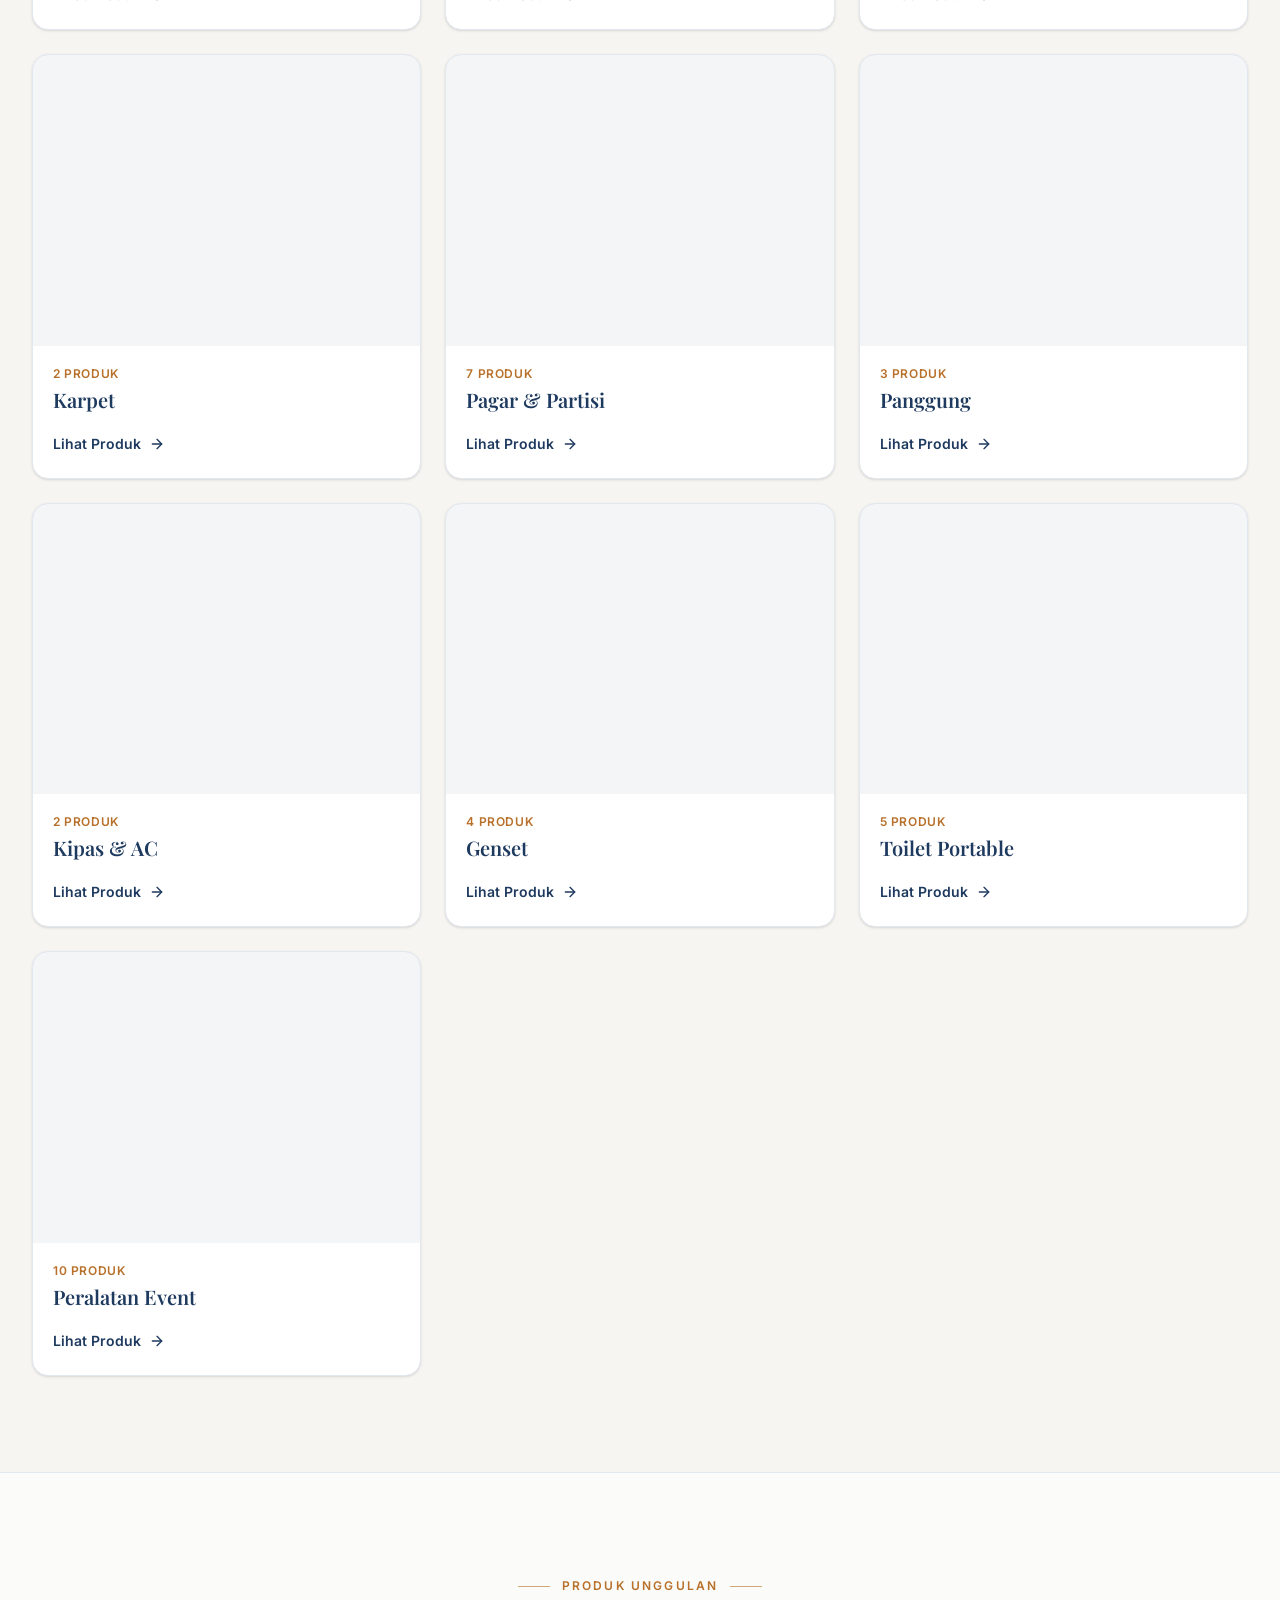
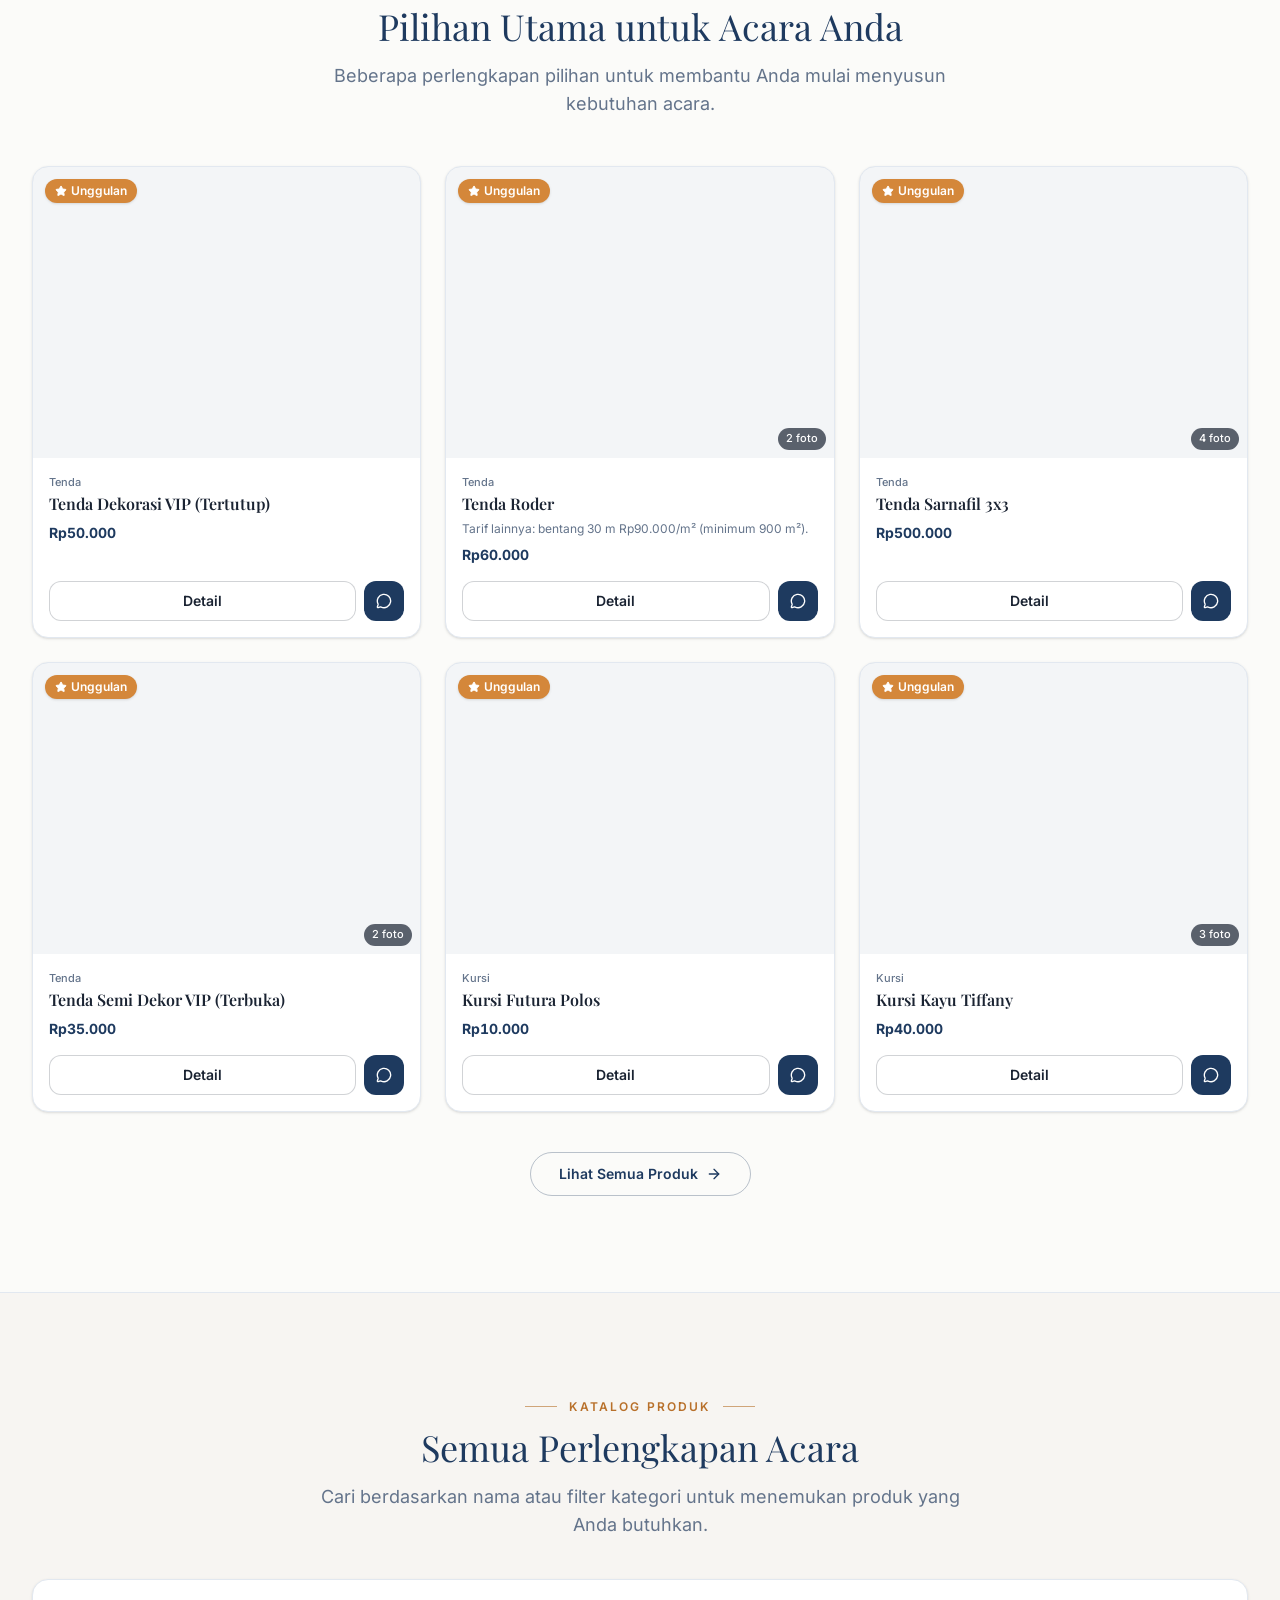
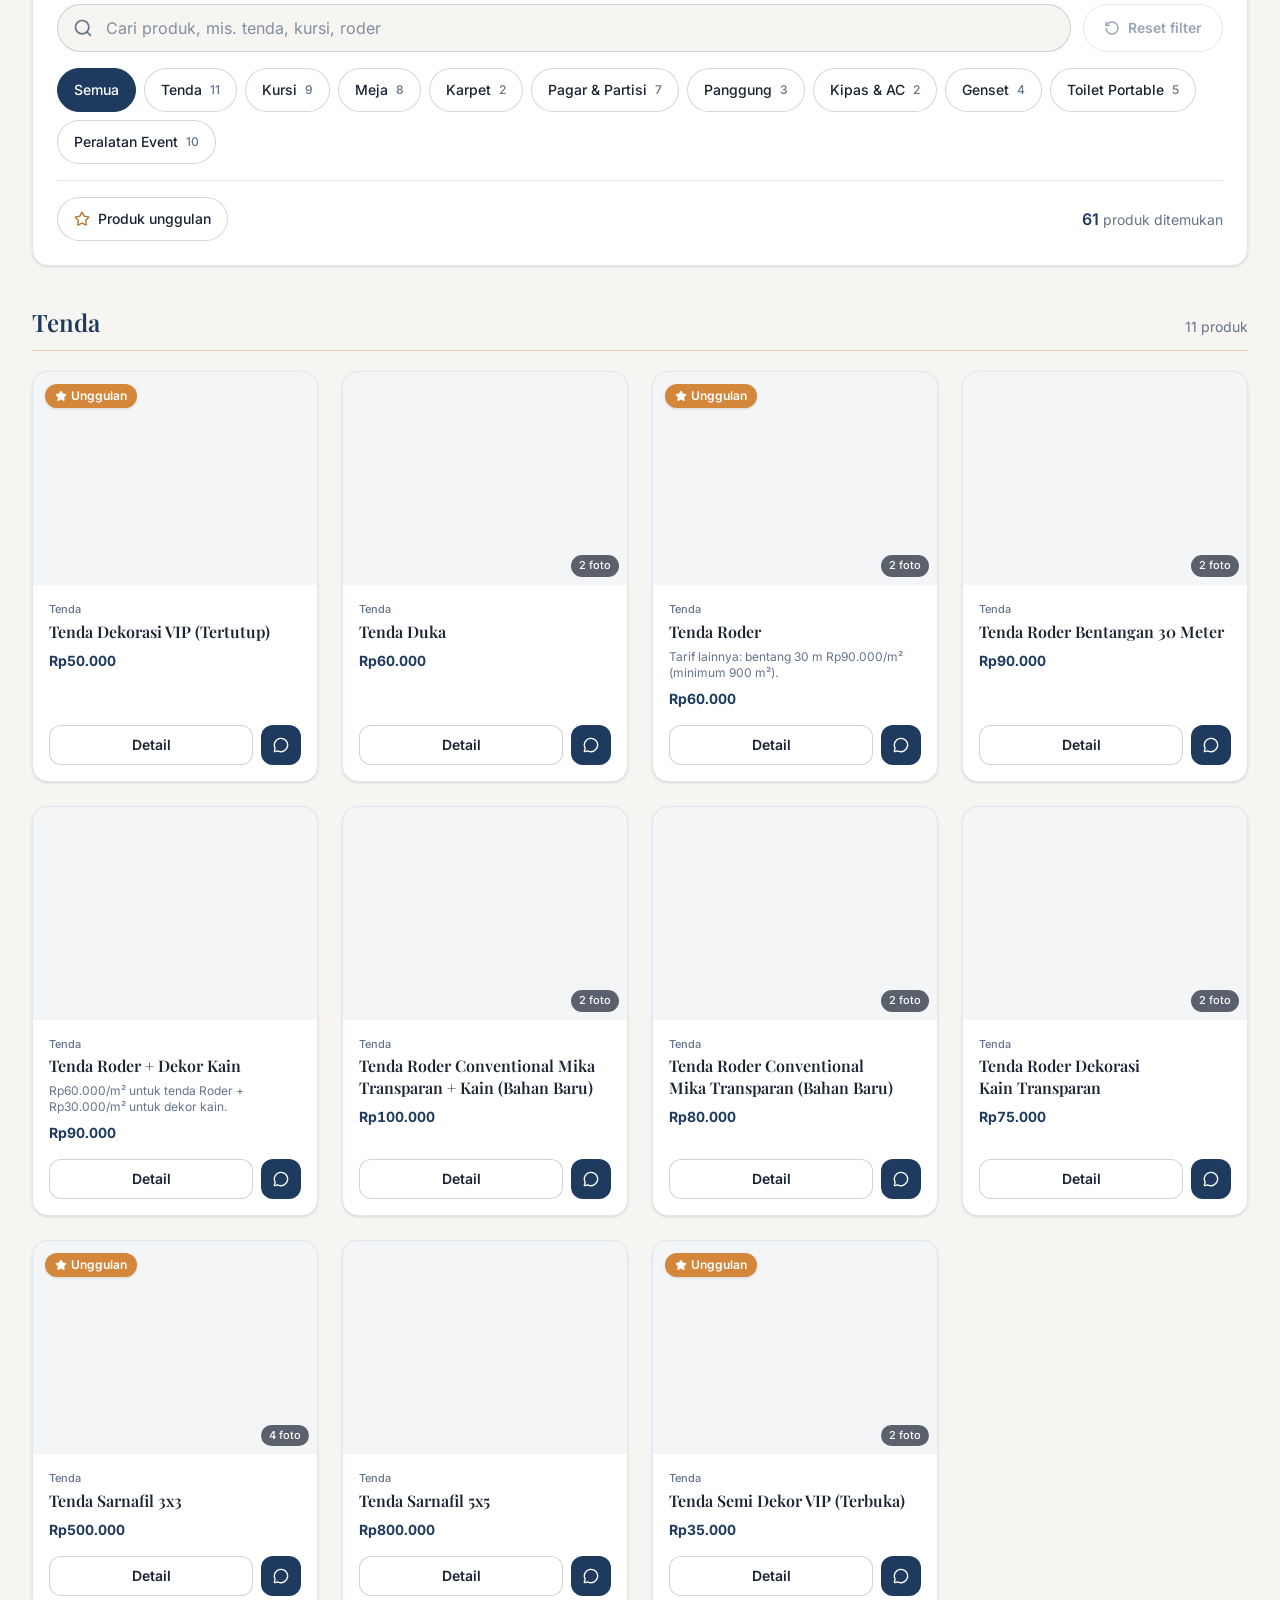
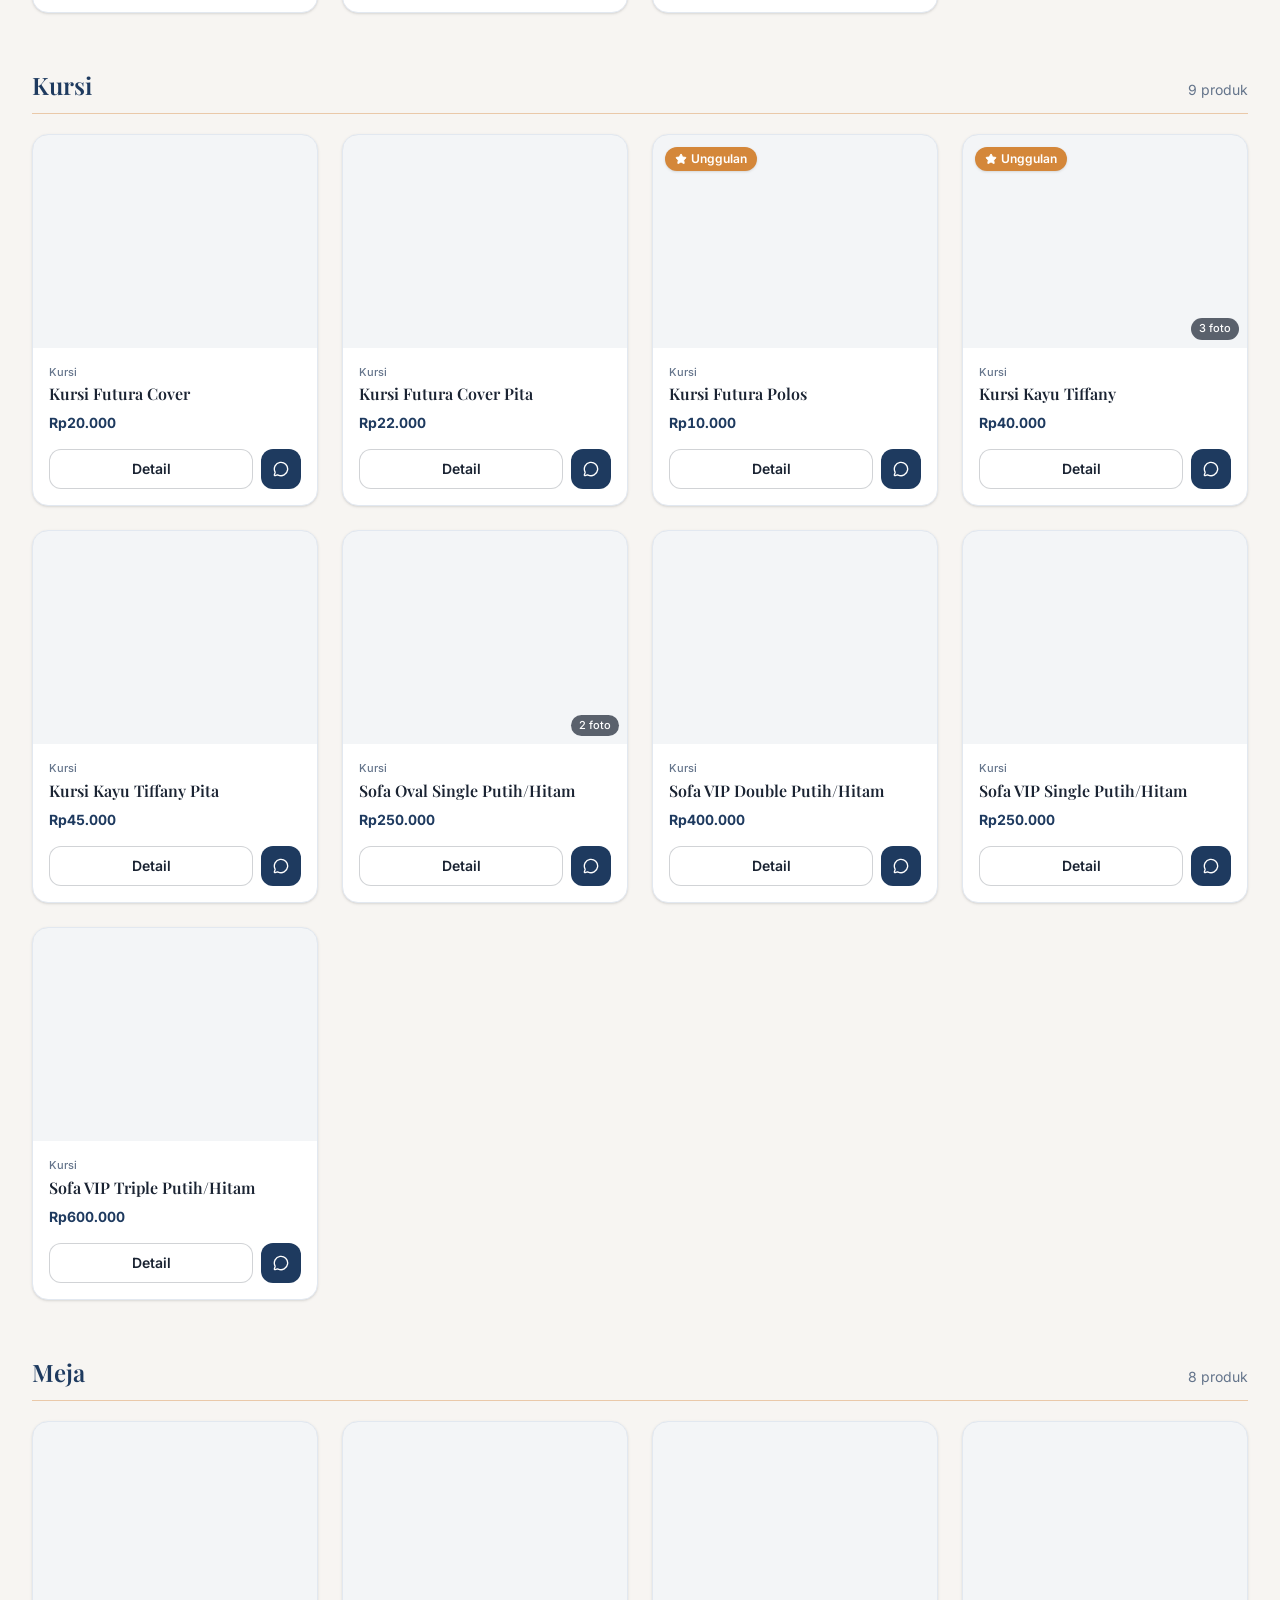
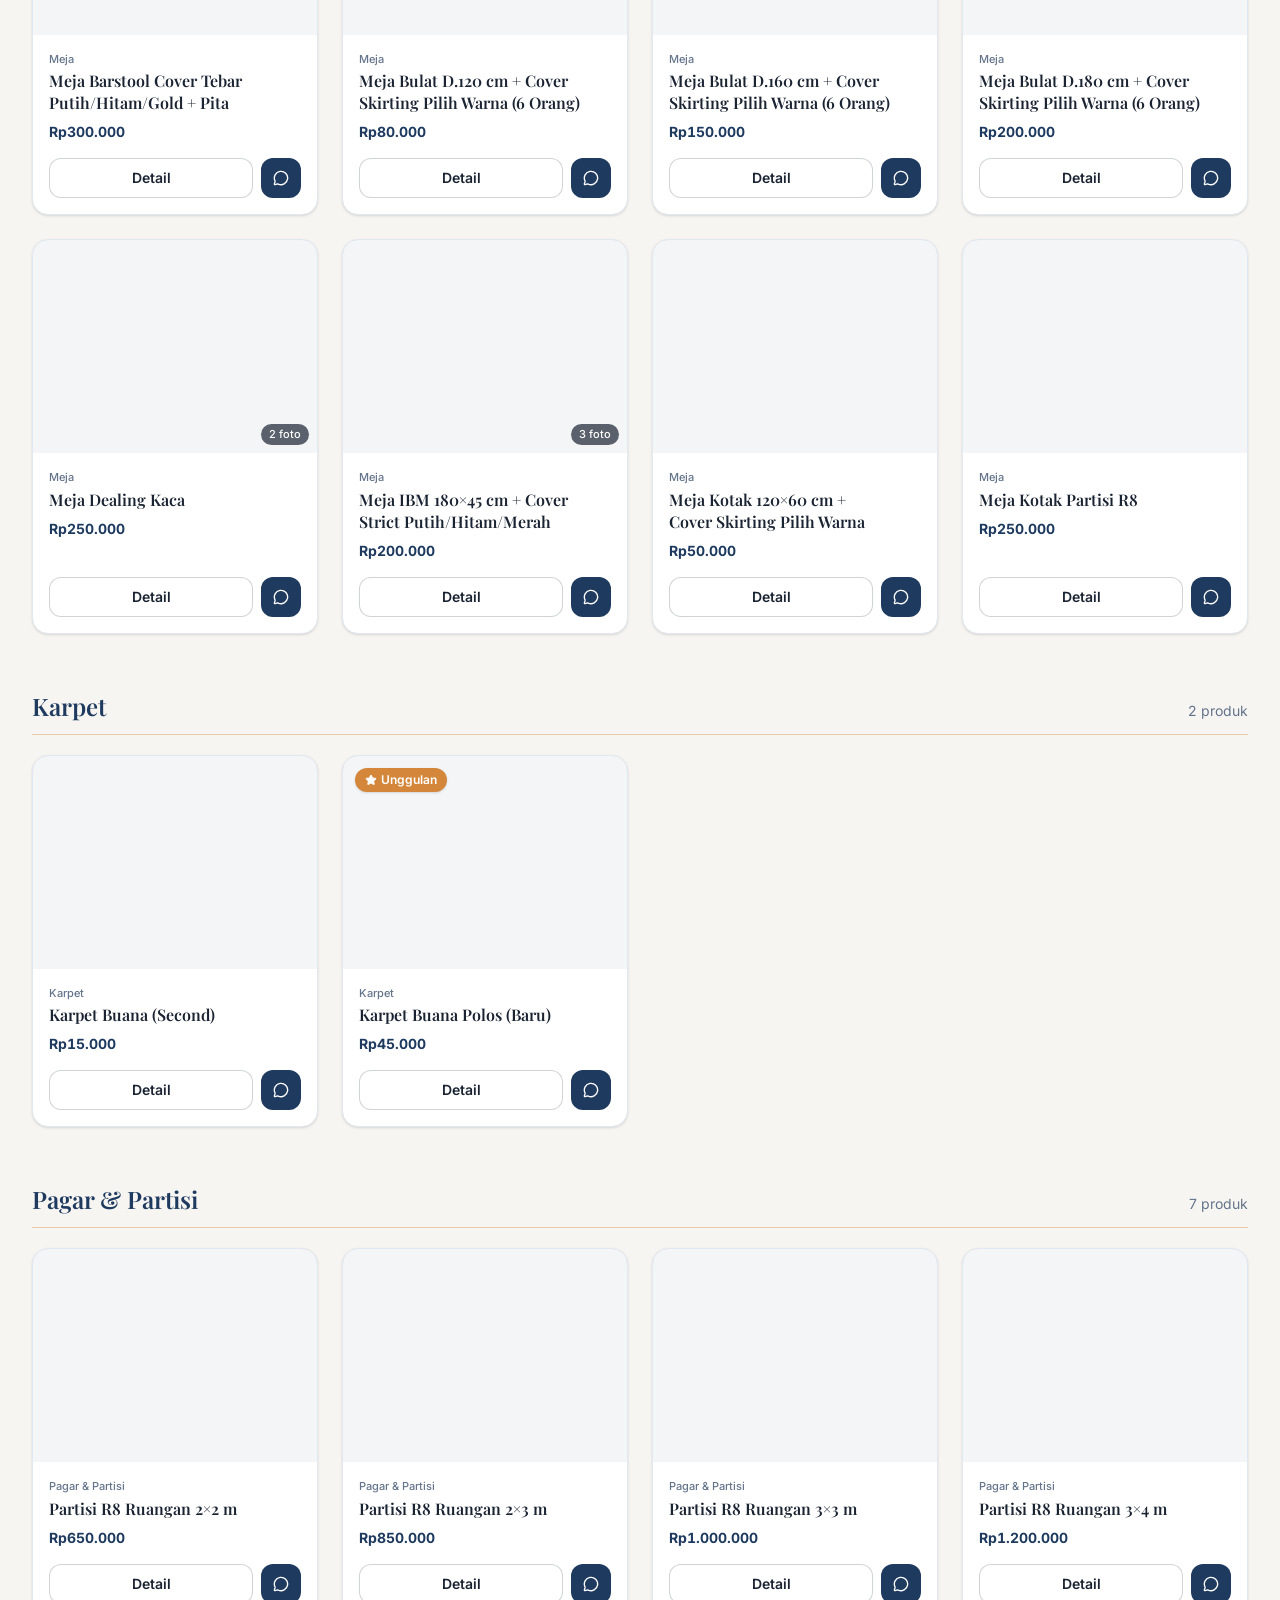
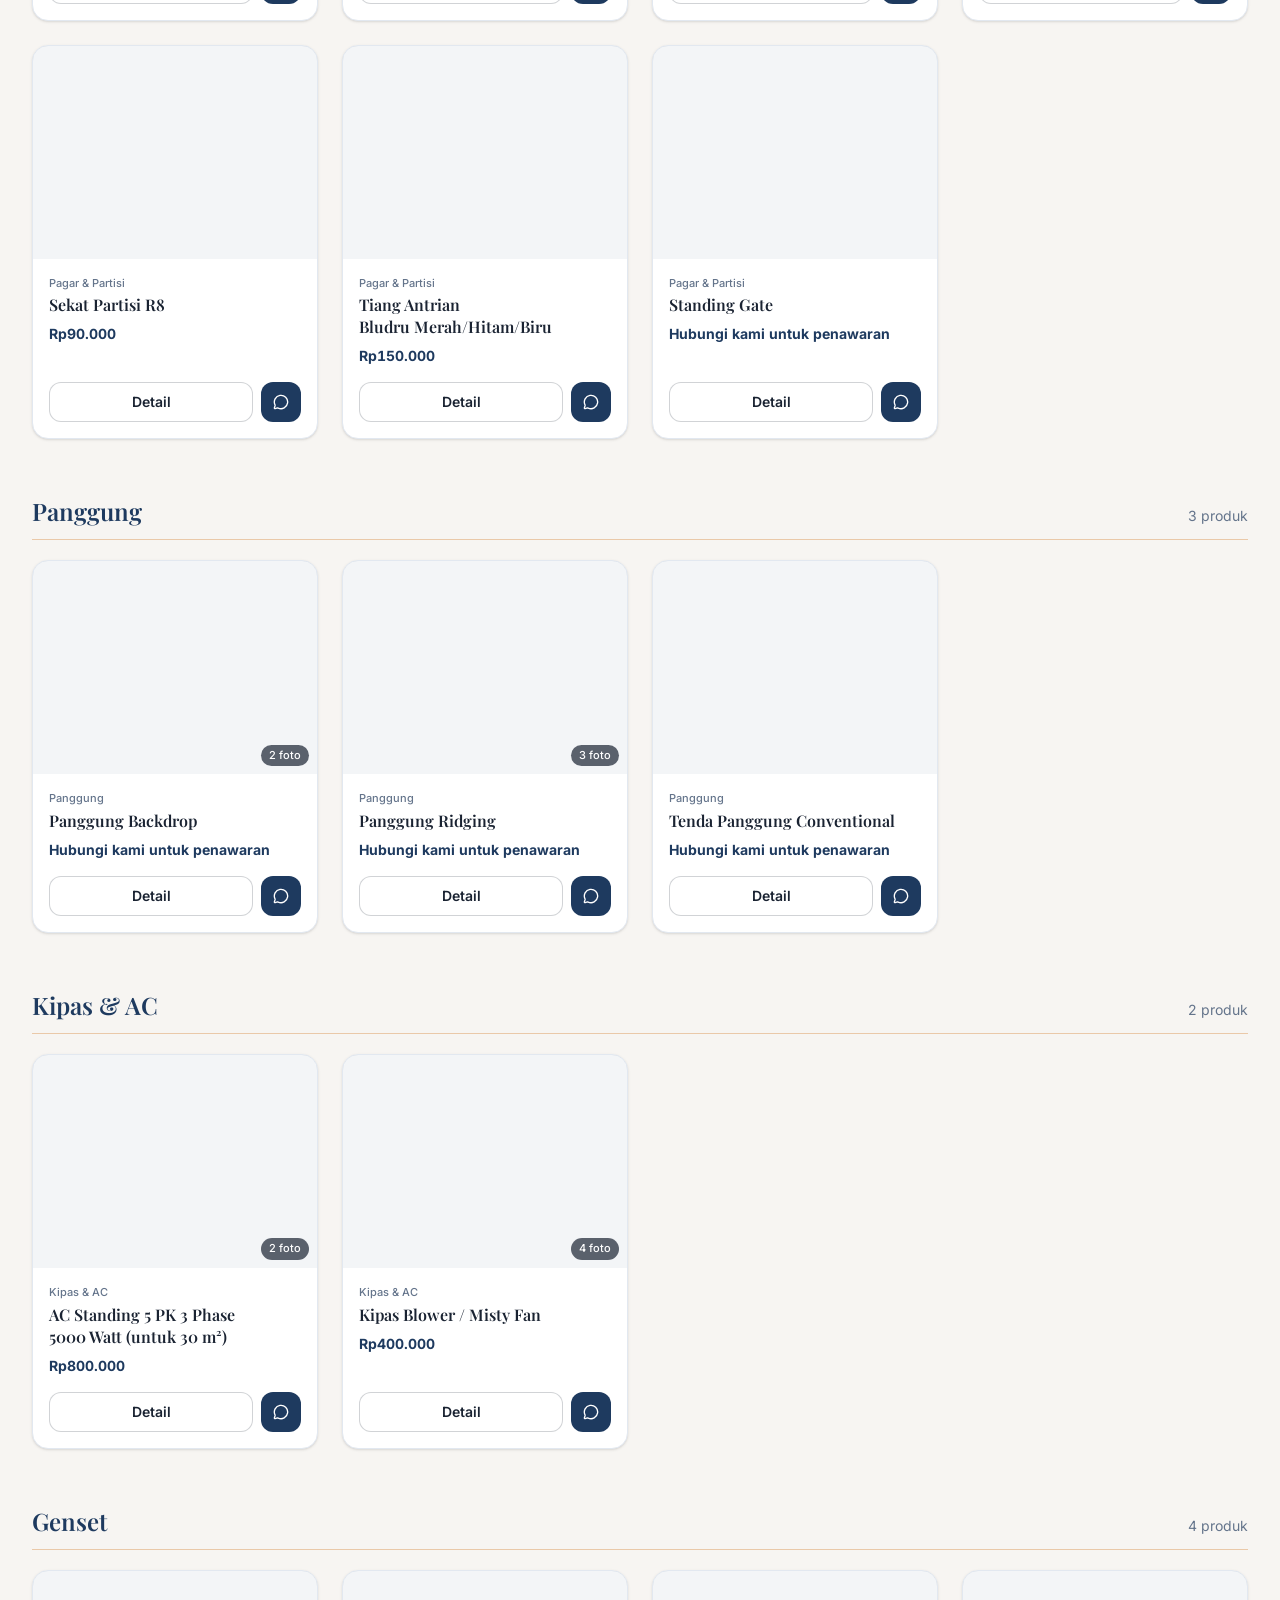
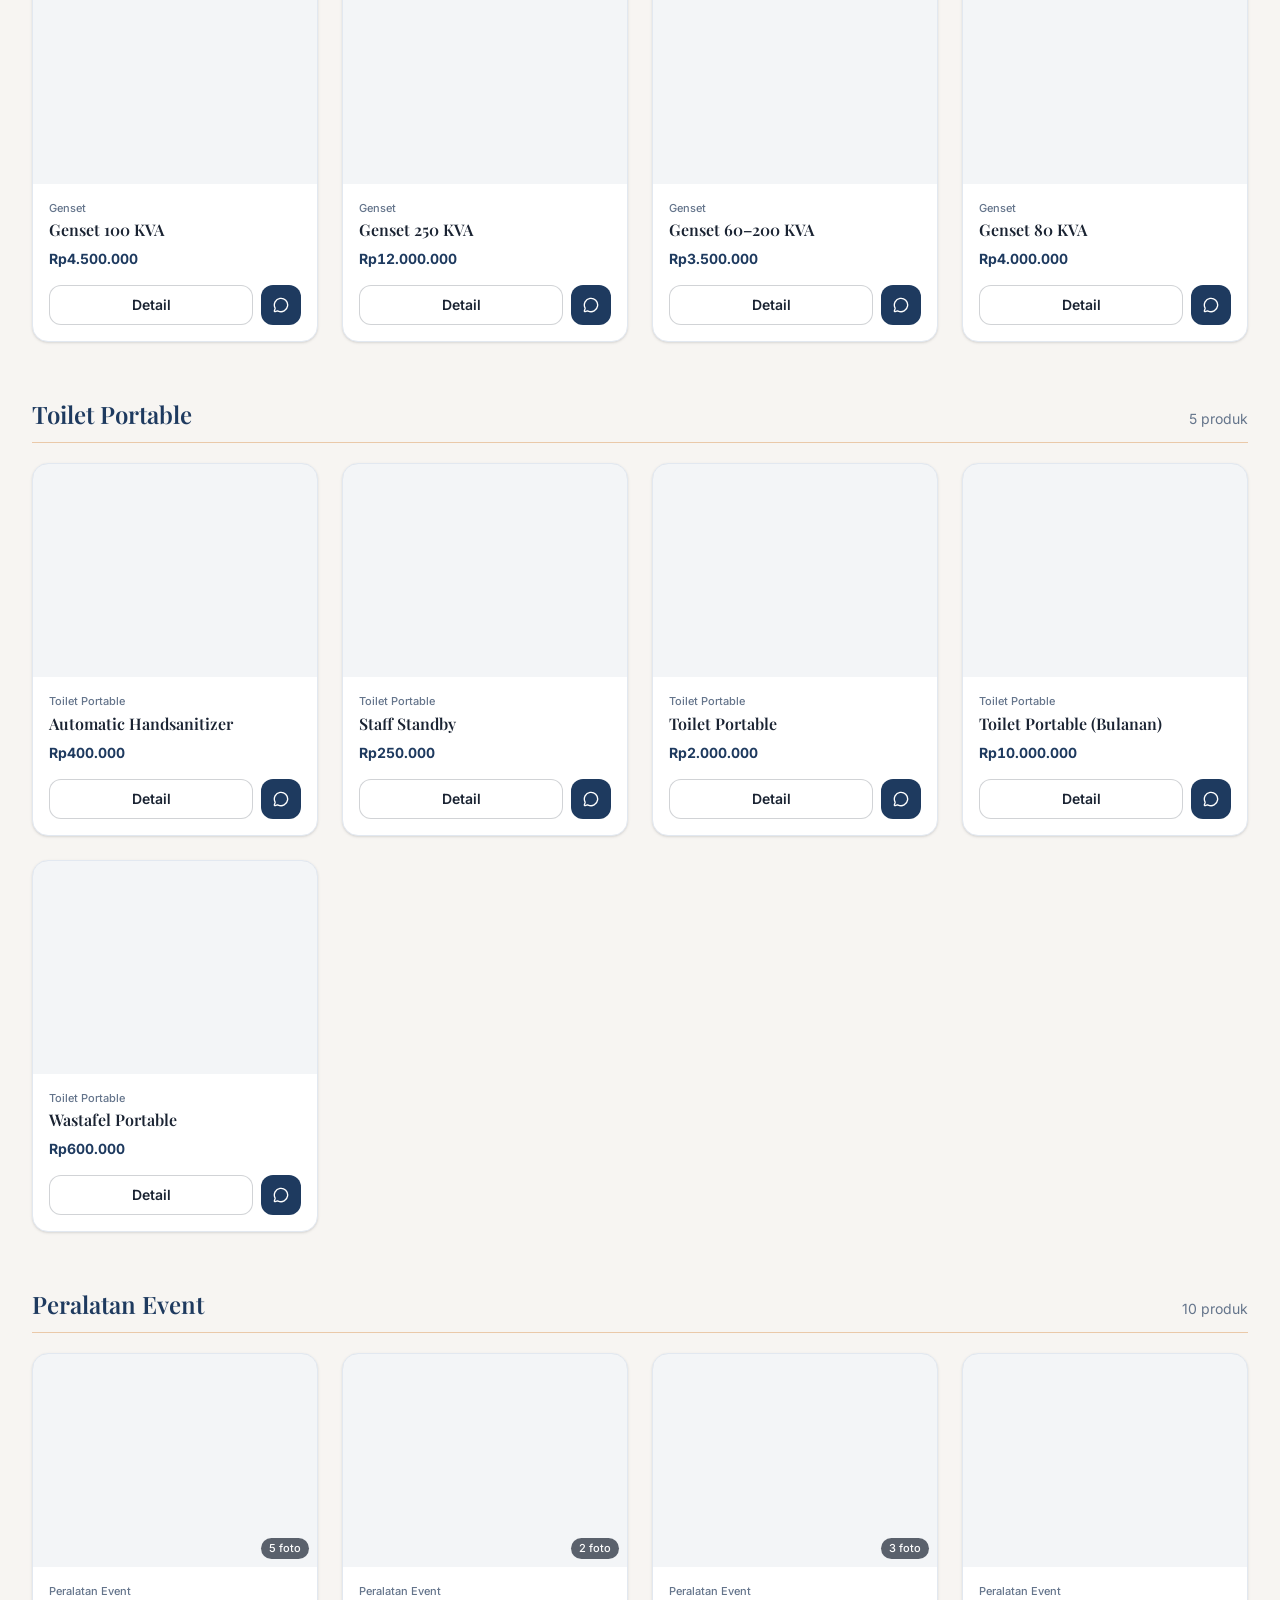
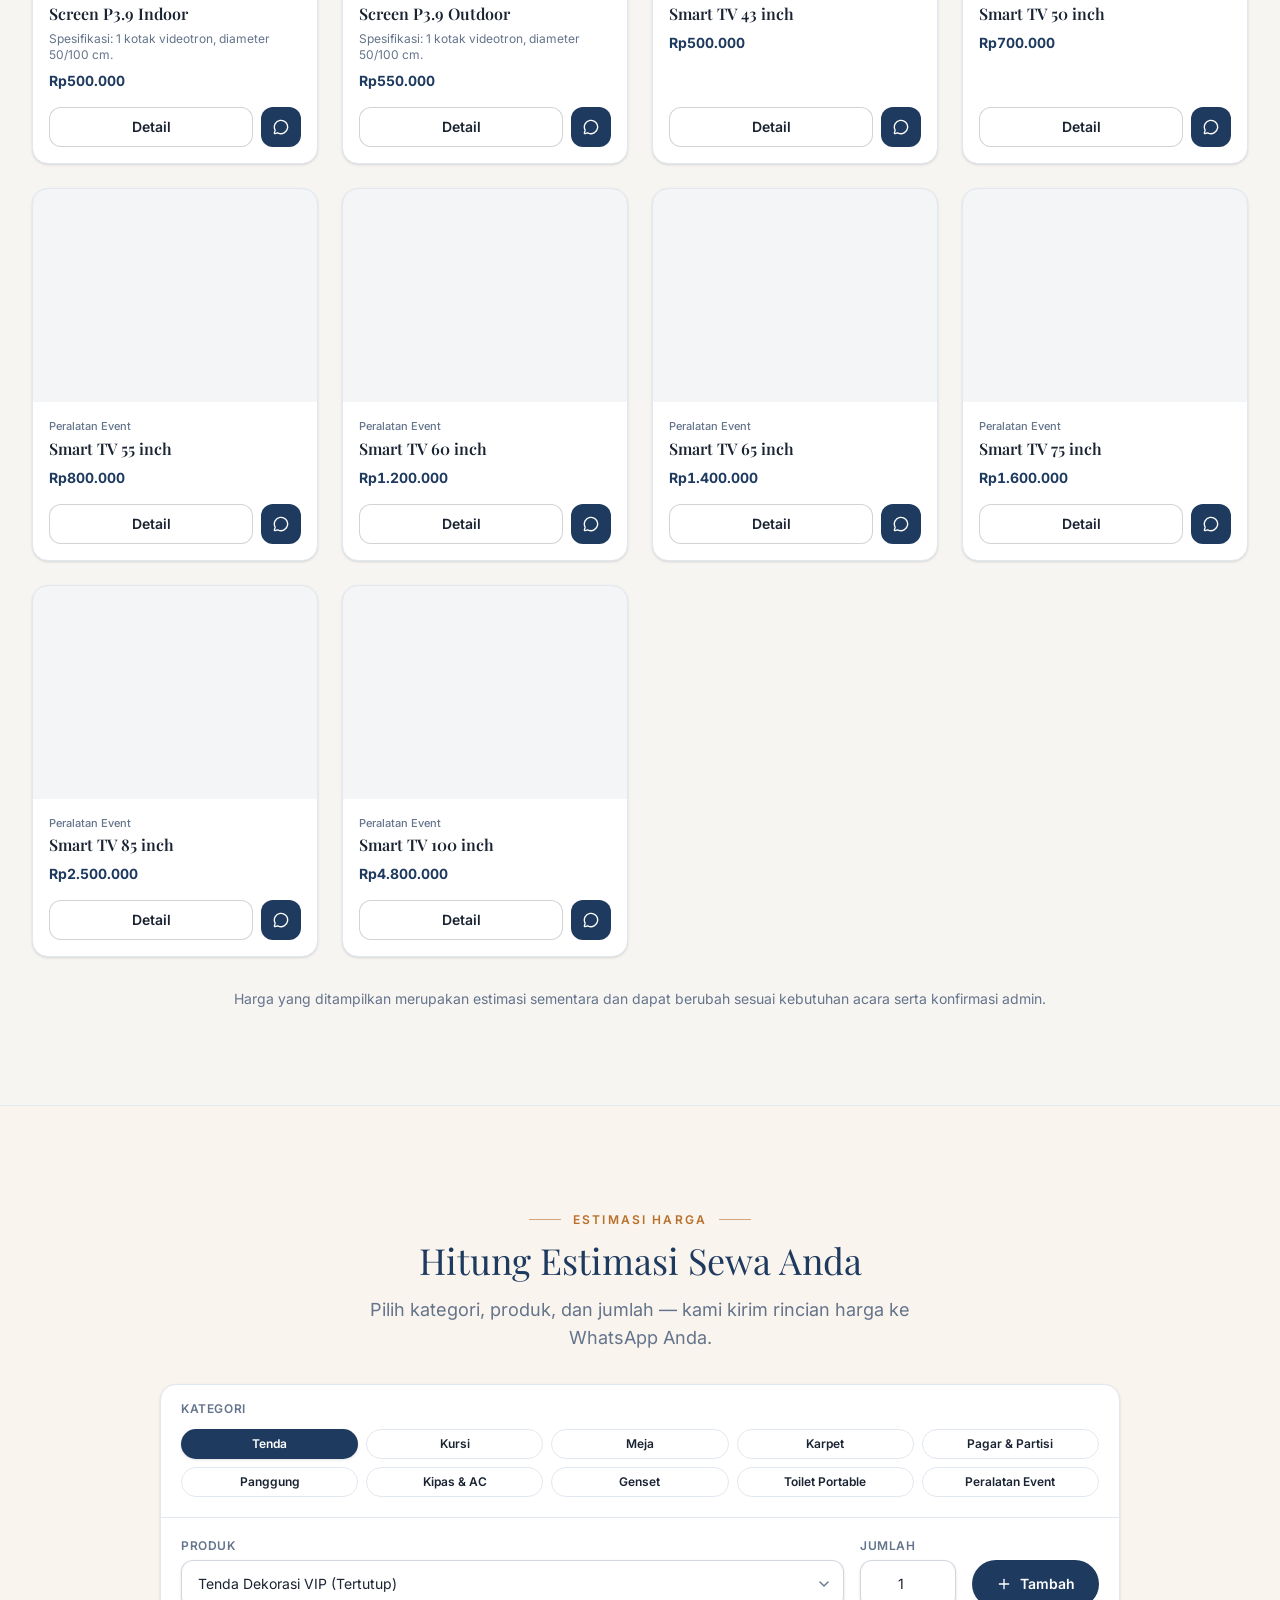
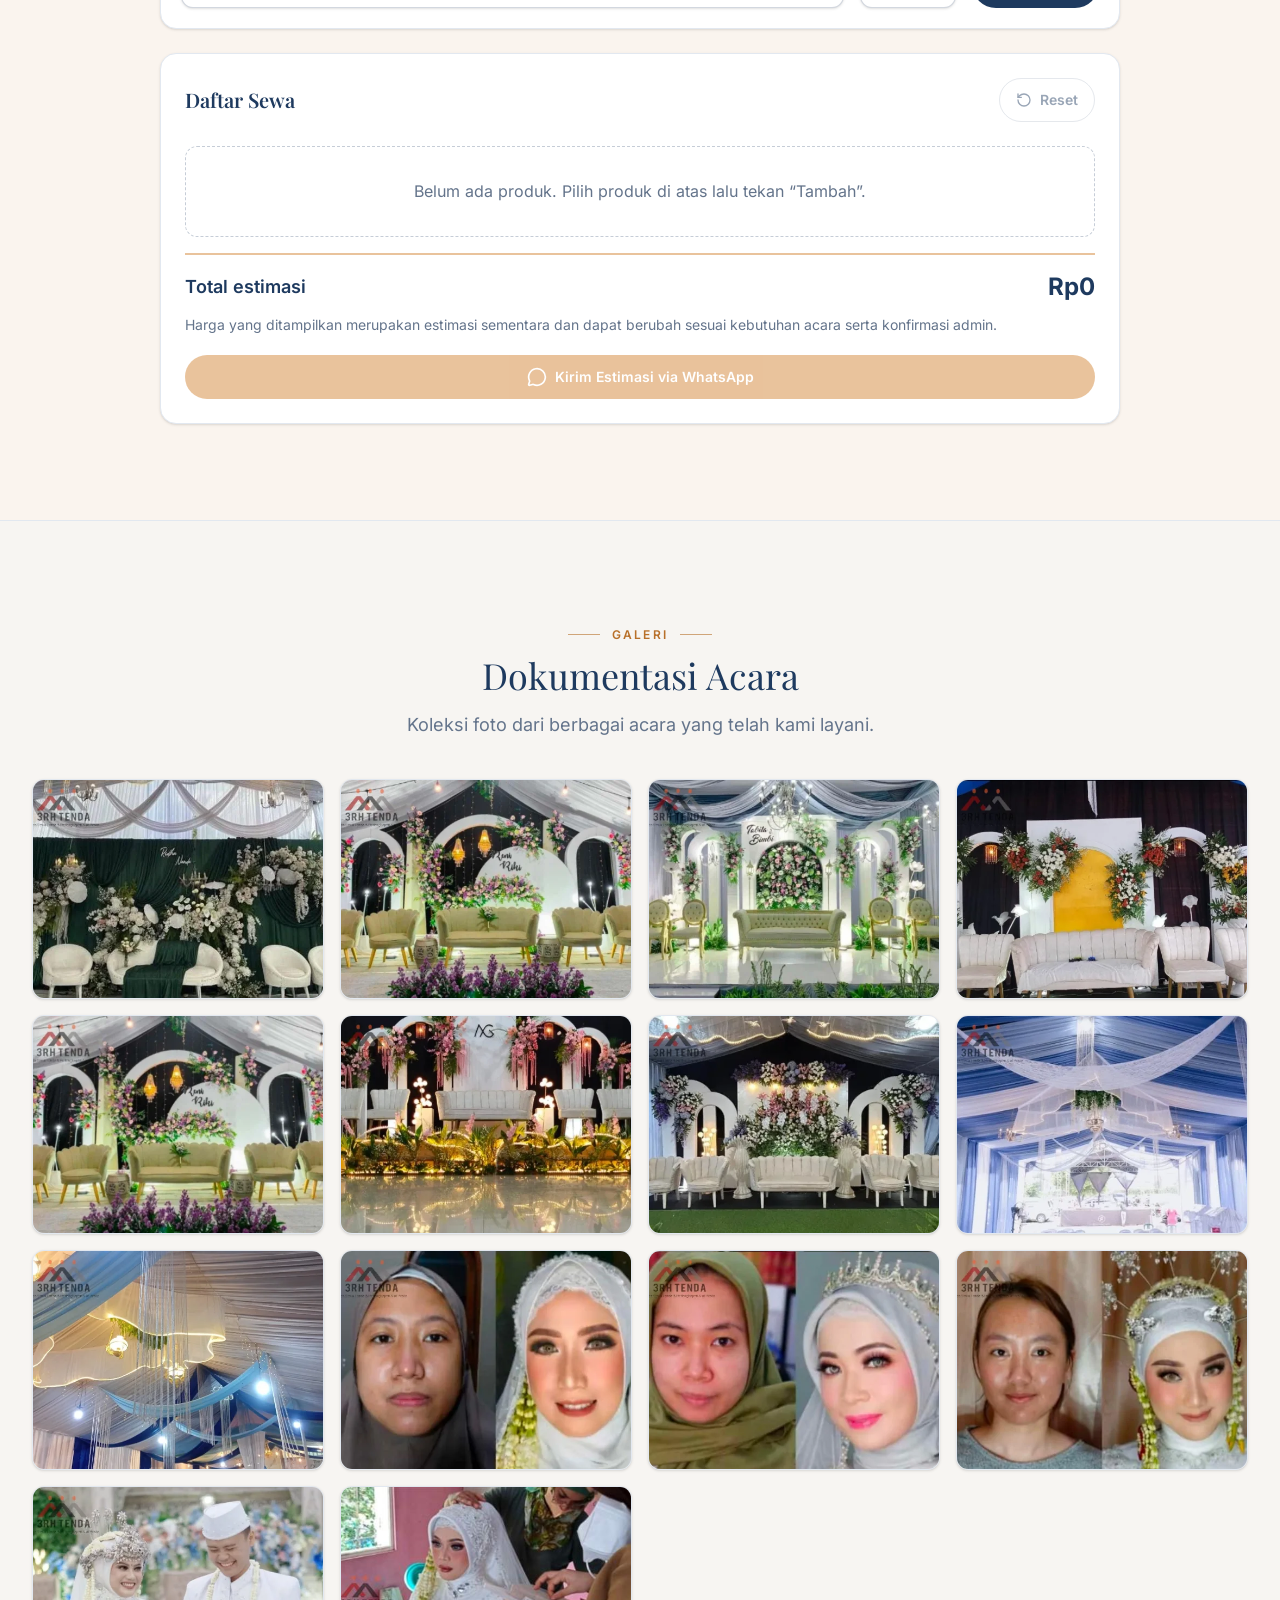
==== commit b5bcfc23: "Update project 3RHtenda" ====
--- a/index.html
+++ b/index.html
@@ -1,34 +1,35 @@
 <!doctype html>
 <html lang="id">
-  <head>
-    <meta charset="UTF-8" />
-    <link rel="icon" type="image/svg+xml" href="./favicon.svg" />
-    <meta name="viewport" content="width=device-width, initial-scale=1.0" />
-    <meta name="theme-color" content="#1E3A5F" />
-    <title>3RH Tenda | Sewa Tenda dan Perlengkapan Event Jabodetabek</title>
-    <meta
-      name="description"
-      content="Sewa tenda dan perlengkapan event untuk berbagai jenis kegiatan di wilayah Jabodetabek. Lihat katalog dan hitung estimasi harga."
-    />
-    <script type="module" crossorigin src="./assets/index-CXPpN4oh.js"></script>
-    <link rel="stylesheet" crossorigin href="./assets/index-BS0xLUaa.css">
-    <link rel="stylesheet" href="./assets/site-fixes.css">
-  </head>
-  <body>
-    <div id="root"></div>
-    <script>
-      if (window.location.hash === "#galeri") {
-        let attempts = 0;
-        const scrollToGallery = () => {
-          const gallery = document.getElementById("galeri");
-          if (gallery) {
-            gallery.scrollIntoView({ block: "start", behavior: "instant" });
-          } else if (attempts++ < 120) {
-            window.requestAnimationFrame(scrollToGallery);
-          }
-        };
-        window.requestAnimationFrame(scrollToGallery);
-      }
-    </script>
-  </body>
-</html>
+
+<head>
+  <meta charset="UTF-8" />
+  <link rel="icon" type="image/svg+xml" href="./favicon.svg" />
+  <meta name="viewport" content="width=device-width, initial-scale=1.0" />
+  <meta name="theme-color" content="#1E3A5F" />
+  <title>3RH Tenda | Sewa Tenda dan Perlengkapan Event Jabodetabek</title>
+  <meta name="description"
+    content="Sewa tenda dan perlengkapan event untuk berbagai jenis kegiatan di wilayah Jabodetabek. Lihat katalog dan hitung estimasi harga." />
+  <script type="module" crossorigin src="./assets/index-CXPpN4oh.js"></script>
+  <link rel="stylesheet" crossorigin href="./assets/index-BS0xLUaa.css">
+  <link rel="stylesheet" href="./assets/site-fixes.css">
+</head>
+
+<body>
+  <div id="root"></div>
+  <script>
+    if (window.location.hash === "#galeri") {
+      let attempts = 0;
+      const scrollToGallery = () => {
+        const gallery = document.getElementById("galeri");
+        if (gallery) {
+          gallery.scrollIntoView({ block: "start", behavior: "instant" });
+        } else if (attempts++ < 120) {
+          window.requestAnimationFrame(scrollToGallery);
+        }
+      };
+      window.requestAnimationFrame(scrollToGallery);
+    }
+  </script>
+</body>
+
+</html>
--- a/assets/site-fixes.css
+++ b/assets/site-fixes.css
@@ -23,6 +23,13 @@
   flex: 0 0 40px;
   gap: 0;
   padding: 0;
+  background-color: #1e3a5f;
+}
+
+a[aria-label="Konsultasi via WhatsApp (membuka WhatsApp di tab baru)"] {
+  background-color: #25d366 !important;
+  color: #fff !important;
+  --tw-ring-color: #25d366 !important;
 }
 
 a.min-h-10.bg-forest[href*="wa.me"] > span:not(.sr-only) {
@@ -66,6 +73,14 @@
 
 #beranda h1 {
   margin-top: 0;
+}
+
+#beranda > div:last-of-type > p[data-hero-item].mt-5 {
+  max-width: min(100%, 38rem);
+  margin: 1.75rem auto 0;
+  color: #f6c578;
+  font-style: italic;
+  text-wrap: balance;
 }
 
 #beranda > div:last-of-type > [data-hero-item].rounded-full,
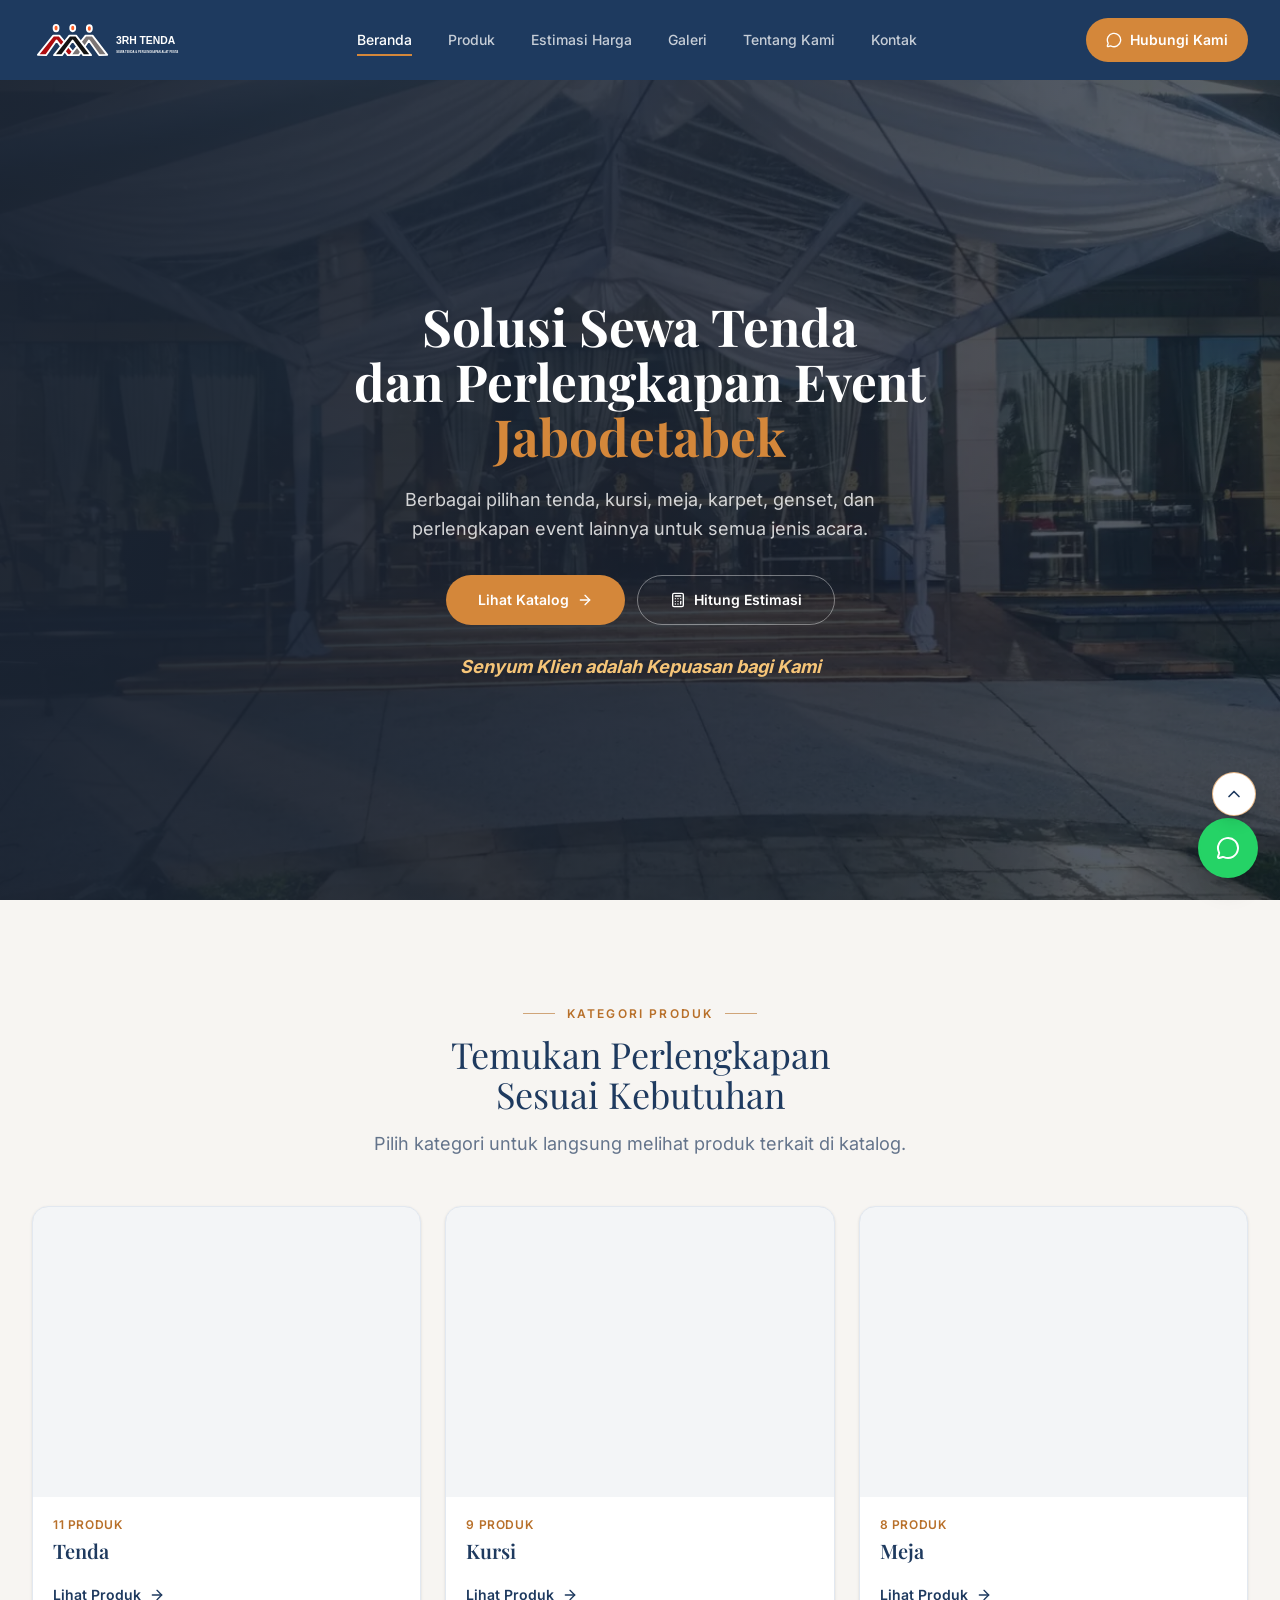
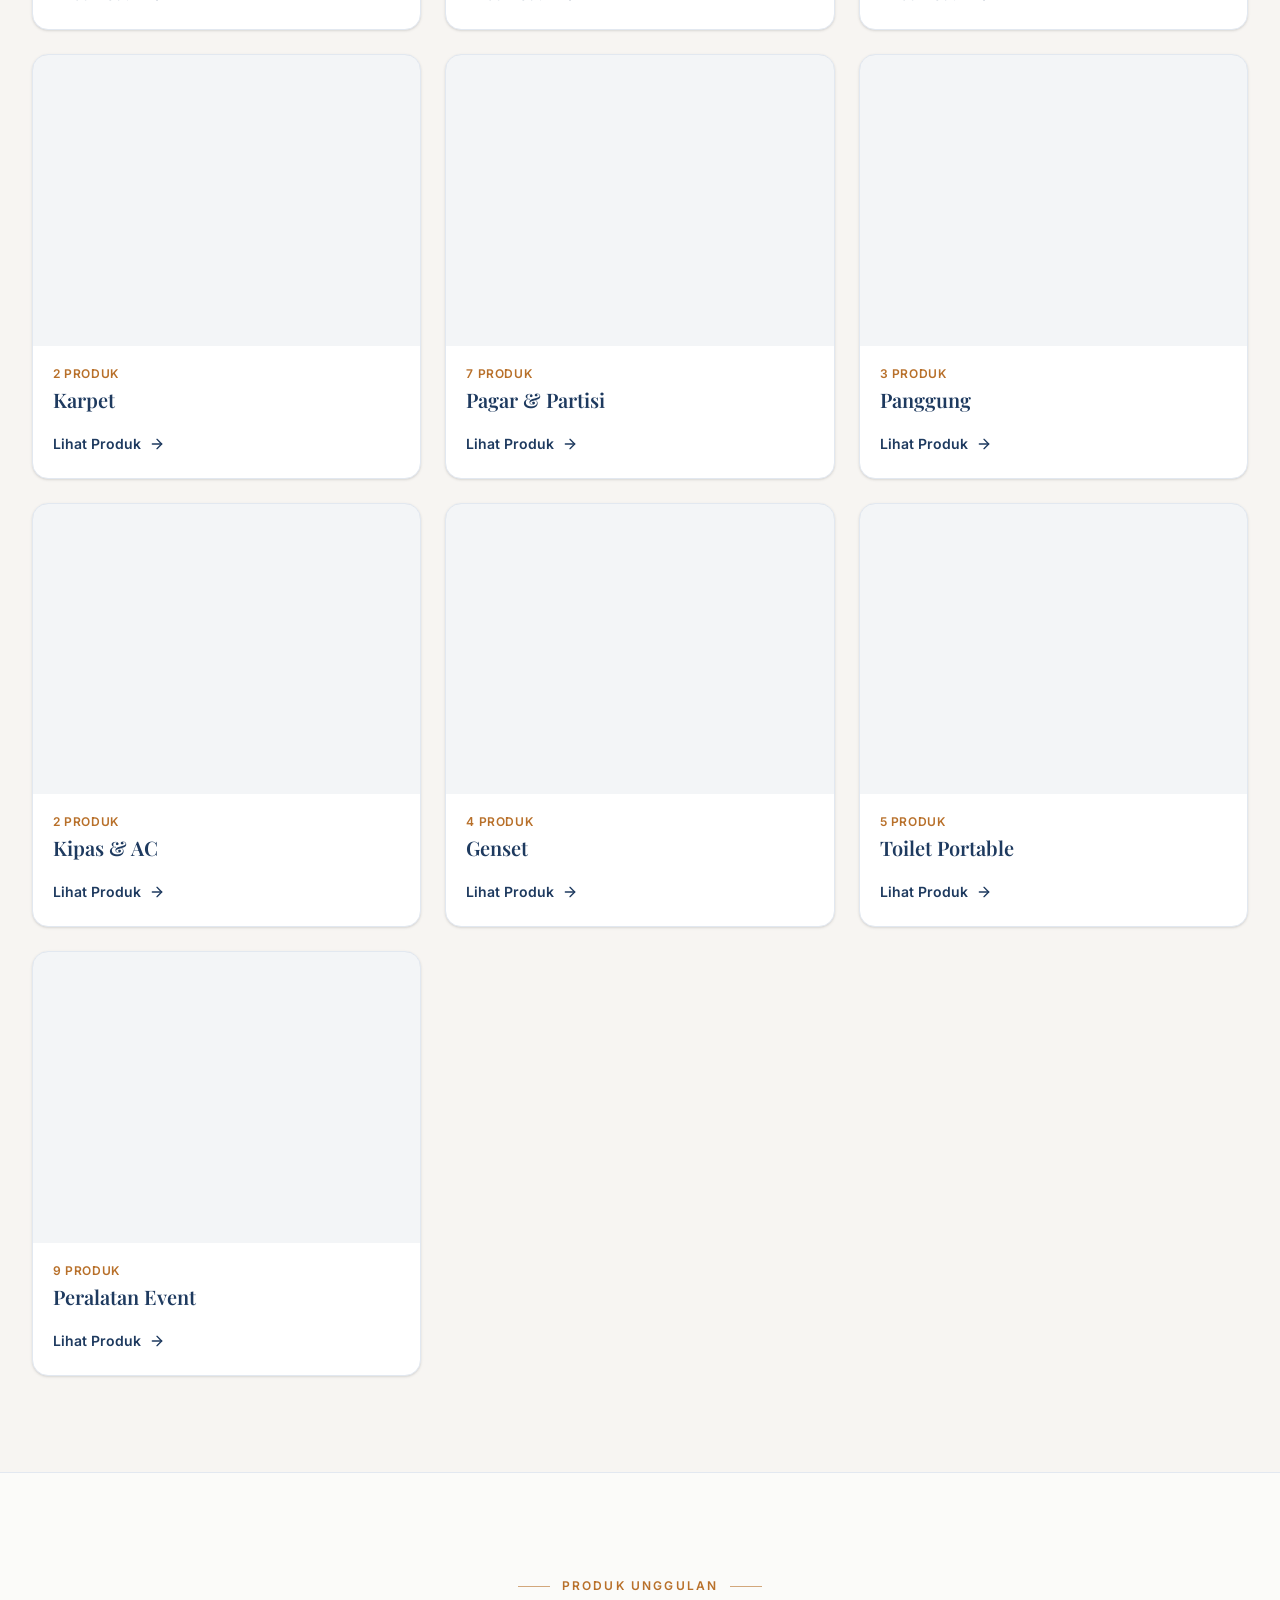
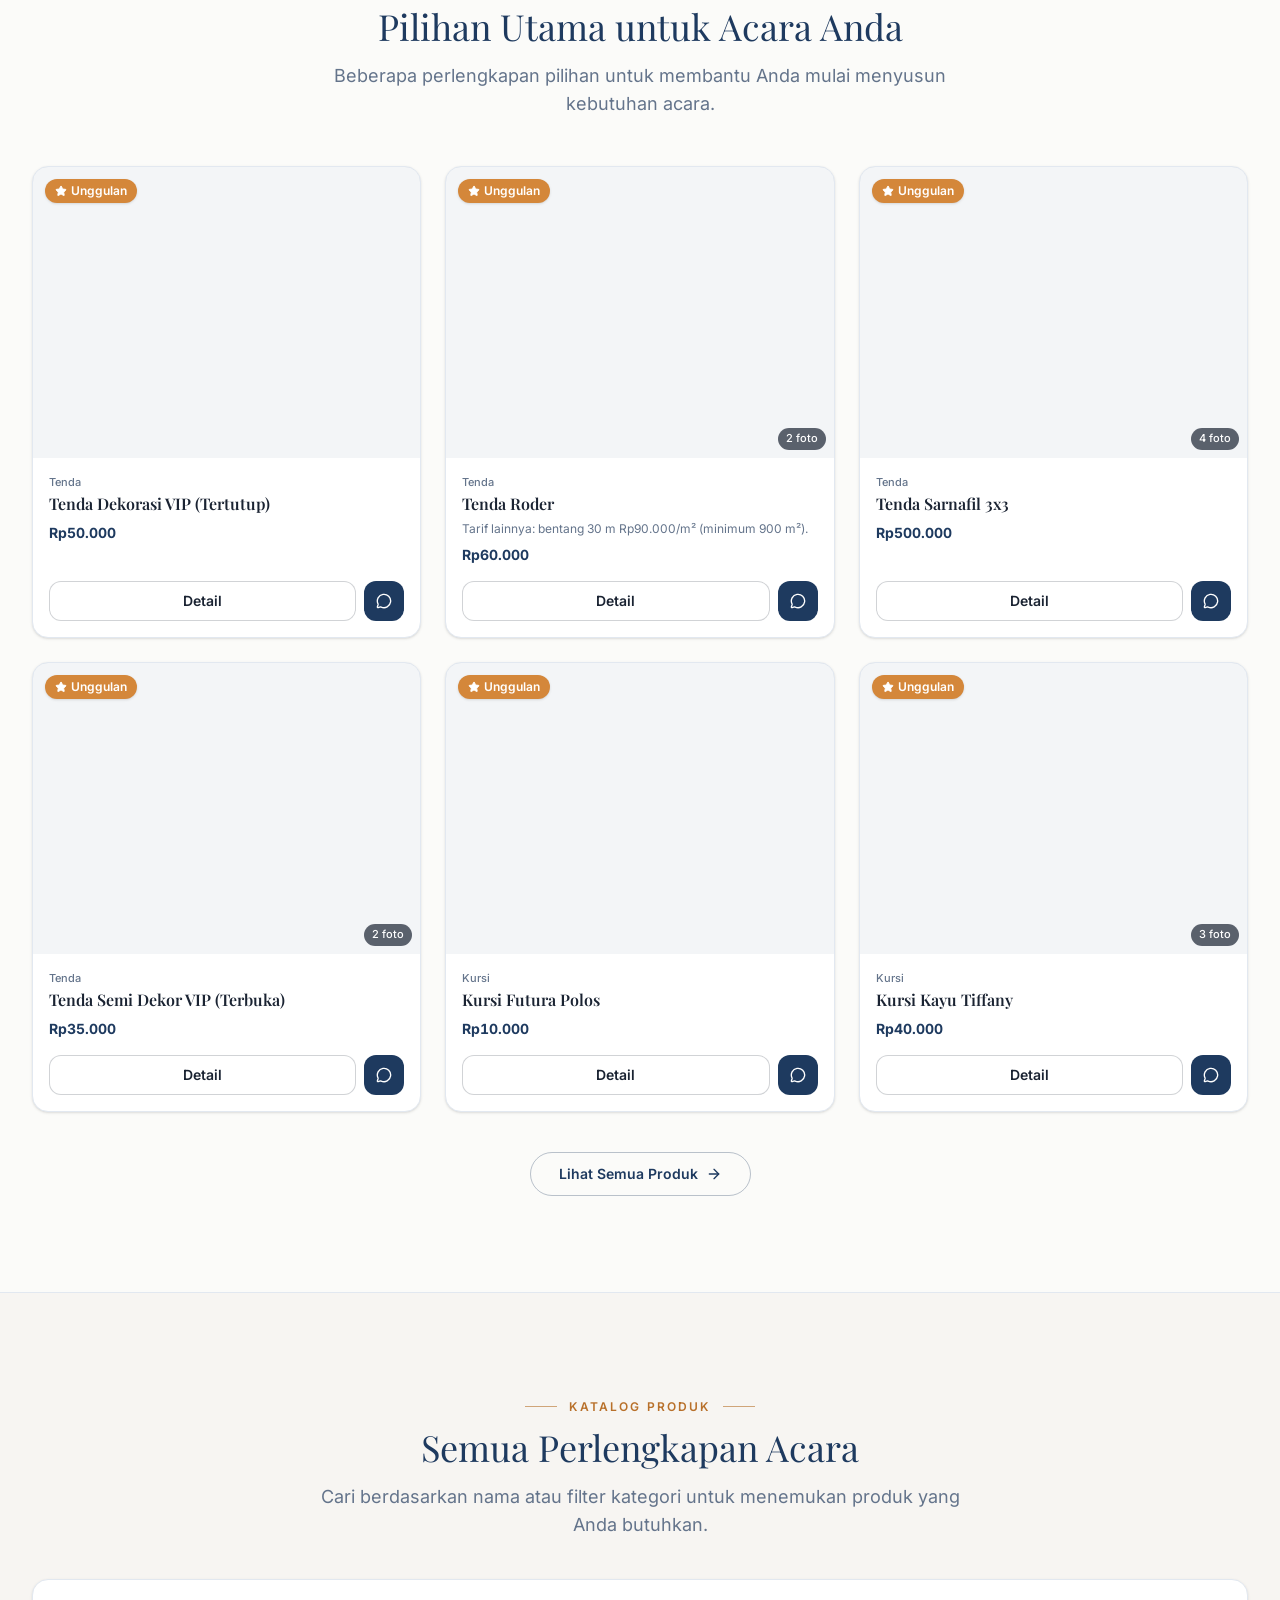
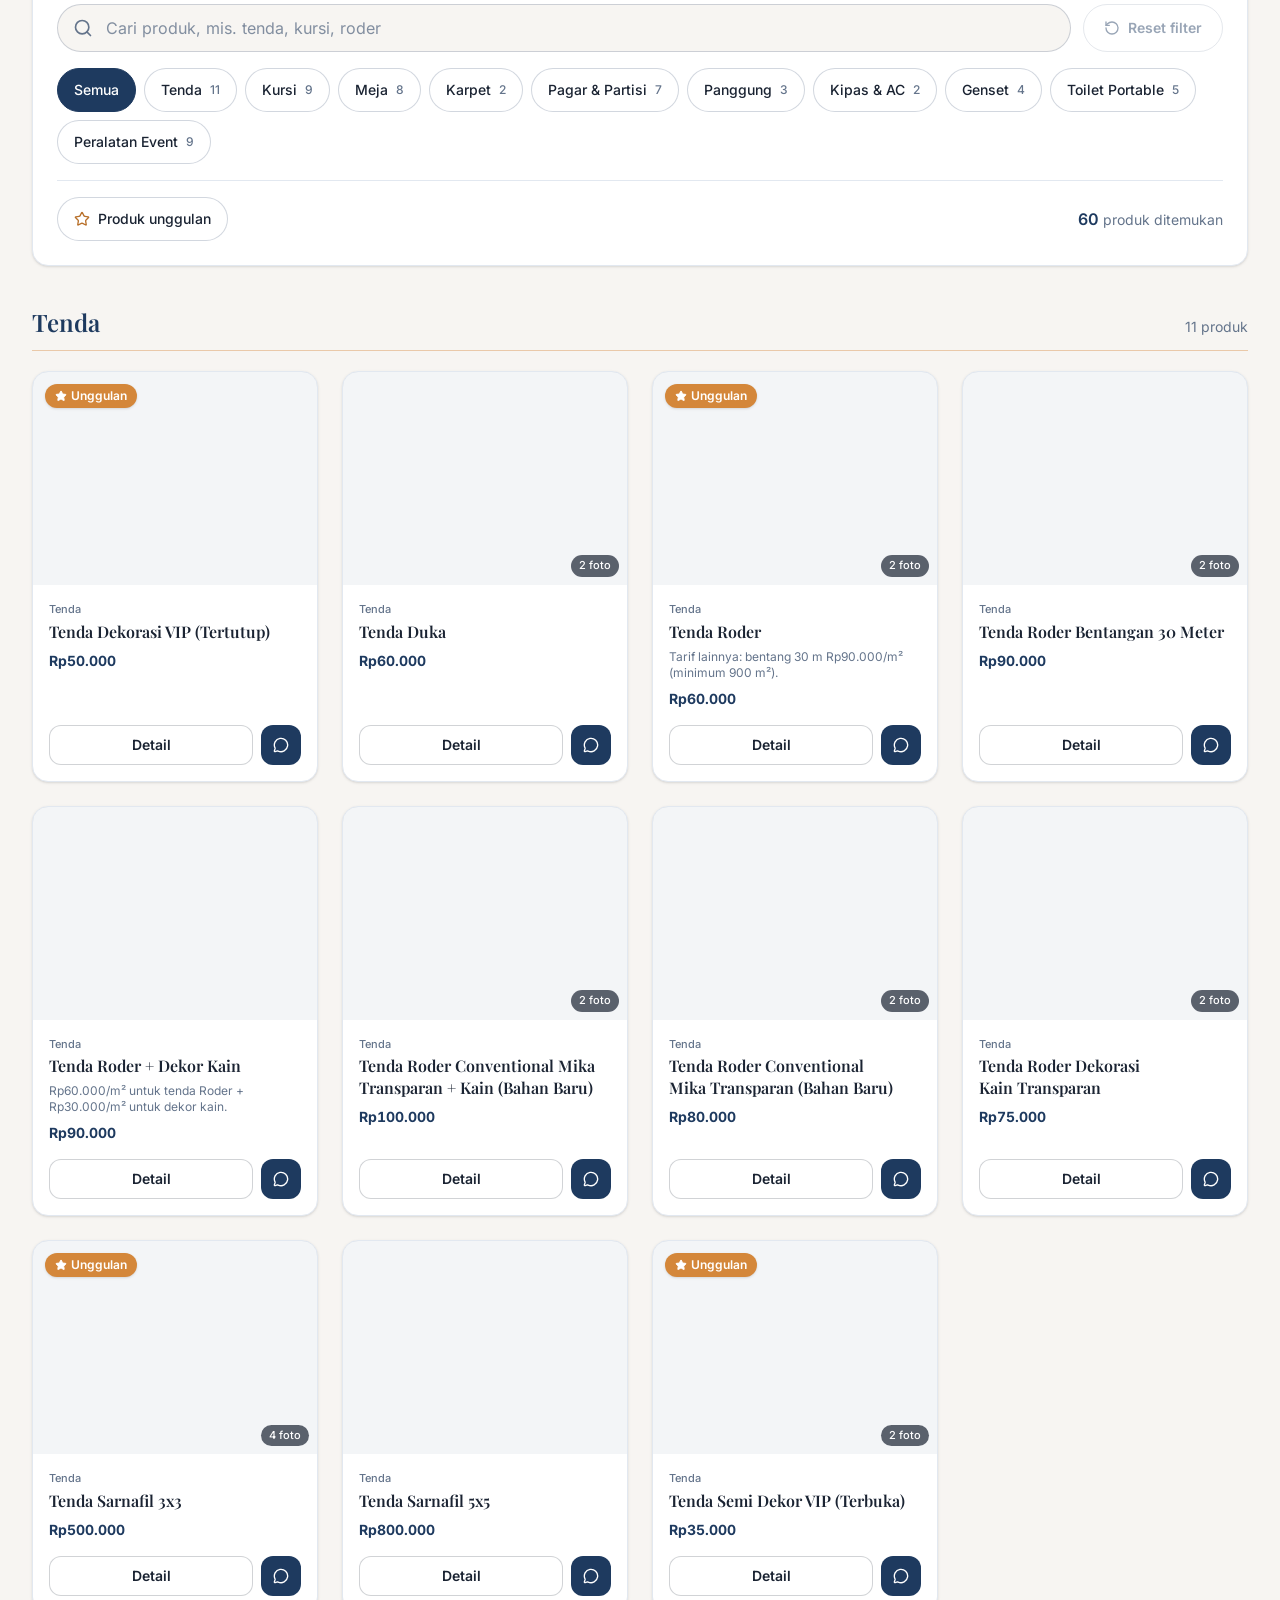
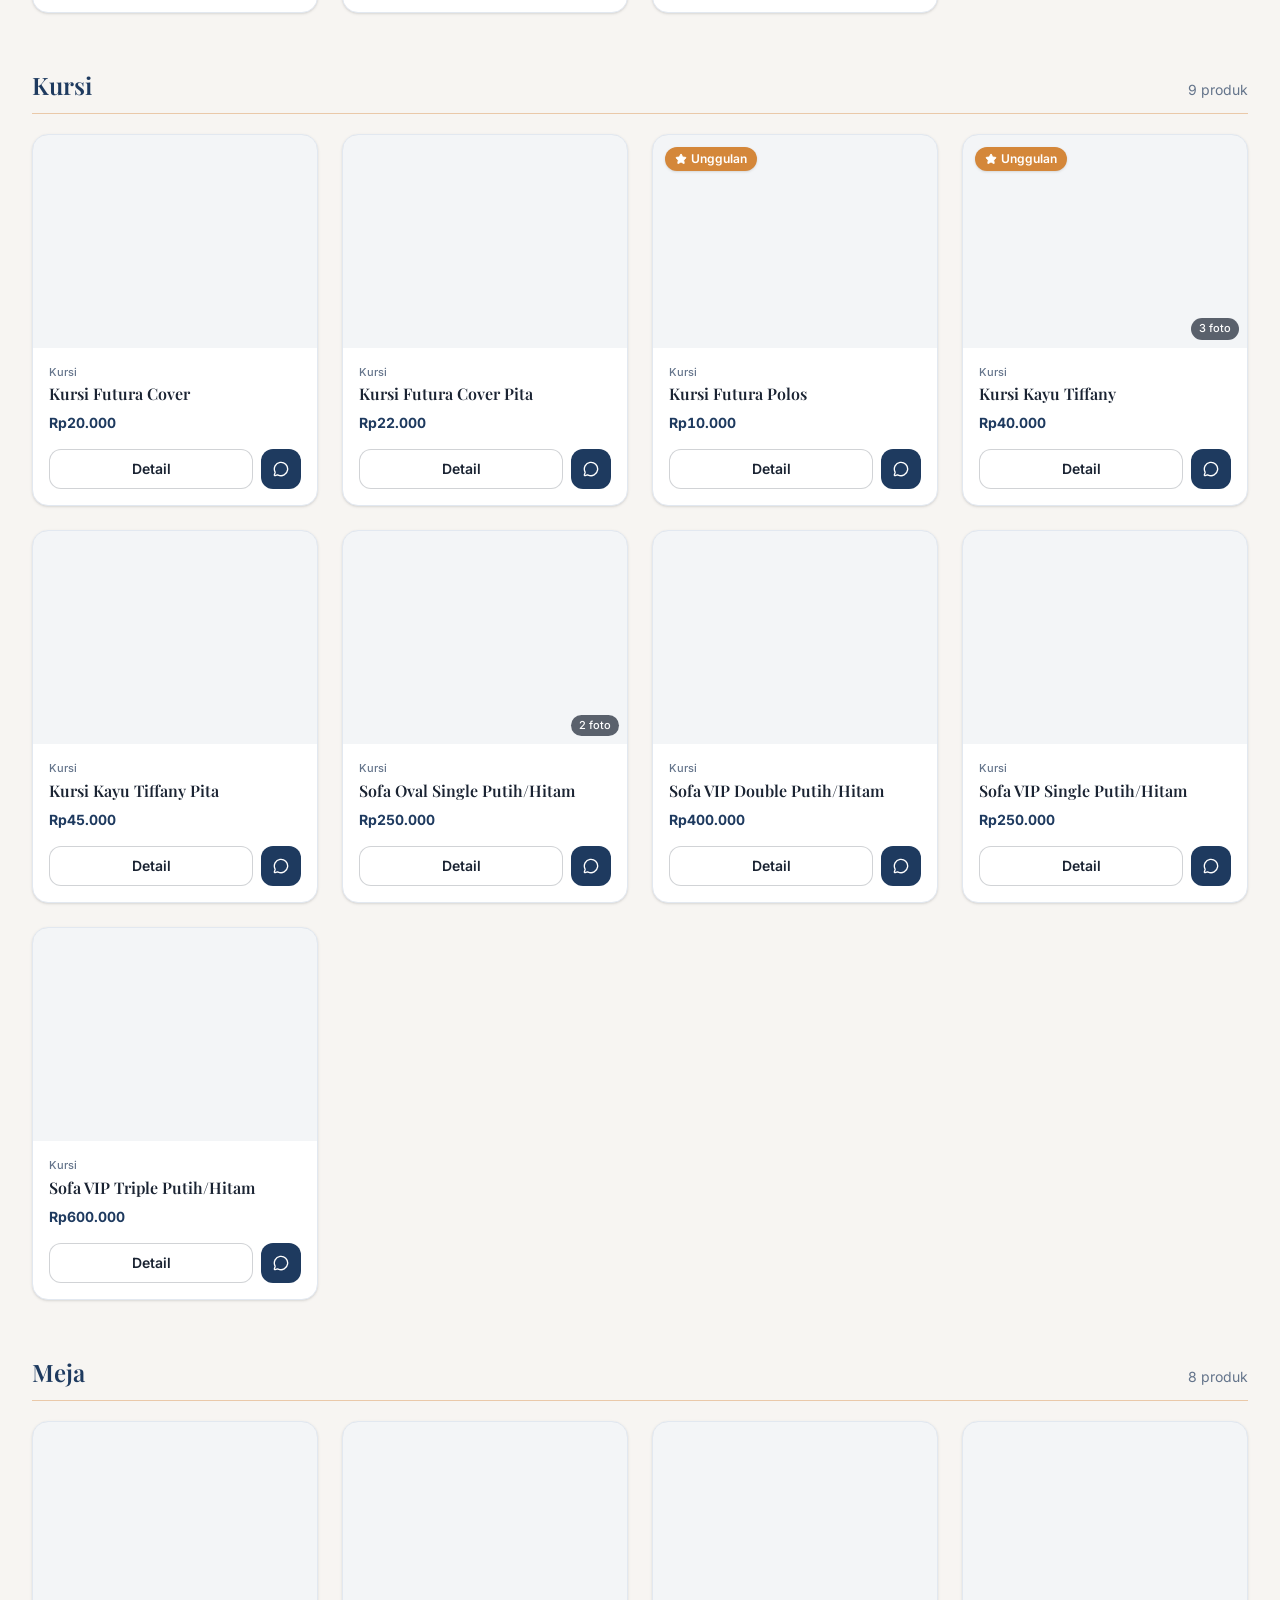
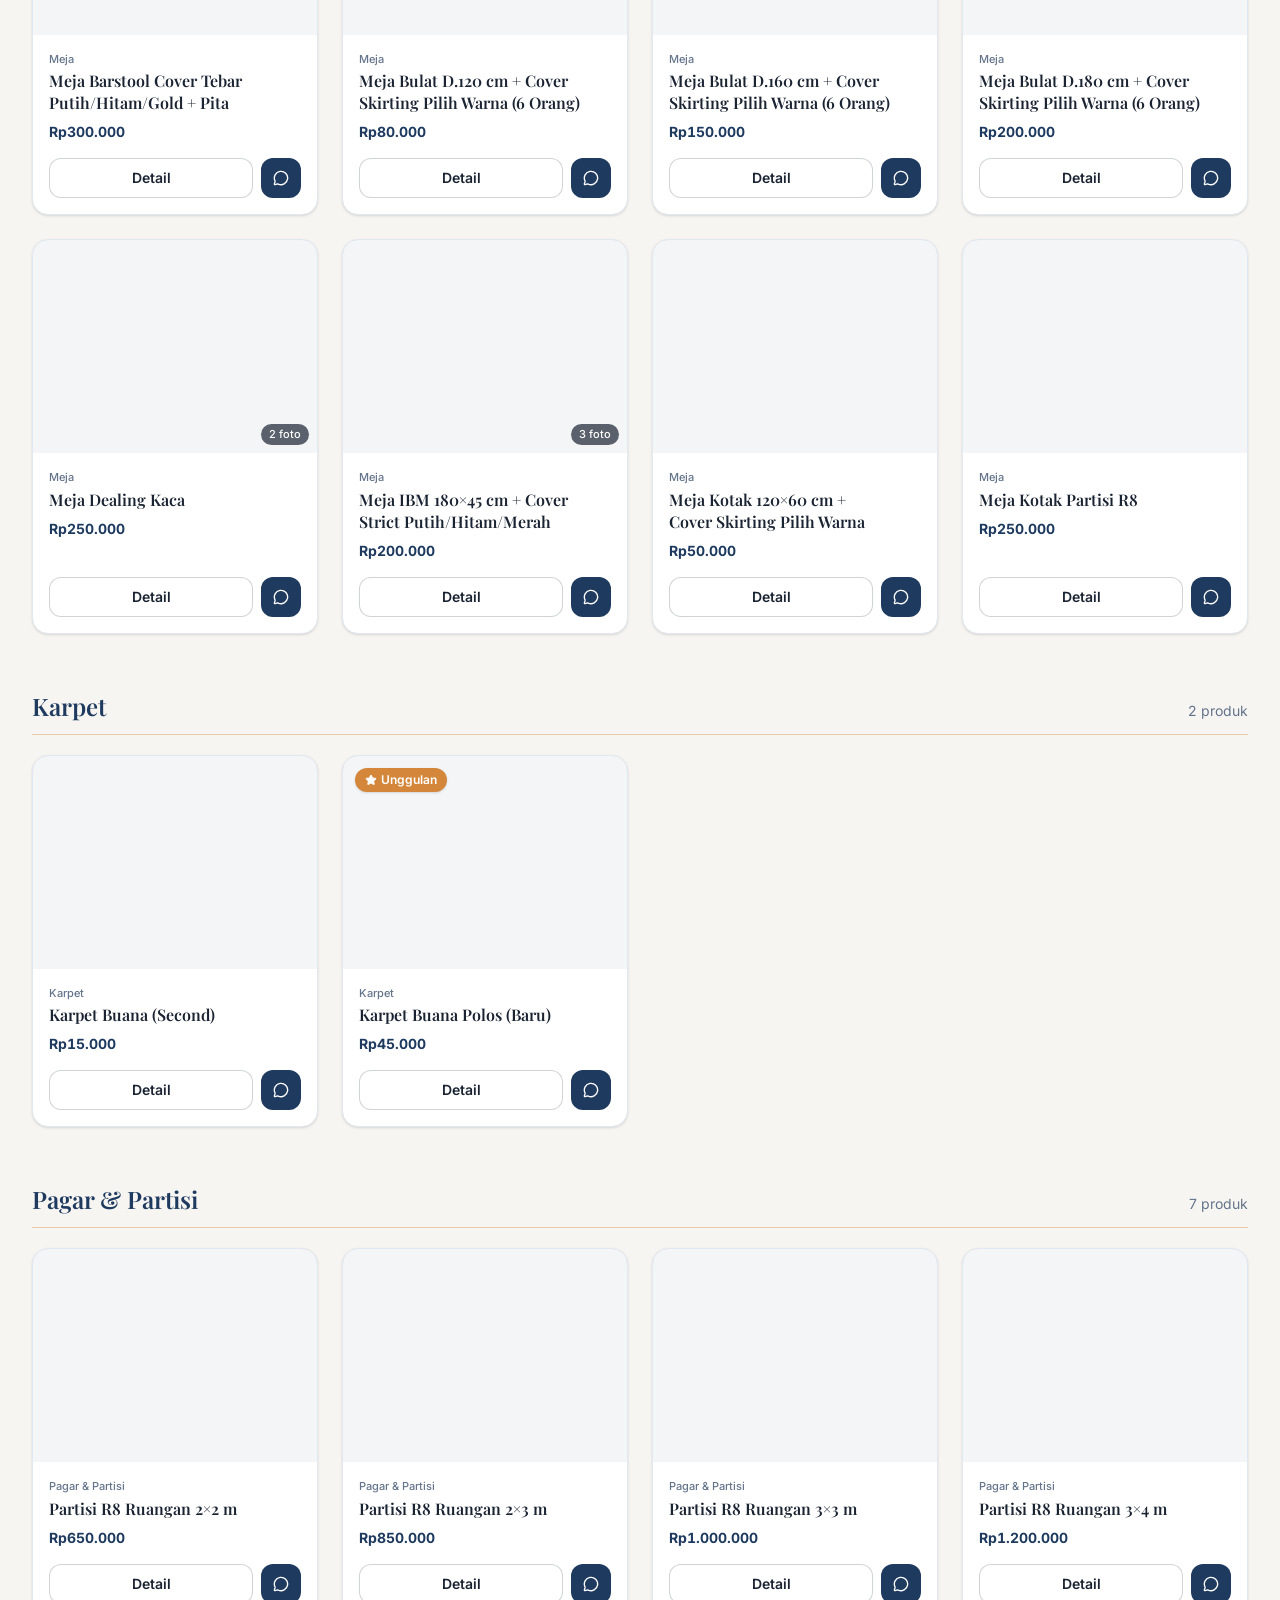
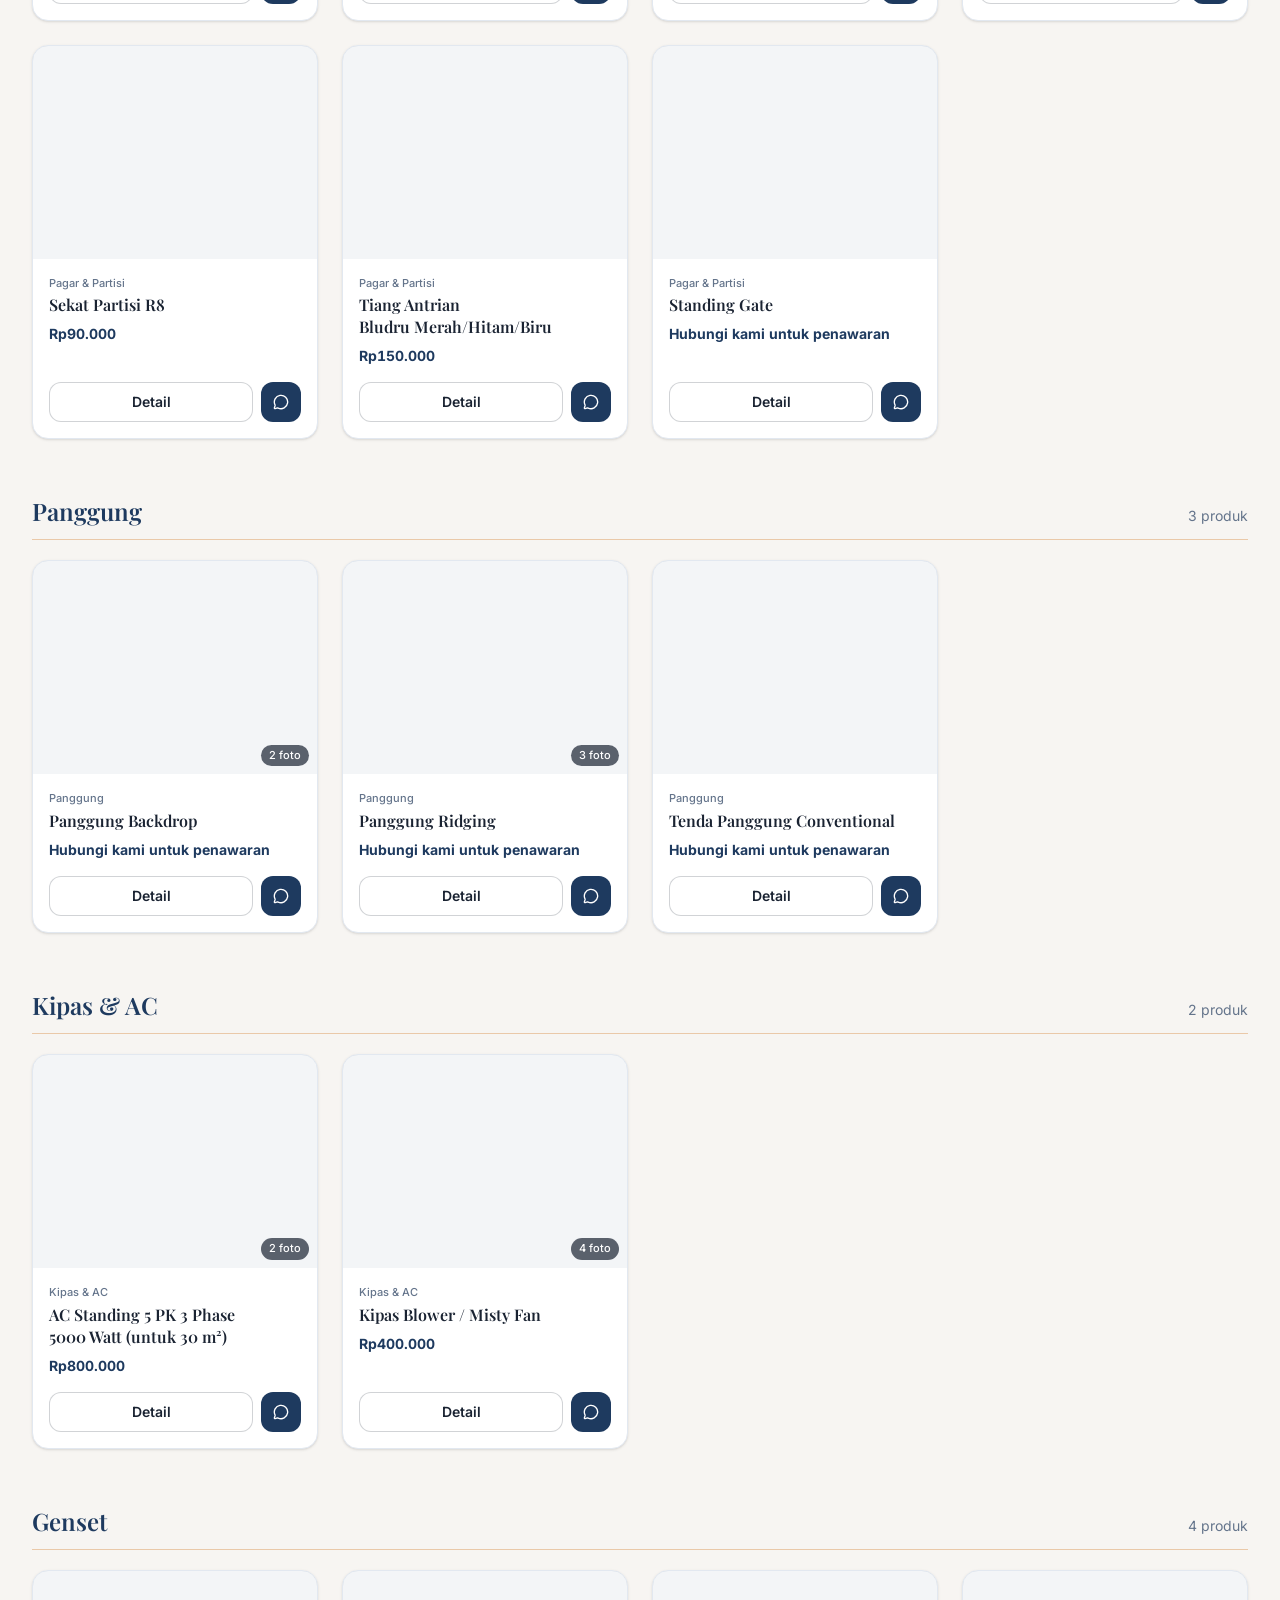
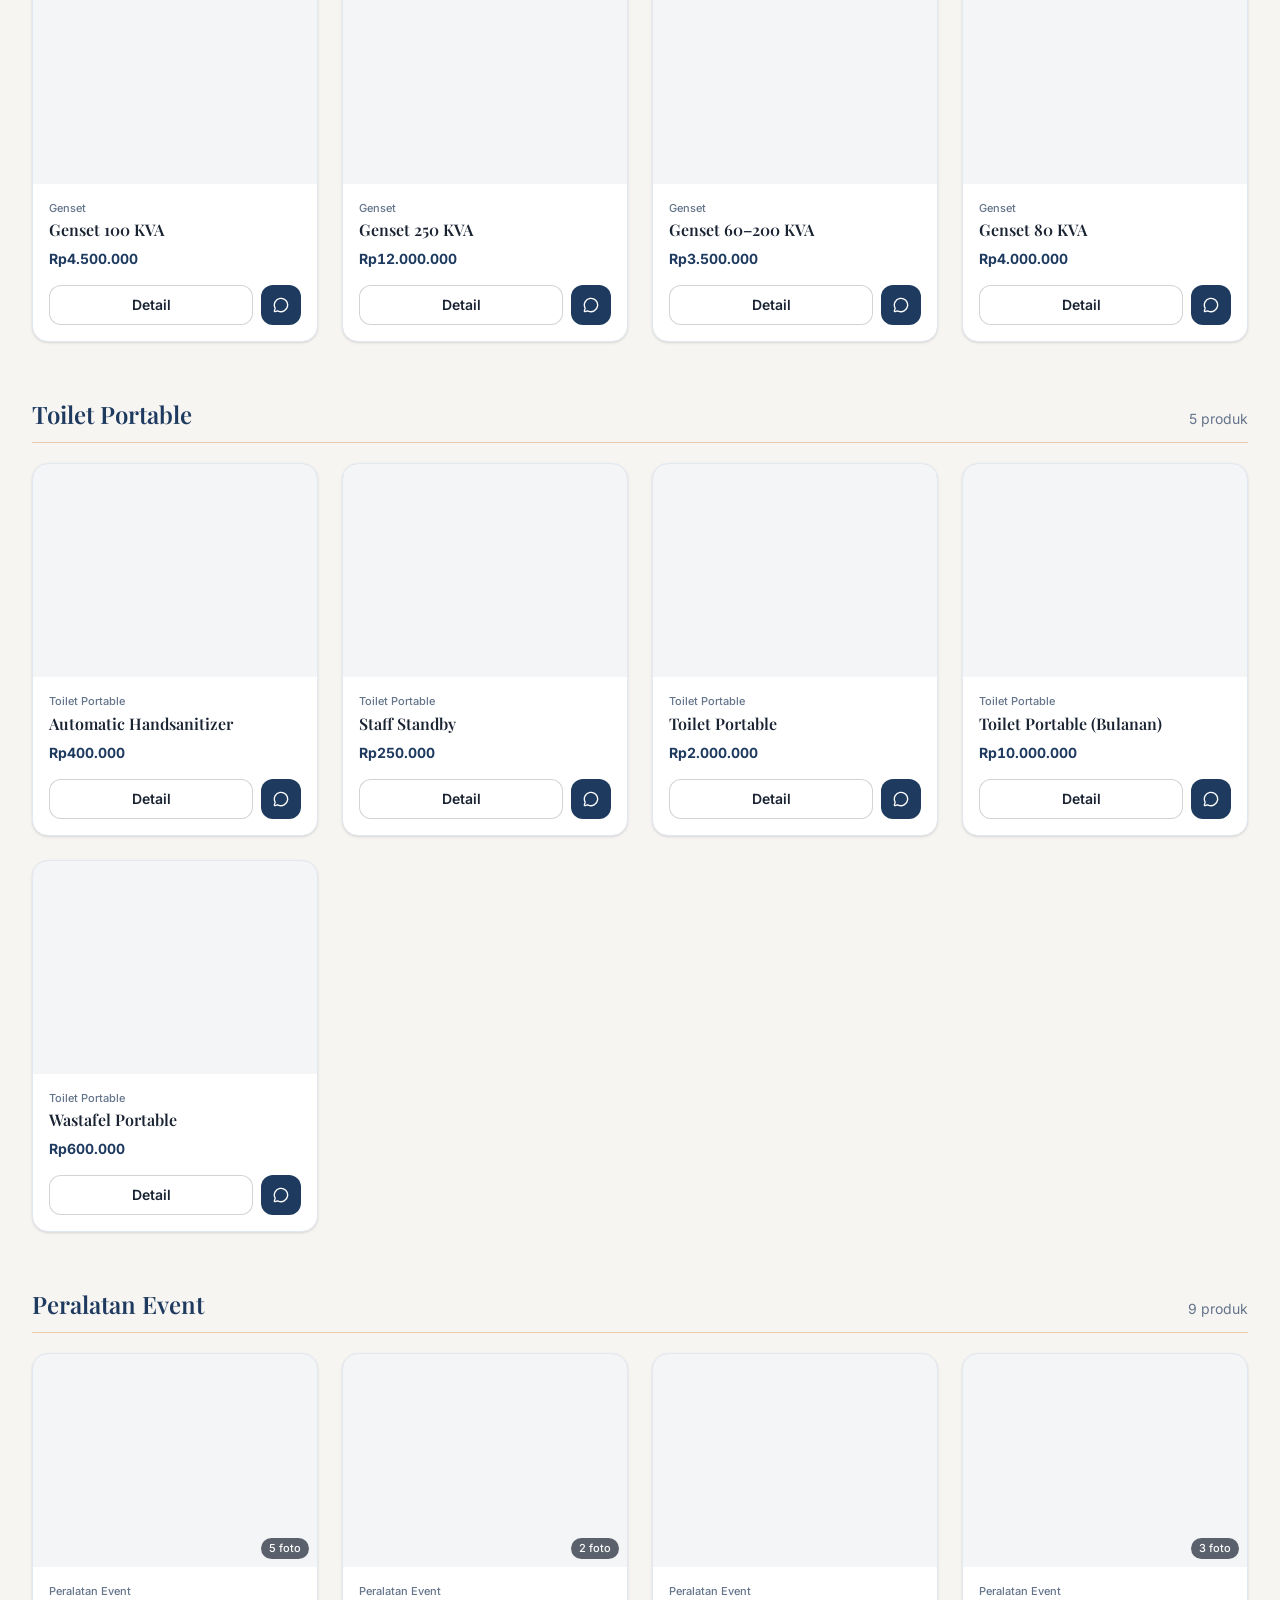
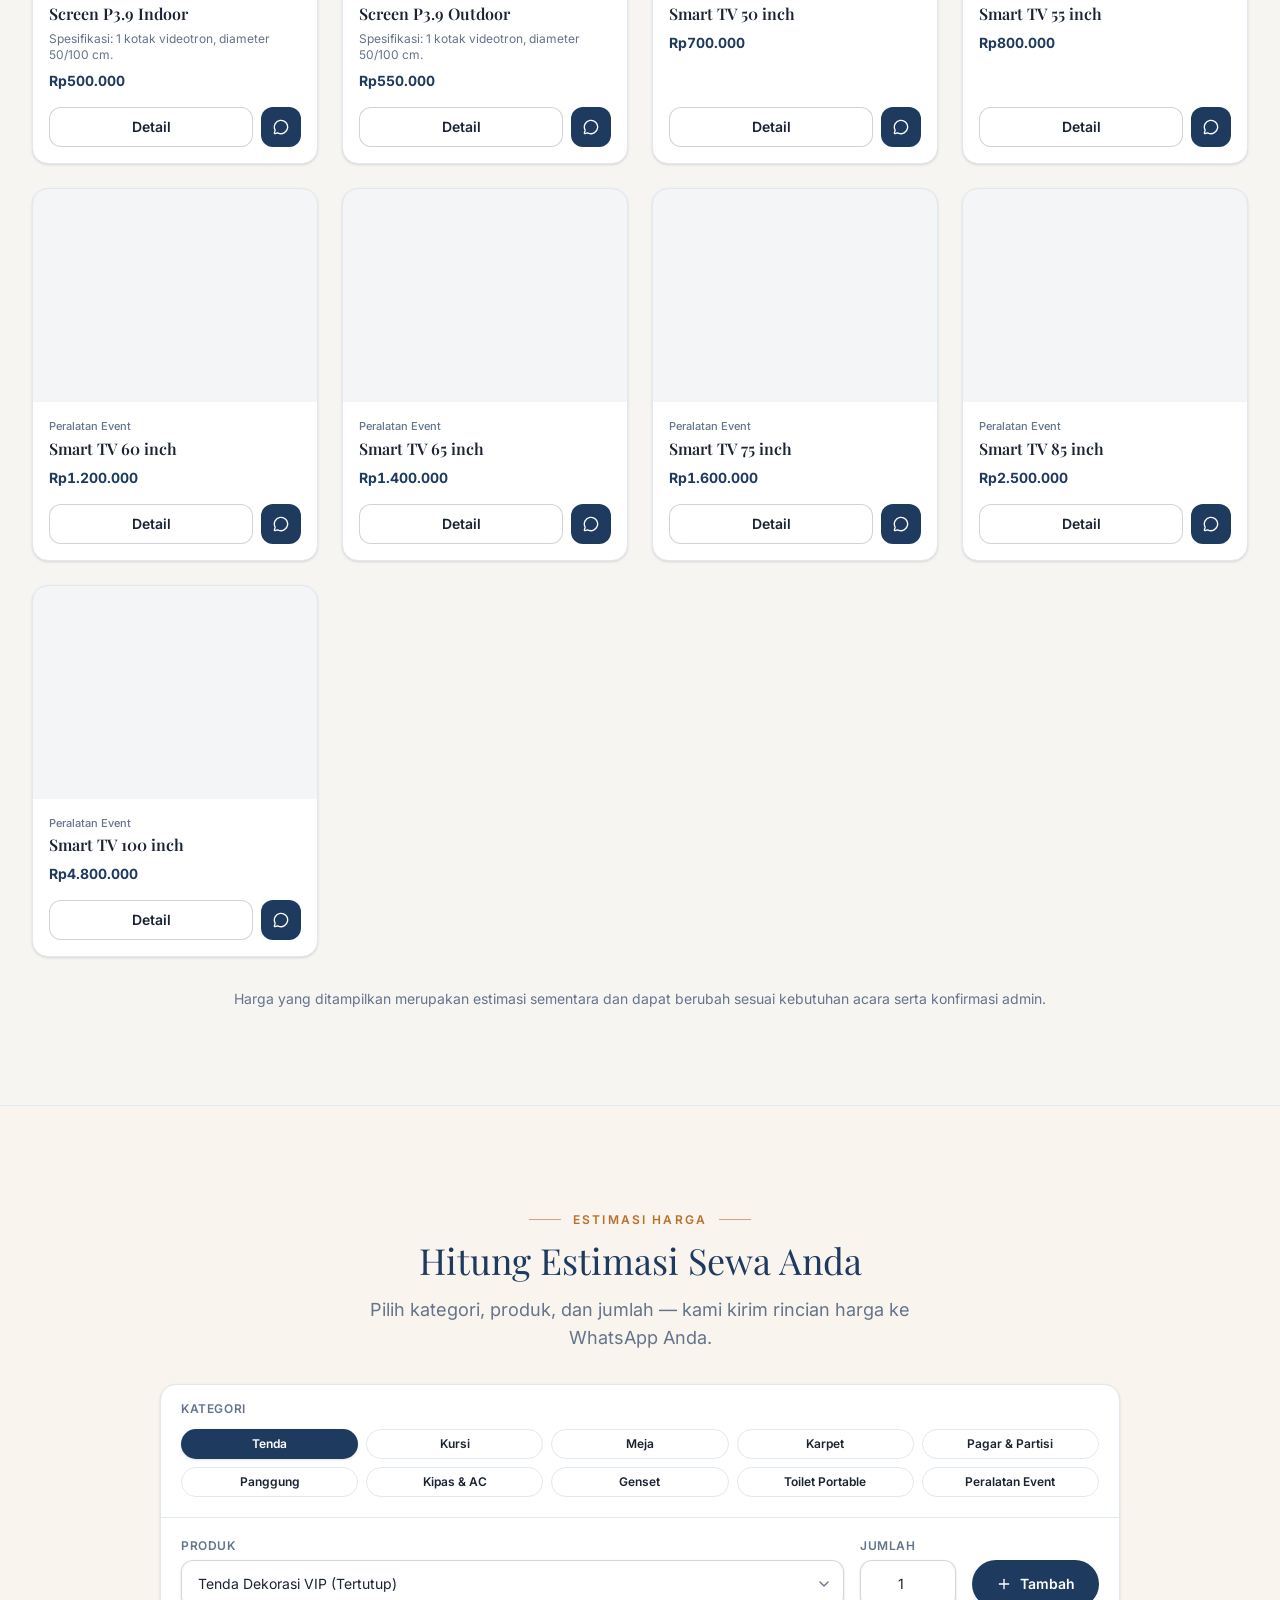
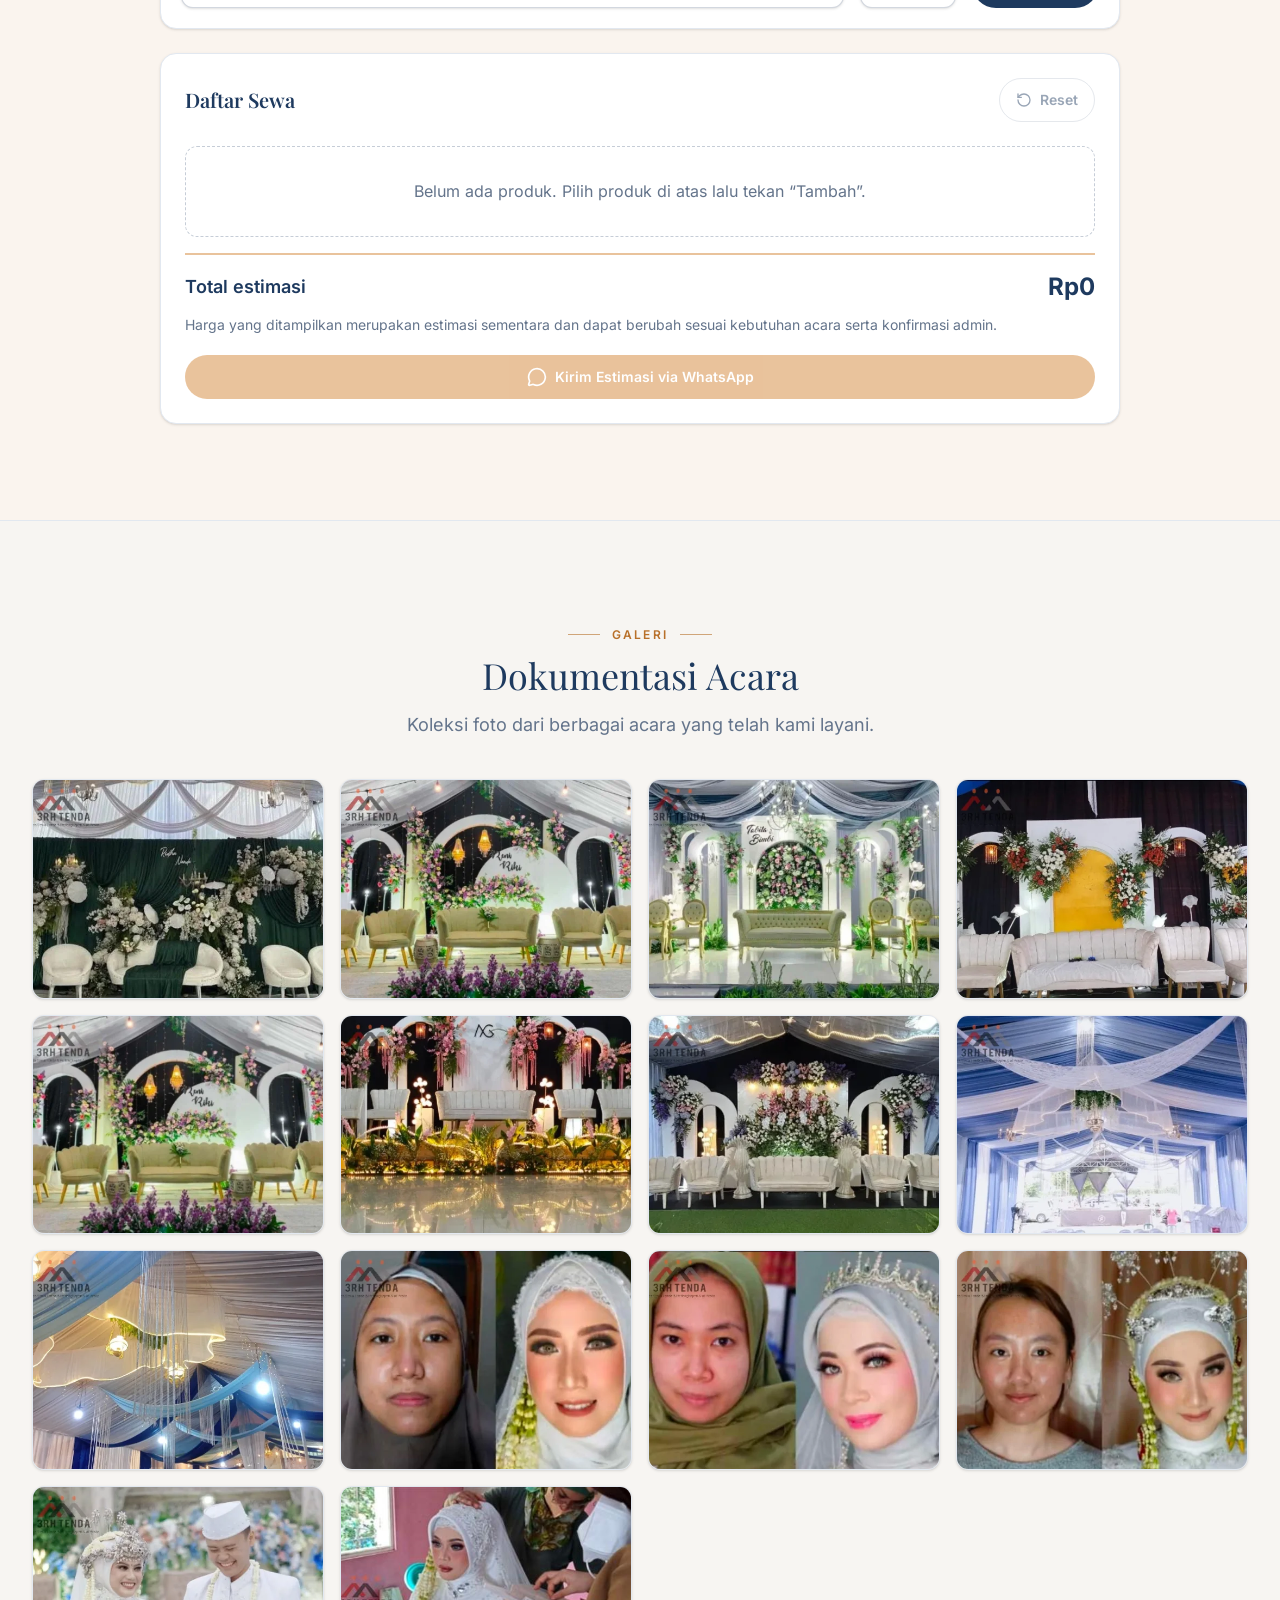
==== commit a363165c: "Update project 3RHtenda" ====
--- a/index.html
+++ b/index.html
@@ -29,6 +29,16 @@
       };
       window.requestAnimationFrame(scrollToGallery);
     }
+
+    // Tangani klik Beranda di navbar (Desktop & Mobile) agar scroll tepat ke paling atas (0, 0)
+    document.addEventListener("click", (e) => {
+      const link = e.target.closest('a[href="#beranda"]');
+      if (link) {
+        e.preventDefault();
+        history.pushState(null, "", "#beranda");
+        window.scrollTo({ top: 0, left: 0, behavior: "smooth" });
+      }
+    });
   </script>
 </body>
 
--- a/assets/site-fixes.css
+++ b/assets/site-fixes.css
@@ -1,9 +1,9 @@
-header nav > a:first-child {
+header nav>a:first-child {
   display: flex;
   align-items: center;
 }
 
-header nav > a:first-child img {
+header nav>a:first-child img {
   width: 156px;
   height: 46px;
   max-width: min(156px, 42vw);
@@ -32,7 +32,7 @@
   --tw-ring-color: #25d366 !important;
 }
 
-a.min-h-10.bg-forest[href*="wa.me"] > span:not(.sr-only) {
+a.min-h-10.bg-forest[href*="wa.me"]>span:not(.sr-only) {
   display: none;
 }
 
@@ -42,7 +42,7 @@
   overflow: visible;
 }
 
-#kalkulator form .flex.gap-2.overflow-x-auto > button {
+#kalkulator form .flex.gap-2.overflow-x-auto>button {
   width: 100%;
   min-width: 0;
   padding-inline: 8px;
@@ -62,12 +62,12 @@
   }
 }
 
-#beranda > div:last-of-type {
-  min-height: 100svh;
-  margin-top: -4rem;
+#beranda>div:last-of-type {
+  min-height: calc(100svh - 4rem);
+  margin-top: 0;
   align-items: center;
   justify-content: center;
-  padding-block: 0;
+  padding-block: 2rem;
   text-align: center;
 }
 
@@ -75,7 +75,7 @@
   margin-top: 0;
 }
 
-#beranda > div:last-of-type > p[data-hero-item].mt-5 {
+#beranda>div:last-of-type>p[data-hero-item].mt-5 {
   max-width: min(100%, 38rem);
   margin: 1.75rem auto 0;
   color: #f6c578;
@@ -83,12 +83,12 @@
   text-wrap: balance;
 }
 
-#beranda > div:last-of-type > [data-hero-item].rounded-full,
-#beranda > div:last-of-type > [data-hero-item]:has(> a[href*="wa.me"]) {
+#beranda>div:last-of-type>[data-hero-item].rounded-full,
+#beranda>div:last-of-type>[data-hero-item]:has(> a[href*="wa.me"]) {
   display: none;
 }
 
-#beranda > div:last-of-type > [data-hero-item].mt-7 {
+#beranda>div:last-of-type>[data-hero-item].mt-7 {
   justify-content: center;
 }
 
@@ -96,15 +96,17 @@
   text-align: left;
 }
 
-#beranda > div:last-of-type > [data-hero-item] {
+#beranda>div:last-of-type>[data-hero-item] {
   opacity: 1 !important;
   transform: none !important;
   translate: none !important;
 }
 
 @media (min-width: 1024px) {
-  #beranda > div:last-of-type {
-    margin-top: -5rem;
+  #beranda>div:last-of-type {
+    min-height: calc(100svh - 5rem);
+    margin-top: 0;
+    padding-block: 2.5rem;
   }
 }
 
@@ -122,7 +124,7 @@
   border-radius: 0;
 }
 
-[role="dialog"][aria-labelledby="detail-title"] > button[aria-label="Tutup detail produk"] {
+[role="dialog"][aria-labelledby="detail-title"]>button[aria-label="Tutup detail produk"] {
   position: sticky;
   top: calc(env(safe-area-inset-top, 0px) + 12px);
   right: auto;
@@ -133,7 +135,7 @@
 }
 
 @media (max-width: 639px) {
-  #kontak [data-reveal] > div.relative {
+  #kontak [data-reveal]>div.relative {
     text-align: left;
   }
 
@@ -142,7 +144,7 @@
     text-align: center;
   }
 
-  [role="dialog"][aria-labelledby="detail-title"] > div:last-child {
+  [role="dialog"][aria-labelledby="detail-title"]>div:last-child {
     text-align: center;
   }
 
@@ -154,34 +156,34 @@
     justify-content: center;
   }
 
-  main section [data-hero-item] > a {
+  main section [data-hero-item]>a {
     justify-content: center;
     text-align: center;
   }
 
-  main section [data-hero-item] > a > span.min-w-0 {
+  main section [data-hero-item]>a>span.min-w-0 {
     flex: 0 1 auto;
     text-align: center;
   }
 }
 
 @media (max-width: 767px) {
-  [role="dialog"][aria-labelledby="detail-title"] > button[aria-label="Tutup detail produk"] {
+  [role="dialog"][aria-labelledby="detail-title"]>button[aria-label="Tutup detail produk"] {
     margin: -44px 12px 0 0;
   }
 
-  [role="dialog"][aria-labelledby="detail-title"] > div:has(> ul[aria-label="Galeri foto"]) {
+  [role="dialog"][aria-labelledby="detail-title"]>div:has(> ul[aria-label="Galeri foto"]) {
     display: contents;
   }
 
-  [role="dialog"][aria-labelledby="detail-title"] > div:has(> ul[aria-label="Galeri foto"]) > img {
+  [role="dialog"][aria-labelledby="detail-title"]>div:has(> ul[aria-label="Galeri foto"])>img {
     display: block;
     width: 100%;
     height: auto;
     aspect-ratio: 4 / 3;
   }
 
-  [role="dialog"][aria-labelledby="detail-title"] > div:has(> ul[aria-label="Galeri foto"]) > ul {
+  [role="dialog"][aria-labelledby="detail-title"]>div:has(> ul[aria-label="Galeri foto"])>ul {
     width: 100%;
     min-height: 80px;
     flex: 0 0 auto;
@@ -189,20 +191,48 @@
 }
 
 @media (min-width: 768px) {
-  [role="dialog"][aria-labelledby="detail-title"] > button[aria-label="Tutup detail produk"] {
+  [role="dialog"][aria-labelledby="detail-title"]>button[aria-label="Tutup detail produk"] {
     grid-column: 1 / -1;
     grid-row: 1;
     align-self: start;
     justify-self: end;
   }
 
-  [role="dialog"][aria-labelledby="detail-title"] > div:first-of-type {
+  [role="dialog"][aria-labelledby="detail-title"]>div:first-of-type {
     grid-column: 1;
     grid-row: 1;
   }
 
-  [role="dialog"][aria-labelledby="detail-title"] > div:last-child {
+  [role="dialog"][aria-labelledby="detail-title"]>div:last-child {
     grid-column: 2;
     grid-row: 1;
   }
+}
+
+/* Pastikan foto mengisi penuh kolomnya tanpa menyisakan ruang putih di bawah */
+[role="dialog"][aria-labelledby="detail-title"]>div:first-of-type {
+  display: flex;
+  flex-direction: column;
+}
+
+[role="dialog"][aria-labelledby="detail-title"]>div:first-of-type>img {
+  flex: 1 1 auto;
+  width: 100%;
+  height: 100% !important;
+  object-fit: cover;
+}
+
+/* Sembunyikan scrollbar thumbnail foto dan pastikan tetap bisa scroll ke samping */
+[role="dialog"][aria-labelledby="detail-title"] ul[aria-label="Galeri foto"] {
+  scrollbar-width: none;
+  /* Firefox */
+  -ms-overflow-style: none;
+  /* IE dan Edge lama */
+}
+
+[role="dialog"][aria-labelledby="detail-title"] ul[aria-label="Galeri foto"]::-webkit-scrollbar {
+  display: none;
+  /* Chrome, Safari, Opera */
+  width: 0;
+  height: 0;
 }
